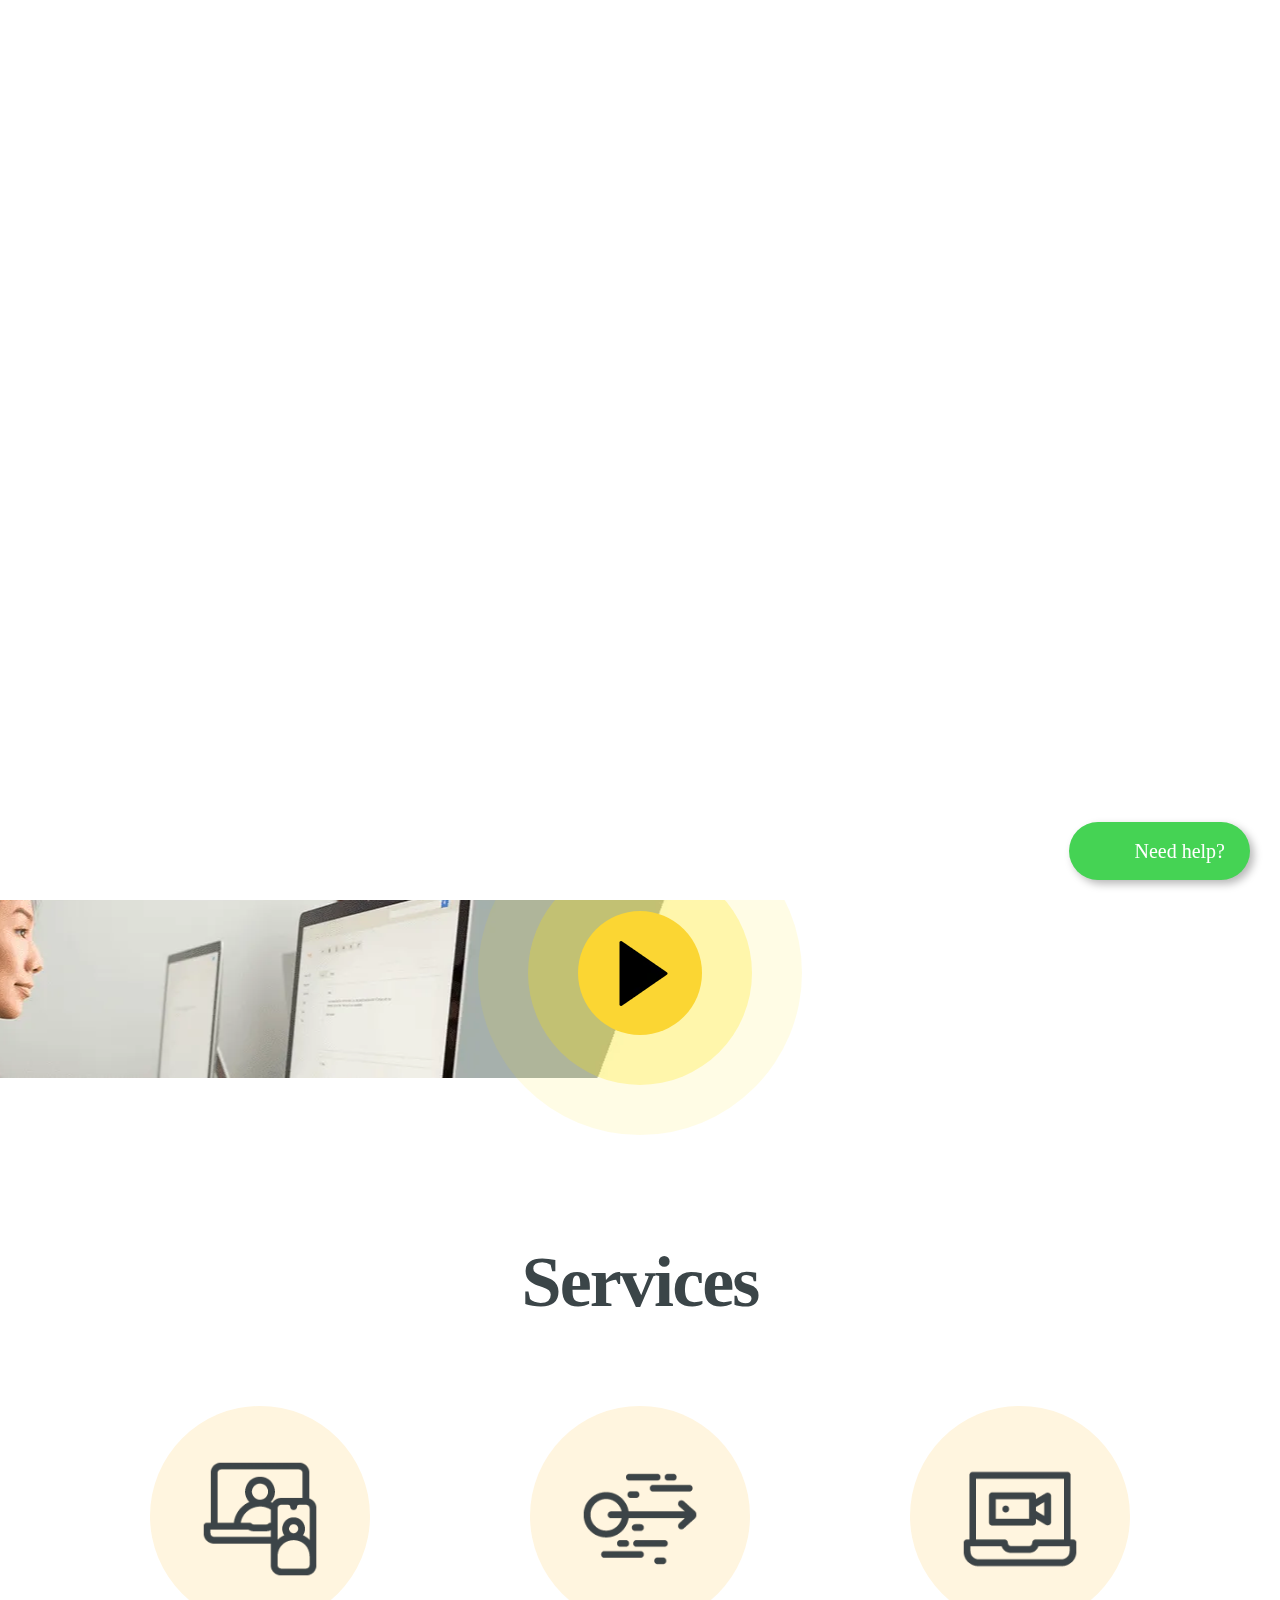
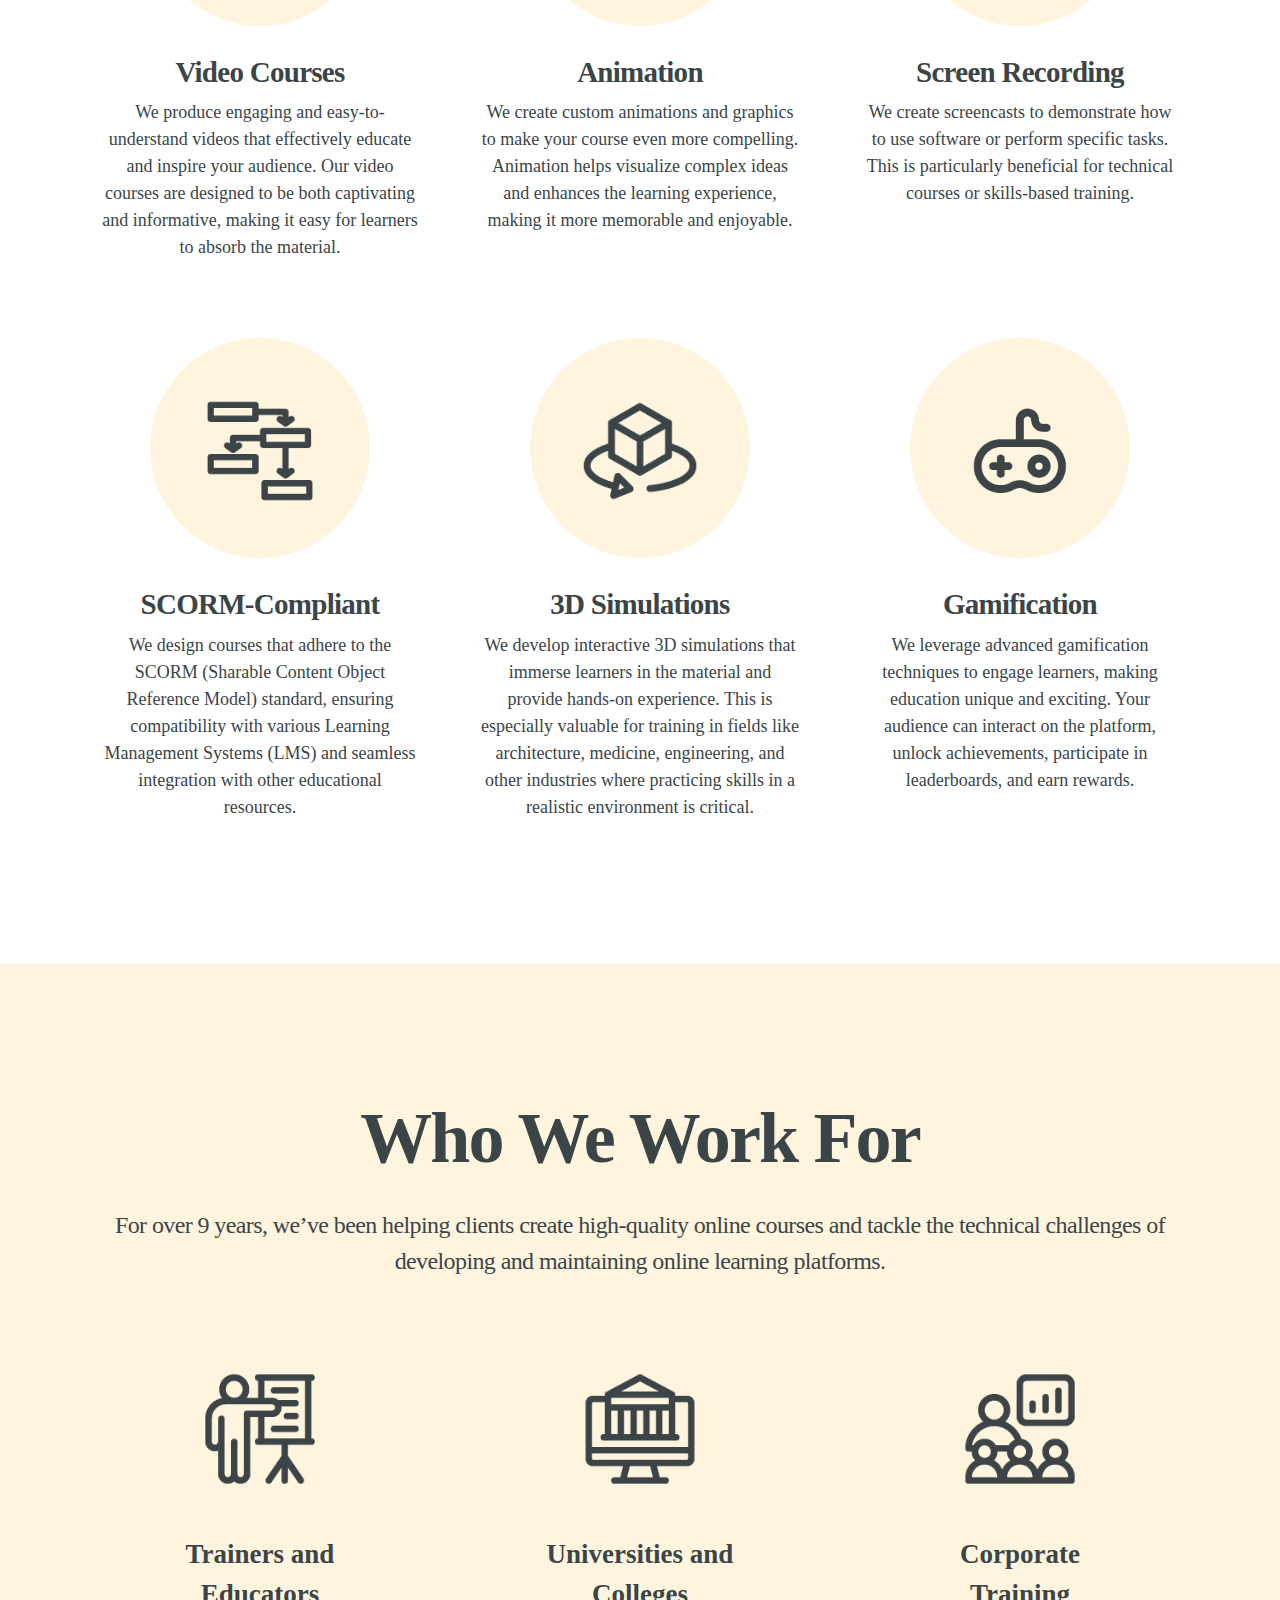
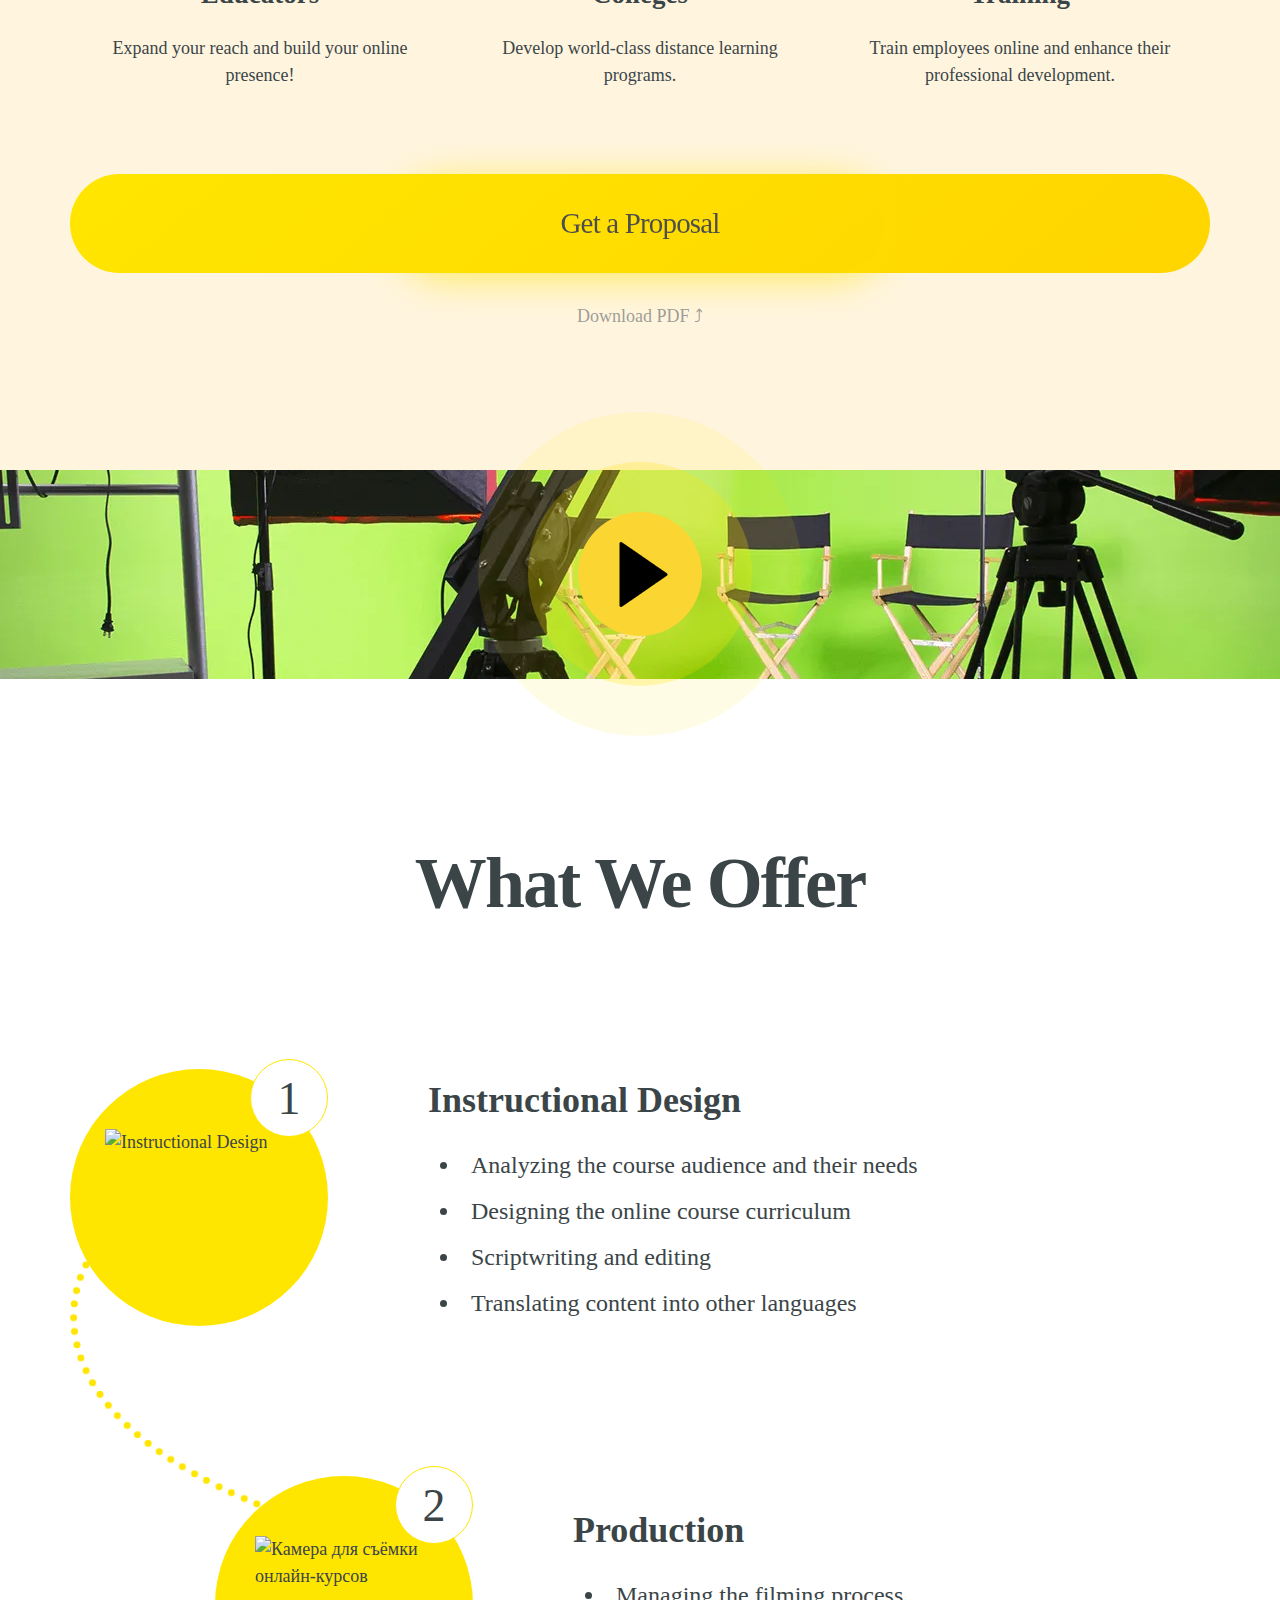
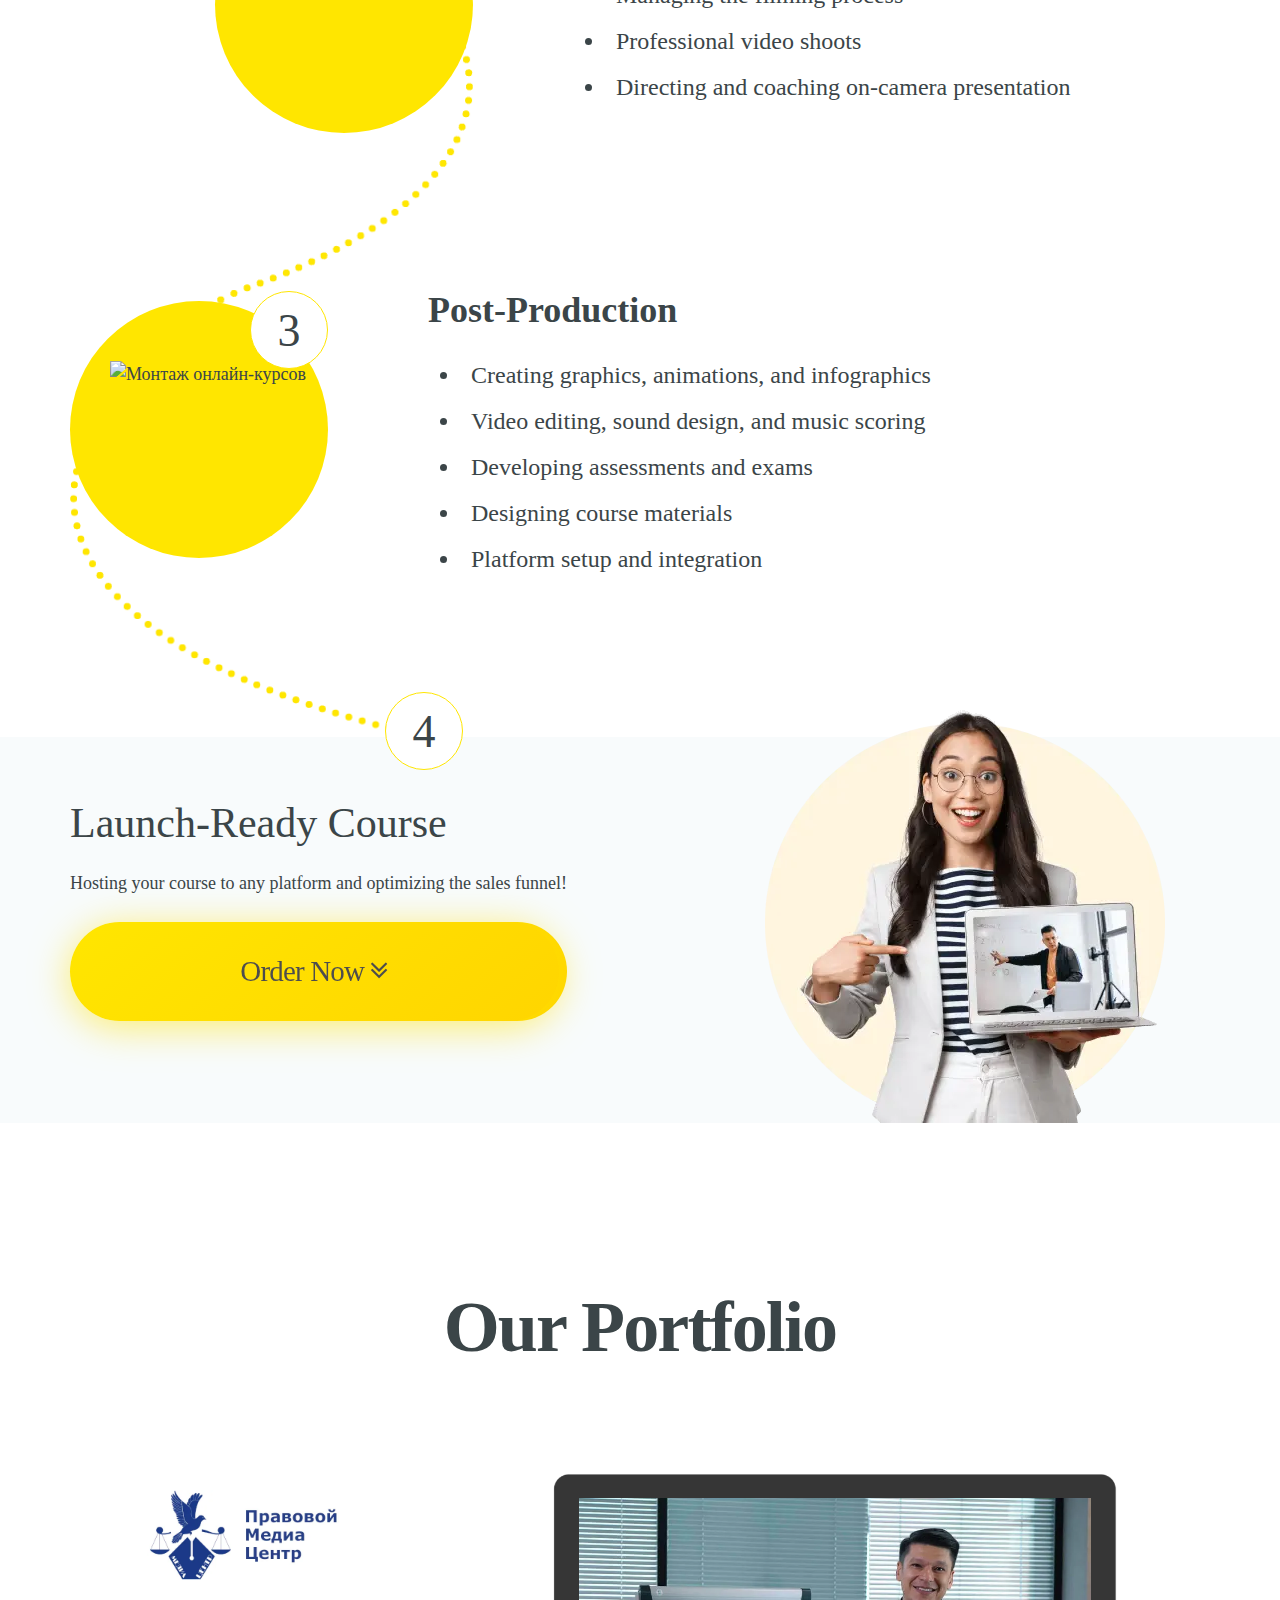
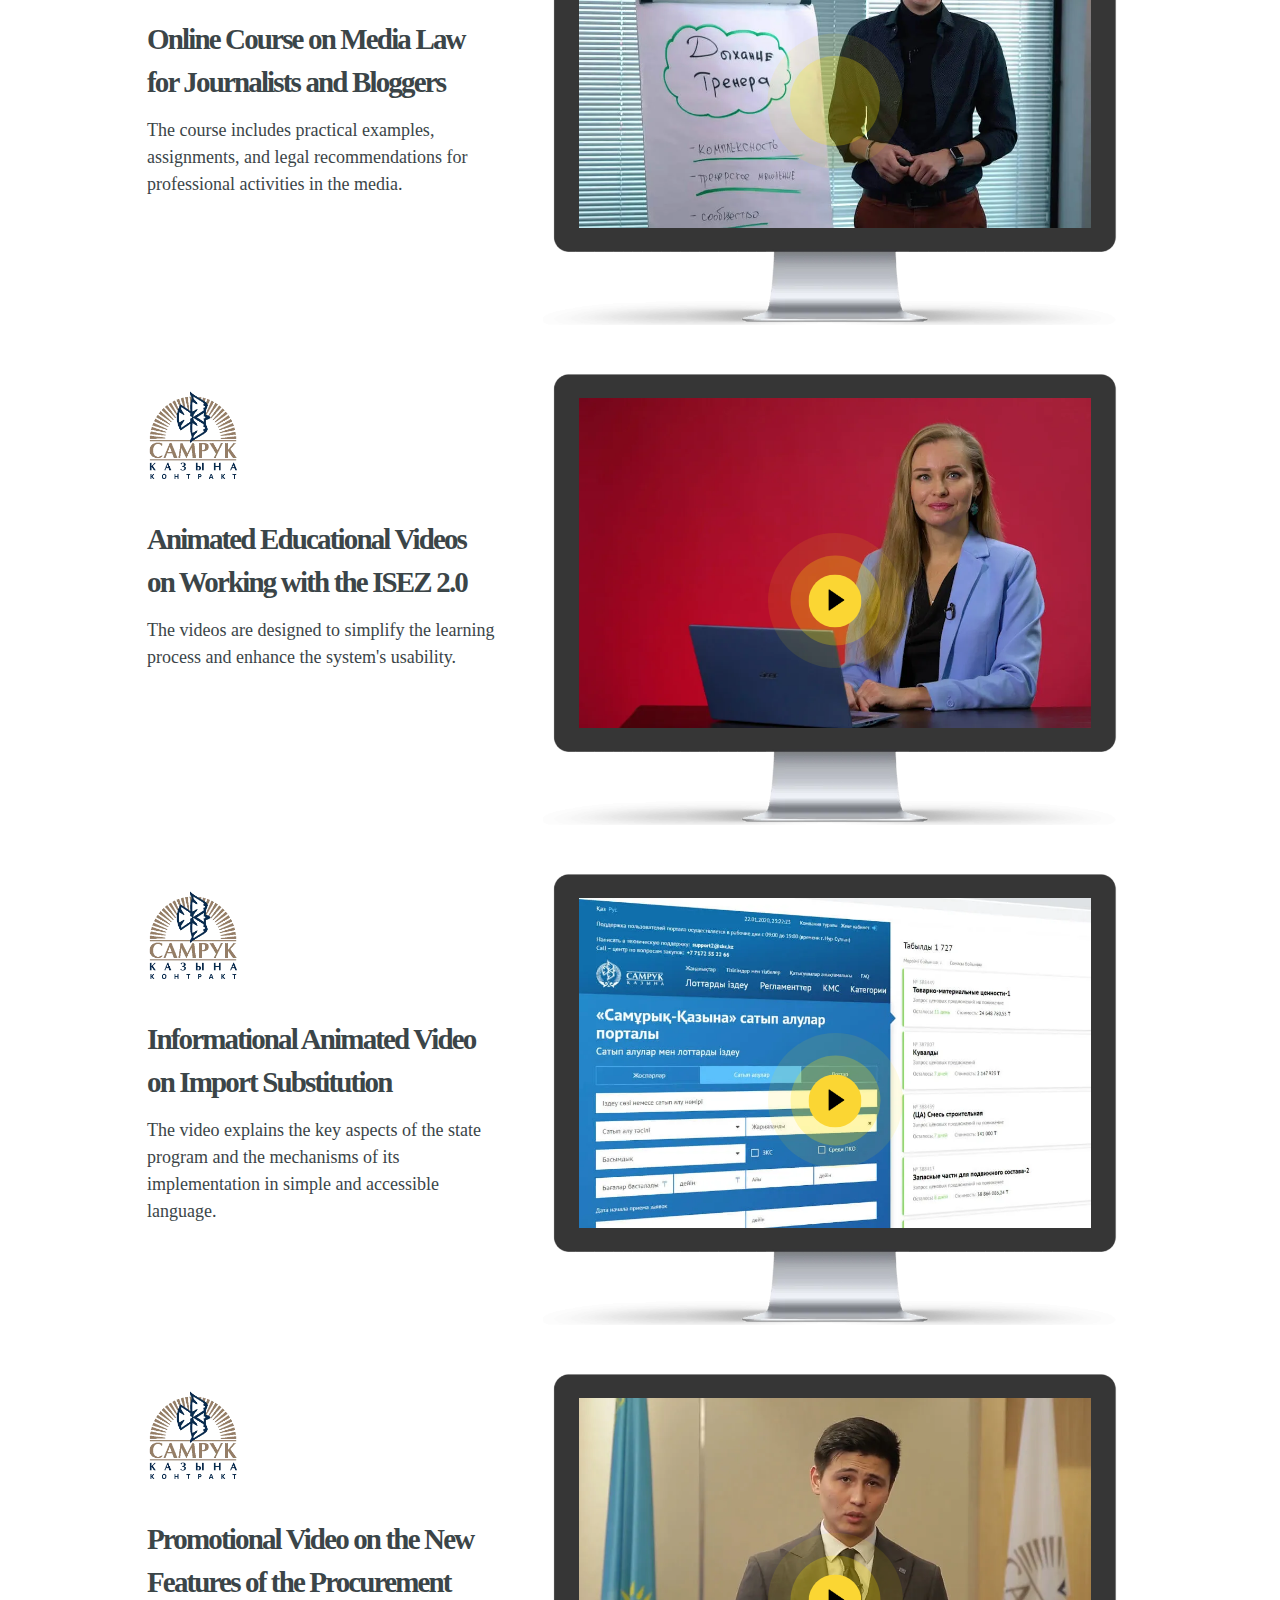
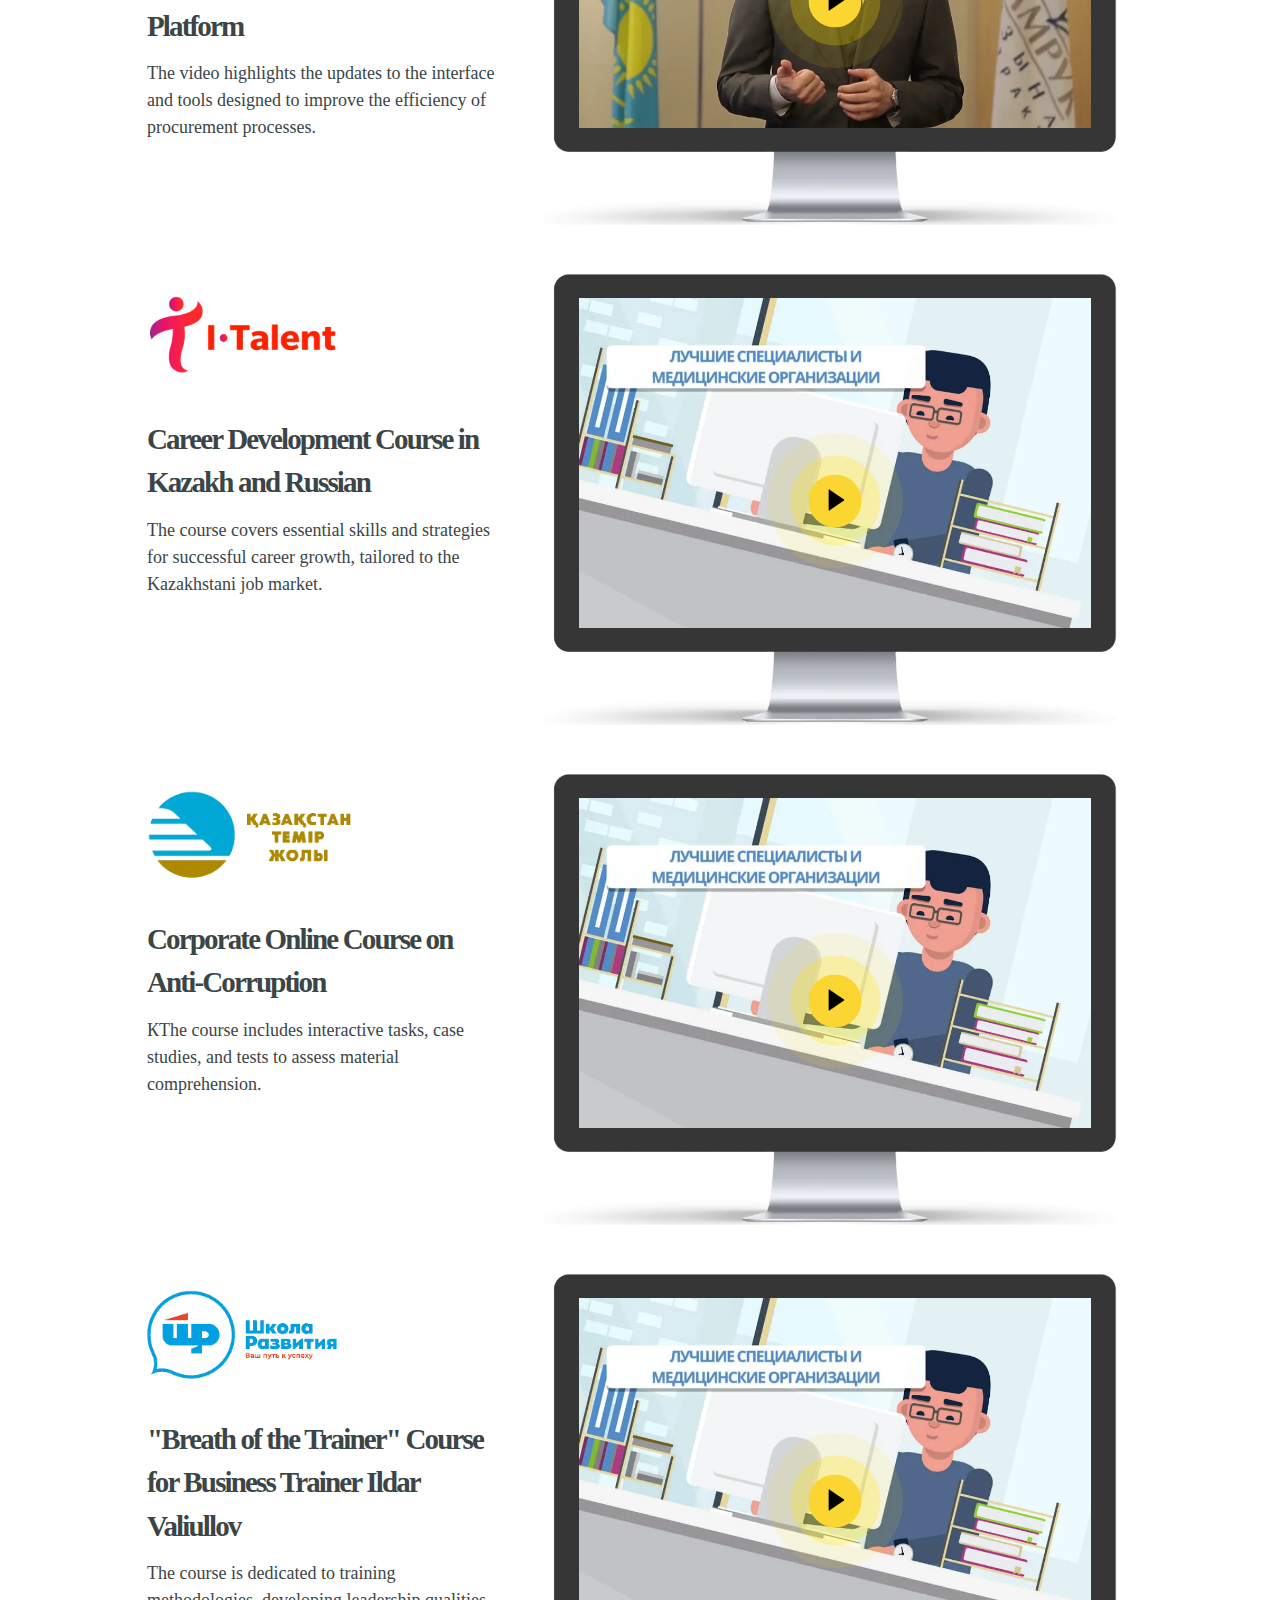
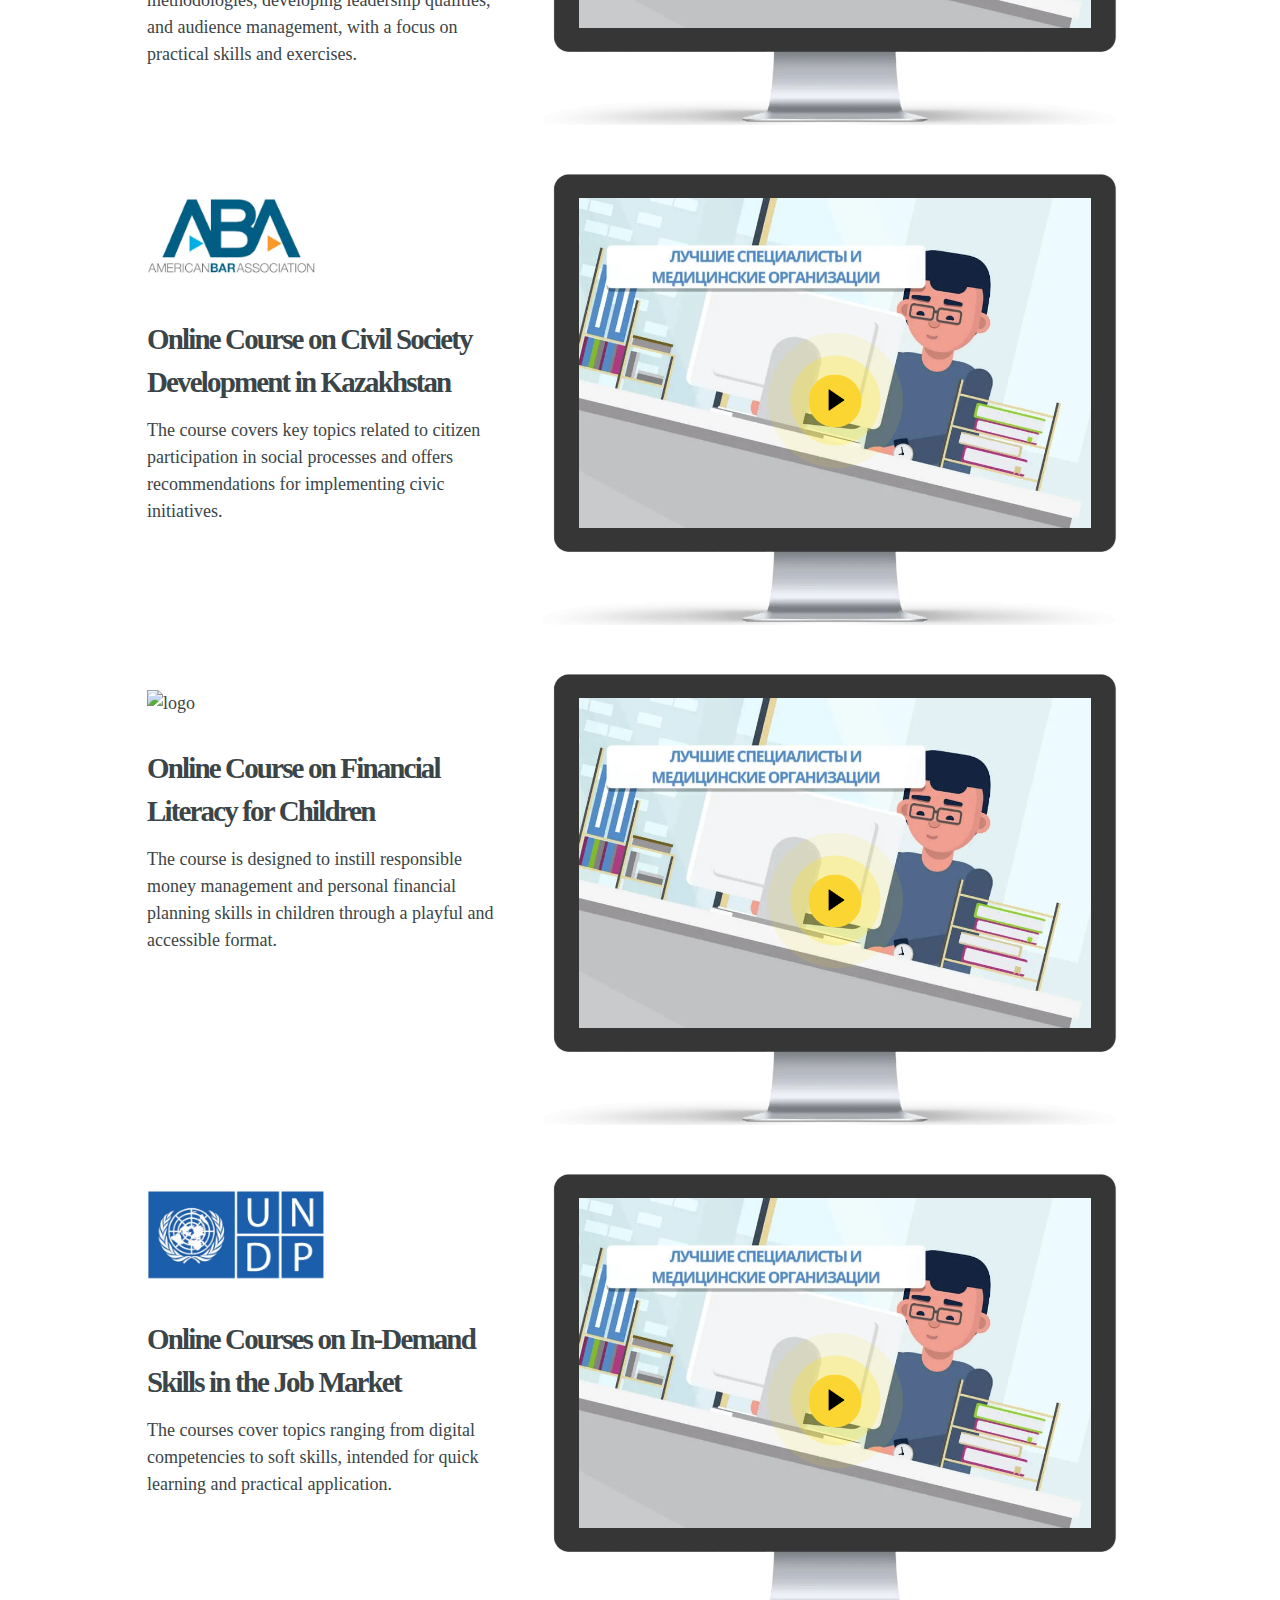
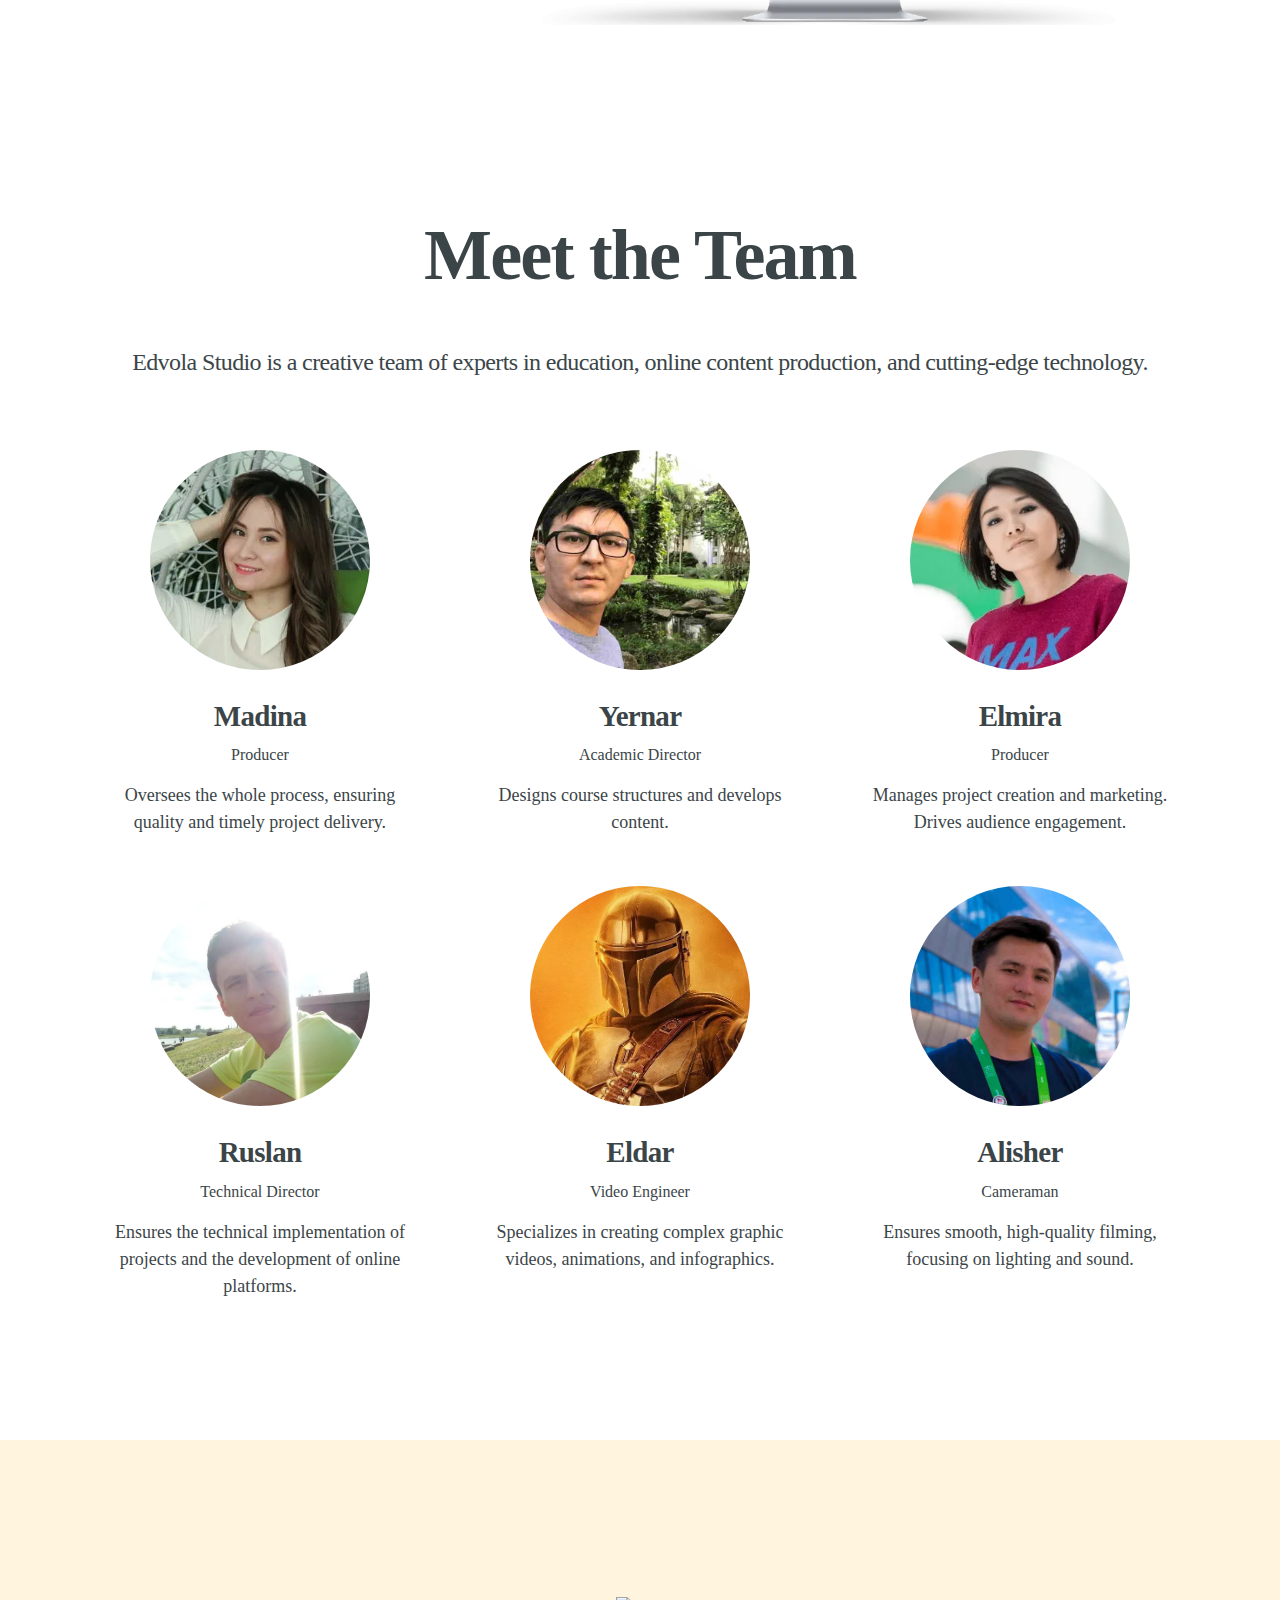
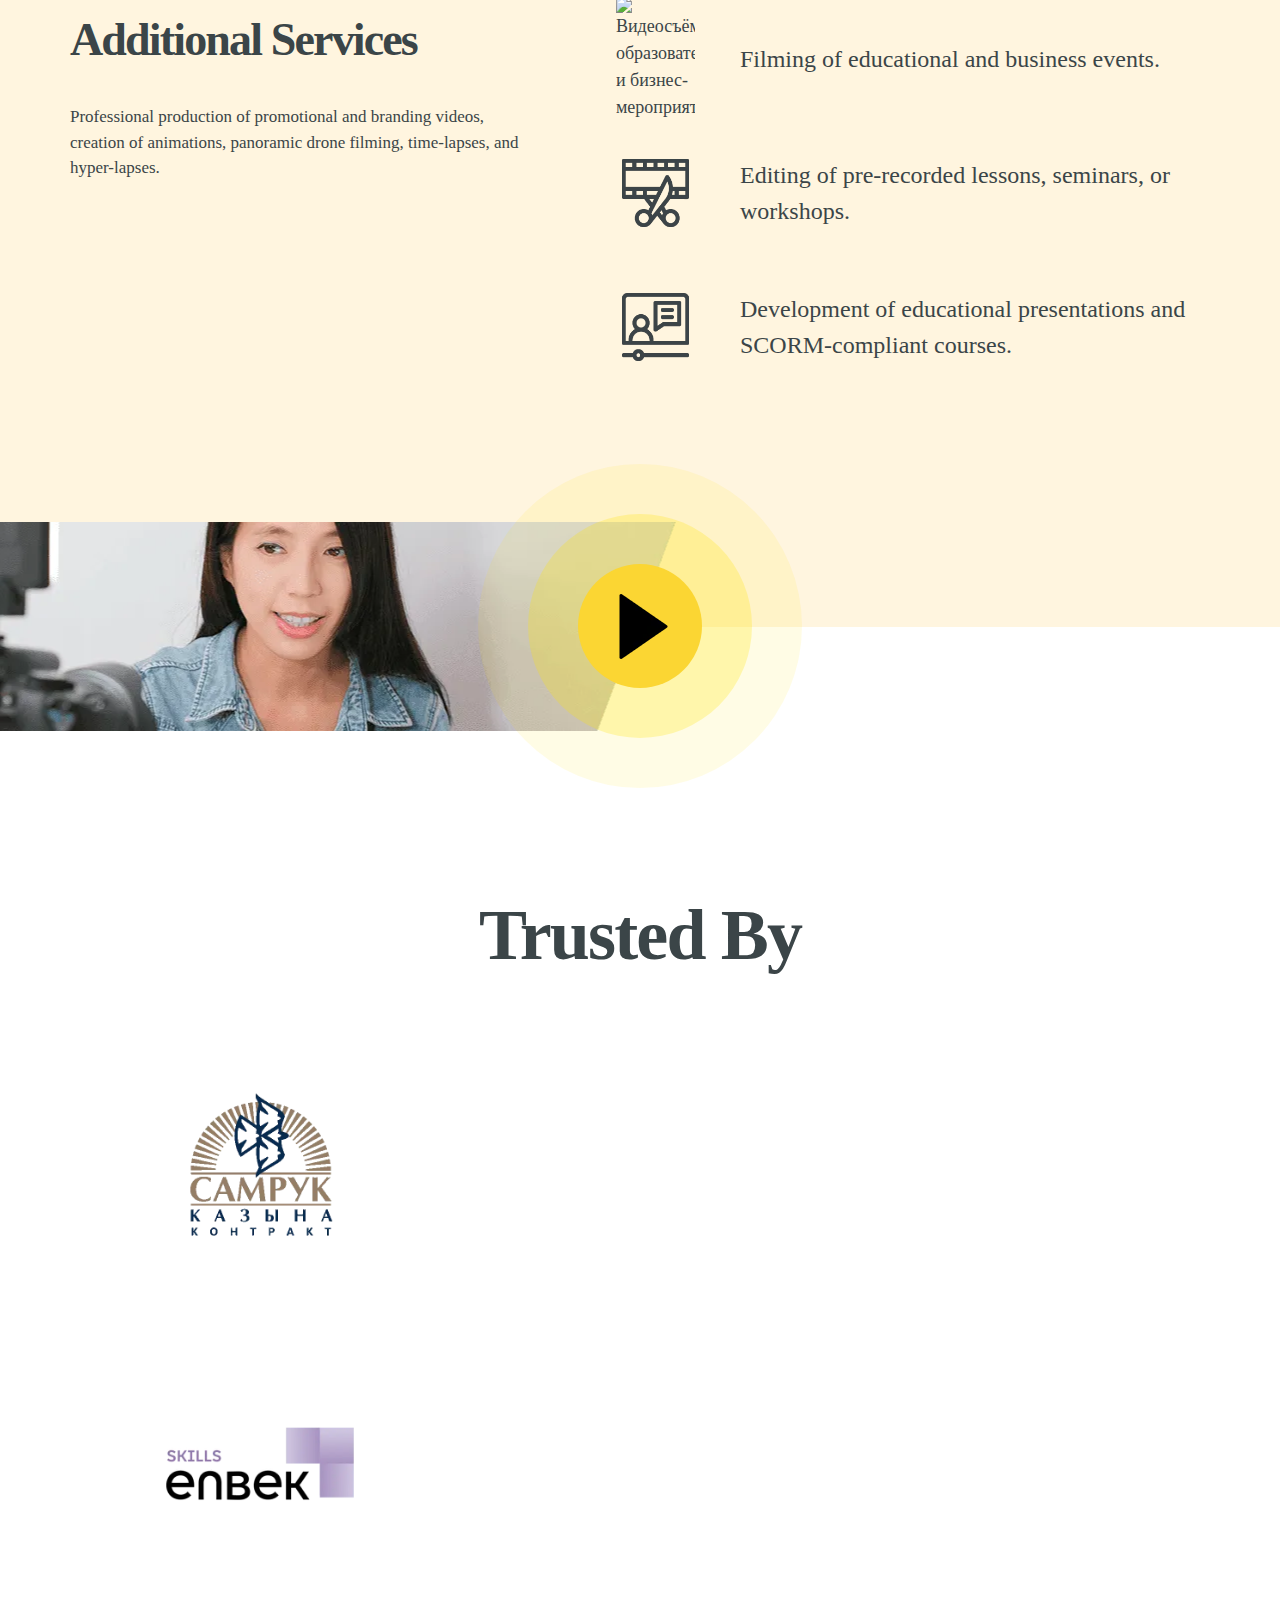
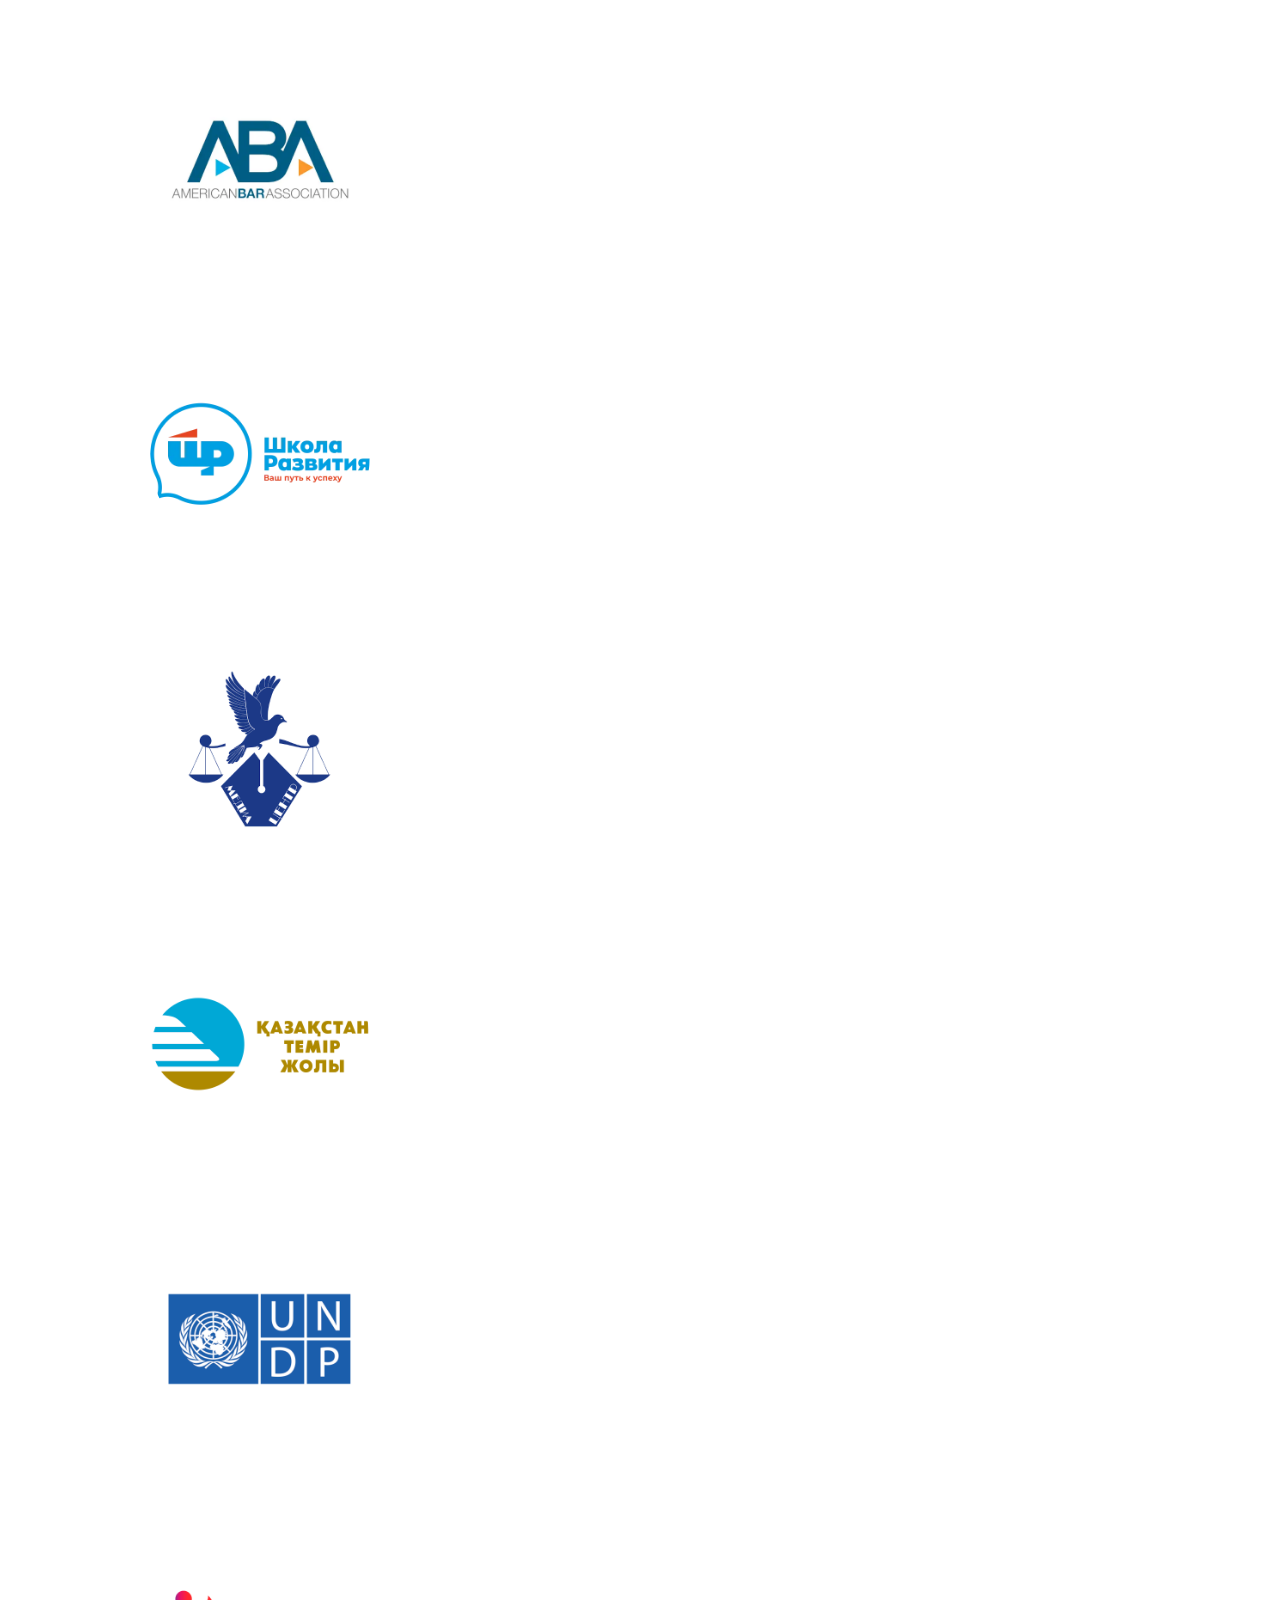
==== en.html @ fa93c35d "fix: add webp format" ====
<!DOCTYPE html>
<html lang="en" prefix="og: http://ogp.me/ns#">

<head>
	<meta charset="UTF-8">
	<title>Edvola Studio - Online Course Development in Almaty and Astana</title>
	<meta name="description"
		content="Creation of online courses in Almaty and Kazakhstan on a turnkey basis! Placement on an online platform, methodological support and promotion." />
	<meta name="keywords"
		content="edvola studio, online course, creation, development, shooting, online lesson, distance learning, education, training, online, studio, video studio, production, production, Astana, Almaty, Kazakhstan, professional, shooting, presentation, commercial, image video, animated video, panoramic shooting, quadcopter, timelapse, hyperlapse" />
	<meta name="viewport" content="width=device-width, initial-scale=1.0" />
	<meta name="robots" content="index" />
	<meta http-equiv="X-UA-Compatible" content="ie=edge" />
	<meta name='wmail-verification' content='c36003935270b198771eaf811973a9ca' />
	<meta name="yandex-verification" content="5c29f9a946fb4bcd" />
	<meta name="google-site-verification" content="rIiNWN-0kuwwgDt87HEohZi1XH-rWsmYx-LOCkGzPdY" />

	<meta property="og:title" content="Edvola Studio - Online Course Development in Almaty and Astana" />
	<meta property="og:type" content="website" />
	<meta property="og:url" content="https://edvola.studio" />
	<meta property="og:site_name" content="edvola.studio" />
	<meta property="og:image" content="https://edvola.studio/assets/images/video-one-full.webp" />
	<meta property="og:description"
		content="From an idea to a turnkey online course! Placement on online platforms, methodological and technical support. A strong team with more than 9 years of experience in online education." />

	<meta name="twitter:card" content="summary" />
	<meta name="twitter:site" content="https://edvola.studio" />
	<meta name="twitter:title" content="Edvola Studio - Online Course Development in Almaty and Astana" />
	<meta name="twitter:description"
		content="ОFrom an idea to a turnkey online course! Placement on online platforms, methodological and technical support. A strong team with more than 9 years of experience in online education." />
	<meta name="twitter:image" content="https://edvola.studio/assets/images/video-one-full.webp" />

	<link rel="canonical" href="https://edvola.studio/" />
	<link rel="alternate" href="http://edvola.studio/" />
	<link rel="alternate" href="https://edvola.studio/index.html/" />
	<link rel="alternate" href="http://edvola.studio/index.html/" />

	<link rel="icon" type="image/svg+xml" href="https://edvola.studio/favicon.svg">
	<link rel="icon" type="image/png" href="https://edvola.studio/favicon.png">
	<link rel="apple-touch-icon" sizes="180x180" href="/apple-touch-icon.png">
	<link rel="icon" type="image/png" sizes="32x32" href="/favicon-32x32.png">
	<link rel="icon" type="image/png" sizes="16x16" href="/favicon-16x16.png">
	<link rel="manifest" href="/site.webmanifest">
	<link rel="mask-icon" href="/safari-pinned-tab.svg" color="#5bbad5">
	<meta name="msapplication-TileColor" content="#da532c">
	<meta name="theme-color" content="#ffffff">

	<script async type="application/ld+json">
    {
    "@context": "https://schema.org/",
    "@type": "Organization",
    "name": "Edvola Studio",
    "aggregateRating": {
    "@type": "AggregateRating",
    "ratingValue": "4.9",
    "reviewCount": "37"
    }
    }	
    </script>

	<!-- Global site tag (gtag.js) - Google Analytics -->
	<script async src="https://www.googletagmanager.com/gtag/js?id=G-FF6HRSGMWG"></script>
	<script>
		window.dataLayer = window.dataLayer || [];
		function gtag() { dataLayer.push(arguments); }
		gtag('js', new Date());

		gtag('config', 'G-FF6HRSGMWG');
	</script>

	<!-- Yandex.Metrika counter -->
	<script type="text/javascript">
		(function (m, e, t, r, i, k, a) {
			m[i] = m[i] || function () { (m[i].a = m[i].a || []).push(arguments) };
			m[i].l = 1 * new Date(); k = e.createElement(t), a = e.getElementsByTagName(t)[0], k.async = 1, k.src = r, a.parentNode.insertBefore(k, a)
		})
			(window, document, "script", "https://mc.yandex.ru/metrika/tag.js", "ym");

		ym(87450455, "init", {
			clickmap: true,
			trackLinks: true,
			accurateTrackBounce: true,
			webvisor: true
		});
	</script>
	<noscript>
		<div><img src="https://mc.yandex.ru/watch/87450455" style="position:absolute; left:-9999px;" alt="" /></div>
	</noscript>
	<!-- /Yandex.Metrika counter -->

	<script>
		!function(){var i="analytics",analytics=window[i]=window[i]||[];if(!analytics.initialize)if(analytics.invoked)window.console&&console.error&&console.error("Segment snippet included twice.");else{analytics.invoked=!0;analytics.methods=["trackSubmit","trackClick","trackLink","trackForm","pageview","identify","reset","group","track","ready","alias","debug","page","screen","once","off","on","addSourceMiddleware","addIntegrationMiddleware","setAnonymousId","addDestinationMiddleware","register"];analytics.factory=function(e){return function(){if(window[i].initialized)return window[i][e].apply(window[i],arguments);var n=Array.prototype.slice.call(arguments);if(["track","screen","alias","group","page","identify"].indexOf(e)>-1){var c=document.querySelector("link[rel='canonical']");n.push({__t:"bpc",c:c&&c.getAttribute("href")||void 0,p:location.pathname,u:location.href,s:location.search,t:document.title,r:document.referrer})}n.unshift(e);analytics.push(n);return analytics}};for(var n=0;n<analytics.methods.length;n++){var key=analytics.methods[n];analytics[key]=analytics.factory(key)}analytics.load=function(key,n){var t=document.createElement("script");t.type="text/javascript";t.async=!0;t.setAttribute("data-global-segment-analytics-key",i);t.src="https://cdn.segment.com/analytics.js/v1/" + key + "/analytics.min.js";var r=document.getElementsByTagName("script")[0];r.parentNode.insertBefore(t,r);analytics._loadOptions=n};analytics._writeKey="dWbkOIhnwFLEUZGVHCrQsXZY5YH3AnKE";;analytics.SNIPPET_VERSION="5.2.0";
		analytics.load("dWbkOIhnwFLEUZGVHCrQsXZY5YH3AnKE");
		analytics.page();
		}}();
	</script>

	<!-- Font Awesome -->
	<link rel="stylesheet" href="https://cdnjs.cloudflare.com/ajax/libs/font-awesome/4.7.0/css/font-awesome.min.css">
	<!-- end Font Awesome -->
	<!-- CSS -->
	<link rel="stylesheet" href="assets/css/style.css?39">
	<!-- end CSS -->
	<!-- Remodal -->
	<link rel="stylesheet" href="assets/css/remodal.css">
	<link rel="stylesheet" href="assets/css/remodal-default-theme.css">
	<!-- end Remodal -->
	<!-- Popup -->
	<link rel="stylesheet" href="assets/css/popup.css">
	<link rel="stylesheet" href="assets/css/popup-default-theme.css">
	<!-- end Popup -->
	<!-- Fancybox 3 -->
	<link rel="stylesheet" href="assets/css/jquery.fancybox.min.css">
	<!-- end Fancybox 3 -->

</head>

<body>

	<!-- Preloader -->
	<div class="preloader"></div>
	<!-- end Preloader -->

	<!-- Home Section -->
	<div class="home__section">
		<!-- Header -->
		<header>
			<div class="container flex">
			<div class="left-header">
					<a href="/" title="Logo" class="page__logo">
						<img src="assets/images/logo.svg" alt="logo" title="Edvola Studio logo">
					</a>
					<div class="languages-mobile">
						<a href="#" class="languages-mobile__item languages-mobile__item-active">Eng</a>
					<div class="languages-mobile__other">
							<a href="kz.html" class="languages-mobile__item">Қаз</a>
							<a href="https://edvola.studio" class="languages-mobile__item">Рус</a>
					</div>
					</div>
			</div>
				<div class="right-header">
					<div class="languages">
						<a href="https://edvola.studio" class="languages__item">Рус</a>
						<a href="kz.html" class="languages__item">Қаз</a>
						<a href="en.html" class="languages__item languages__item-active">Eng</a>
					</div>
					<a href="tel:87751177551" title="Call" class="page__phone"><i class="fa fa-phone"
							aria-hidden="true"></i>
						+7 (775) 117 75 51</a>
				</div>
			</div>
		</header>
		<!-- end Header -->

		<!-- Content Home -->
		<div class="content__home">
			<div class="container">
				<h1>We <strong class="typewrite" data-period="600" data-type='[ "design", "create", "host", "promote" ]'>
						<span class="wrap"></span>
					</strong>
					<br>online courses in Kazakhstan
				</h1>
				<div class="content__items flex">
					<div class="item__list">
						<ul class="reset">
							<li>From concept to a fully completed course</li>
							<li><a href="https://edvola.com/ru/education" class="highlighted-text"
								target="blank">Platform</a>hosting</li>
							<li>Marketing and ongoing support</li>
						</ul>
					</div>
					<div class="item__form">
						<form class="order__form">
							<div class="input__el">
								<input type="tel" name="phone" placeholder="Your phone" required>
							</div>
							<div class="input__el yellow_wrapper">
								<button type="submit" class="order__btn">Get a free consultation
								</button>
							</div>
							<div class="input__el">
								It's free ⤴
							</div>
						</form>
					</div>
				</div>
			</div>
		</div>
		<!-- end Content Home -->
	</div>
	<!-- end Home Section -->

	<!-- Video Section -->
	<div class="video__section video__one">
		<a href="assets/images/video-one-full.webp" title="Watch video" class="play__ico"
			data-fancybox><span></span></a>
	</div>
	<!-- end Video Section -->


	<!-- Services Section -->
	<div class="services__section">
		<div class="container">
			<div class="title__section">
				<h2>Services</h2>
				<span></span>
			</div>
			<div class="services__items flex">
				<div class="item"><a href="#" title="Video Courses">
						<div class="item__ico">
							<img src="assets/images/virtual-event.webp" class="icons_services" alt="Video Courses"
								title="Video Courses">
						</div>

						<div class="item__content">
							<b>Video Courses</b>
							<p>We produce engaging and easy-to-understand videos that effectively educate and inspire your audience. Our video courses are designed to be both captivating and informative, making it easy for learners to absorb the material.</p>
						</div>
					</a></div>
				<div class="item"><a href="#" title="Animation">
						<div class="item__ico">
							<img src="assets/images/acceleration.webp" class="icons_services" alt="Animation" title="Animation">
						</div>
						<div class="item__content">
							<b>Animation</b>
							<p>We create custom animations and graphics to make your course even more compelling. Animation helps visualize complex ideas and enhances the learning experience, making it more memorable and enjoyable.</p>
						</div>
					</a></div>
				<div class="item"><a href="#" title="Screen Recording">
						<div class="item__ico">
							<img src="assets/images/screen.webp" class="icons_services" alt="Screen Recording"
								title="Screen Recording">
						</div>
						<div class="item__content">
							<b>Screen Recording</b>
							<p>We create screencasts to demonstrate how to use software or perform specific tasks. This is particularly beneficial for technical courses or skills-based training.</p>
						</div>
					</a></div>
			</div><br>
			<div class="services__items flex">
				<div class="item"><a href="#" title="SCORM-Compliant Courses">
						<!--href="#modal__team-1"-->
						<div class="item__ico">
							<img src="assets/images/plan.webp" class="icons_services" alt="SCORM-Compliant Courses" title="SCORM-Compliant Courses">
						</div>
						<div class="item__content">
							<b>SCORM-Compliant</b>
							<p>We design courses that adhere to the SCORM (Sharable Content Object Reference Model) standard, ensuring compatibility with various Learning Management Systems (LMS) and seamless integration with other educational resources.</p>
						</div>
					</a></div>
				<div class="item"><a href="#" title="3D Simulations">
						<div class="item__ico">
							<img src="assets/images/3d-view.webp" class="icons_services" alt="3D Simulations"
								title="3D Simulations">
						</div>
						<div class="item__content">
							<b>3D Simulations</b>
							<p>We develop interactive 3D simulations that immerse learners in the material and provide hands-on experience. This is especially valuable for training in fields like architecture, medicine, engineering, and other industries where practicing skills in a realistic environment is critical.</p>
						</div>
					</a></div>
				<div class="item"><a href="#" title="Gamification">
						<div class="item__ico">
							<img src="assets/images/gamification.webp" class="icons_services" alt="Gamification"
								title="Gamification">
						</div>
						<div class="item__content">
							<b>Gamification</b>
							<p>We leverage advanced gamification techniques to engage learners, making education unique and exciting. Your audience can interact on the platform, unlock achievements, participate in leaderboards, and earn rewards.</p>
						</div>
					</a></div>
			</div>
		</div>
	</div>
	<!-- end Services Section -->
	<br><br><br><br>
	<!-- About Section -->
	<div class="about__section">
		<div class="container">
			<div class="title__section sub__text">
				<h2>Who We Work For</h2>
				<span>For over 9 years, we’ve been helping clients create high-quality online courses and tackle the technical challenges of developing and maintaining online learning platforms.</span>
			</div>
			<div class="about__items flex">
				<div class="item">
					<div class="item__ico">
						<img src="assets/images/presentation (2).webp" class="icons" alt="Trainers and Educators"
							title="Trainers and Educators">
					</div>
					<div class="item__content">
						<b>Trainers and<br>Educators</b>
						<p>Expand your reach and build your online presence!</p>
					</div>
				</div>
				<div class="item">
					<div class="item__ico">
						<img src="assets/images/online-university.webp" class="icons" alt="Университеты и обучающие компании"
							title="Университеты и обучающие компании">
					</div>
					<div class="item__content">
						<b>Universities and<br>Colleges</b>
						<p>Develop world-class distance learning programs.</p>
					</div>
				</div>
				<div class="item">
					<div class="item__ico">
						<img src="assets/images/presentation (1).webp" class="icons" alt="Корпоративный сектор"
							title="Корпоративный сектор">
					</div>
					<div class="item__content">
						<b>Corporate<br>Training</b>
						<p>Train employees online and enhance their professional development.</p>
					</div>
				</div>
			</div>

			<div class="center__order">
				<div class="yellow_wrapper">
					<a href="#modal__order" title="Get a Proposal" class="order__btn link__button">Get a Proposal</a>
				</div>
			</div>

			<div class="input__el">
				Download PDF ⤴
			</div>
		</div>
	</div>
	<!-- end About Section -->

	<!-- Video Section -->
	<div class="video__section video__two">
		<a href="assets/images/video-two-full.webp" title="Watch video" class="play__ico"
			data-fancybox><span></span></a>
	</div>
	<!-- end Video Section -->

	<!-- Steps Section -->
	<div class="steps__section">
		<div class="container">
			<div class="title__section">
				<h2>What We Offer</h2><br>
			</div>
			<div class="steps__items">
				<div class="item flex">
					<div class="item__ico">
						<span>1</span>
						<img src="assets/images/image954.svg" alt="Instructional Design"
							title="Instructional Design">
					</div>
					<div class="item__content">
						<b>Instructional Design</b>
						<ul class="reset2">
							<li>Analyzing the course audience and their needs</li>
							<li>Designing the online course curriculum</li>
							<li>Scriptwriting and editing</li>
							<li>Translating content into other languages</li>
						</ul>
					</div>
				</div>
				<div class="item flex">
					<div class="item__ico">
						<span>2</span>
						<img src="assets/images/image1171.svg" alt="Камера для съёмки онлайн-курсов"
							title="Камера для съёмки онлайн-курсов">
					</div>
					<div class="item__content">
						<b>Production</b>
						<ul class="reset2">
							<li>Managing the filming process</li>
							<li>Professional video shoots</li>
							<li>Directing and coaching on-camera presentation</li>
						</ul>
					</div>
				</div>
				<div class="item flex">
					<div class="item__ico">
						<span>3</span>
						<img src="assets/images/image1173.svg" alt="Монтаж онлайн-курсов" title="Монтаж онлайн-курсов">
					</div>
					<div class="item__content">
						<b>Post-Production</b>
						<ul class="reset2">
							<li>Creating graphics, animations, and infographics</li>
							<li>Video editing, sound design, and music scoring</li>
							<li>Developing assessments and exams</li>
							<li>Designing course materials</li>
							<li>Platform setup and integration</li>
						</ul>
					</div>
				</div>
			</div>
		</div>
	</div>
	<!-- end Steps Section -->

	<!-- Offer Section -->
	<div class="offer__section">
		<div class="container">
			<div class="offer__items flex">
				<div class="item__text">
					<div class="round">4</div>
					<span>Launch-Ready Course</span>
					<small>Hosting your course to any platform and optimizing the sales funnel!</small>
					<div class="yellow_wrapper">
						<a href="#modal__order" title="Order" class="order__btn link__button">Order Now <i
								class="fa fa-angle-double-down" aria-hidden="true"></i></a>
					</div>
				</div>
				<div class="offer__items--img">
					<img src="./assets/images/ing-wumen-pc.webp" alt="img">
				</div>
				<!--<div class="item__video">
					<div class="item__bg" style='background: url("assets/images/screenshot_1.webp");background-size: cover;background-position: center;'>
						<a href="https://www.youtube.com/watch?v=qSv38IMriu4" title="Смотреть видео" class="play__ico small_" data-fancybox><span></span></a>
					</div>
				</div>-->
			</div>
		</div>
	</div>
	<!-- end Offer Section -->

	<!-- porfolio -->
	<div class="portfolio__section">
		<div class="container">
			<div class="title__section">
				<h2>Our Portfolio</h2>
			</div>
			<div class="portfolio__items">
				<div class="portfoli-items js-portfoli-items">
					<div class="portfoli-items__grid">
						<div class="portfoli-items__txt">
							<img src="./assets/images/portfolio-1.webp" class="portfolio__item" alt="logo">
							<h3 class="portfolio__item">Online Course on Media Law for Journalists and Bloggers</h3>
							<p>The course includes practical examples, assignments, and legal recommendations for professional activities in the media.</p>
						</div>
						<div class="portfoli-items__item">
							<div class="item__bg"
								style='background: url("assets/images/screenshot_1.webp");background-size: cover; background-position: center; height: 66%; width: 86%; margin-left: 7%;'>
								<a href="https://youtu.be/q4YOmsTgaUw" title="Watch video" class="play__ico small_"
									data-fancybox></a>
							</div>
						</div>
					</div>
					<div class="portfoli-items__grid">
						<div class="portfoli-items__txt">
							<img src="./assets/images/portfolio-2.webp" class="portfolio__item" alt="logo">
							<h3 class="portfolio__item">Animated Educational Videos on Working with the ISEZ 2.0</h3>
							<p>The videos are designed to simplify the learning process and enhance the system's usability.</p>
						</div>
						<div class="portfoli-items__item">
							<div class="item__bg"
								style='background: url("assets/images/screenshot_3.webp");background-size: cover; background-position: center; height: 66%; width: 86%; margin-left: 7%;'>
								<a href="https://youtu.be/AvsoNJUrDk4" title="Watch video" class="play__ico small_"
									data-fancybox><span></span></a>
							</div>
						</div>
					</div>
					<div class="portfoli-items__grid">
						<div class="portfoli-items__txt">
							<img src="./assets/images/portfolio-2.webp" class="portfolio__item" alt="logo">
							<h3 class="portfolio__item">Informational Animated Video on Import Substitution</h3>
							<p>The video explains the key aspects of the state program and the mechanisms of its implementation in simple and accessible language.
							</p>
						</div>
						<div class="portfoli-items__item">
							<div class="item__bg"
								style='background: url("assets/images/screenshot_4.webp");background-size: cover; background-position: center; height: 66%; width: 86%; margin-left: 7%;'>
								<a href="https://youtu.be/xmXlJWBUlIU" title="Watch video" class="play__ico small_"
									data-fancybox><span></span></a>
							</div>
						</div>
					</div>
					<div class="portfoli-items__grid">
						<div class="portfoli-items__txt">
							<img src="./assets/images/portfolio-2.webp" class="portfolio__item" alt="logo">
							<h3 class="portfolio__item">Promotional Video on the New Features of the Procurement Platform
							</h3>
							<p>The video highlights the updates to the interface and tools designed to improve the efficiency of procurement processes.</p>
						</div>
						<div class="portfoli-items__item">
							<div class="item__bg"
								style='background: url("assets/images/screenshot_5.webp");background-size: cover; background-position: center; height: 66%; width: 86%; margin-left: 7%;'>
								<a href="https://youtu.be/D6-4oQxqWRc" title="Watch video" class="play__ico small_"
									data-fancybox><span></span></a>
							</div>
						</div>
					</div>
					<div class="portfoli-items__grid">
						<div class="portfoli-items__txt">
							<img src="./assets/images/portfolio-5.webp" class="portfolio__item" alt="logo">
							<h3 class="portfolio__item">Career Development Course in Kazakh and Russian</h3>
							<p>The course covers essential skills and strategies for successful career growth, tailored to the Kazakhstani job market.</p>
						</div>
						<div class="portfoli-items__item">
							<div class="item__bg"
								style='background: url("assets/images/screenshot_7.webp");background-size: cover; background-position: center; height: 66%; width: 86%; margin-left: 7%;'>
								<a href="https://www.youtube.com/watch?v=W0S9uQ7obbE" title="Watch video"
									class="play__ico small_" data-fancybox><span></span></a>
							</div>
						</div>
					</div>
					<div class="portfoli-items__grid">
						<div class="portfoli-items__txt">
							<img src="./assets/images/portfolio-6.webp" class="portfolio__item" alt="logo">
							<h3 class="portfolio__item">Corporate Online Course on Anti-Corruption</h3>
							<p>КThe course includes interactive tasks, case studies, and tests to assess material comprehension.</p>
						</div>
						<div class="portfoli-items__item">
							<div class="item__bg"
								style='background: url("assets/images/screenshot_7.webp");background-size: cover; background-position: center; height: 66%; width: 86%; margin-left: 7%;'>
								<a href="https://www.youtube.com/watch?v=W0S9uQ7obbE" title="Watch video"
									class="play__ico small_" data-fancybox><span></span></a>
							</div>
						</div>
					</div>
					<div class="portfoli-items__grid">
						<div class="portfoli-items__txt">
							<img src="./assets/images/portfolio-7.webp" class="portfolio__item" alt="logo">
							<h3 class="portfolio__item">"Breath of the Trainer" Course for Business Trainer Ildar Valiullov</h3>
							<p>The course is dedicated to training methodologies, developing leadership qualities, and audience management, with a focus on practical skills and exercises.</p>
						</div>
						<div class="portfoli-items__item">
							<div class="item__bg"
								style='background: url("assets/images/screenshot_7.webp");background-size: cover; background-position: center; height: 66%; width: 86%; margin-left: 7%;'>
								<a href="https://www.youtube.com/watch?v=W0S9uQ7obbE" title="Watch video"
									class="play__ico small_" data-fancybox><span></span></a>
							</div>
						</div>
					</div>
					<div class="portfoli-items__grid">
						<div class="portfoli-items__txt">
							<img src="./assets/images/portfolio-8.webp" class="portfolio__item" alt="logo">
							<h3 class="portfolio__item">Online Course on Civil Society Development in Kazakhstan</h3>
							<p>The course covers key topics related to citizen participation in social processes and offers recommendations for implementing civic initiatives.</p>
						</div>
						<div class="portfoli-items__item">
							<div class="item__bg"
								style='background: url("assets/images/screenshot_7.webp");background-size: cover; background-position: center; height: 66%; width: 86%; margin-left: 7%;'>
								<a href="https://www.youtube.com/watch?v=W0S9uQ7obbE" title="Watch video"
									class="play__ico small_" data-fancybox><span></span></a>
							</div>
						</div>
					</div>
					<div class="portfoli-items__grid">
						<div class="portfoli-items__txt">
							<img src="./assets/images/portfoli_logo1.png" class="portfolio__item" alt="logo">
							<h3 class="portfolio__item">Online Course on Financial Literacy for Children</h3>
							<p>The course is designed to instill responsible money management and personal financial planning skills in children through a playful and accessible format.</p>
						</div>
						<div class="portfoli-items__item">
							<div class="item__bg"
								style='background: url("assets/images/screenshot_7.webp");background-size: cover; background-position: center; height: 66%; width: 86%; margin-left: 7%;'>
								<a href="https://www.youtube.com/watch?v=W0S9uQ7obbE" title="Watch video"
									class="play__ico small_" data-fancybox><span></span></a>
							</div>
						</div>
					</div>
					<div class="portfoli-items__grid">
						<div class="portfoli-items__txt">
							<img src="./assets/images/portfolio-10.webp" class="portfolio__item" alt="logo">
							<h3 class="portfolio__item">Online Courses on In-Demand Skills in the Job Market</h3>
							<p>The courses cover topics ranging from digital competencies to soft skills, intended for quick learning and practical application.</p>
						</div>
						<div class="portfoli-items__item">
							<div class="item__bg"
								style='background: url("assets/images/screenshot_7.webp");background-size: cover; background-position: center; height: 66%; width: 86%; margin-left: 7%;'>
								<a href="https://www.youtube.com/watch?v=W0S9uQ7obbE" title="Watch video"
									class="play__ico small_" data-fancybox><span></span></a>
							</div>
						</div>
					</div>
				</div>
			</div>
		</div>
	</div>
	<!-- end portfolio -->

	<!-- team Section -->
	<div class="team__section">
		<div class="container">
			<div class="title__section">
				<h2>Meet the Team</h2>
				<span>Edvola Studio is a creative team of experts in education, online content production, and cutting-edge technology.</span>
			</div>
			<div class="team__items flex">
				<div class="item"><a href="#" title="Мадина">
						<div class="item__ico"
							style='background: url("assets/images/team-2.webp");background-size: cover;background-position: center;'>
						</div>
						<div class="item__content">
							<b>Madina</b>
							<small>Producer</small>
							<p>Oversees the whole process, ensuring quality and timely project delivery.</p>
						</div>
					</a></div>
				<div class="item"><a href="#" title="Ернар">
						<div class="item__ico"
							style='background: url("assets/images/team-4.webp");background-size: cover;background-position: center;'>
						</div>
						<div class="item__content">
							<b>Yernar</b>
							<small>Academic Director</small>
							<p>Designs course structures and develops content.</p>
						</div>
					</a></div>
				<div class="item"><a href="#" title="Эльмира">
						<div class="item__ico"
							style='background: url("assets/images/team-3.webp");background-size: cover;background-position: center;'>
						</div>
						<div class="item__content">
							<b>Elmira</b>
							<small>Producer</small>
							<p>Manages project creation and marketing. Drives audience engagement.</p>
						</div>
					</a></div>
			</div>
			<div class="team__items flex">
				<div class="item"><a href="#" title="Руслан">
						<!--href="#modal__team-1"-->
						<div class="item__ico"
							style='background: url("assets/images/team-1.webp");background-size: cover;background-position: center;'>
						</div>
						<div class="item__content">
							<b>Ruslan</b>
							<small>Technical Director</small>
							<p>Ensures the technical implementation of projects and the development of online platforms.</p>
						</div>
					</a></div>
				<div class="item"><a href="#" title="Ксения">
						<div class="item__ico"
							style='background: url("assets/images/team-5.webp");background-size: cover;background-position: center;'>
						</div>
						<div class="item__content">
							<b>Eldar</b>
							<small>Video Engineer</small>
							<p>Specializes in creating complex graphic videos, animations, and infographics.</p>
						</div>
					</a></div>
				<div class="item"><a href="#" title="Алишер">
						<div class="item__ico"
							style='background: url("assets/images/team-6.webp");background-size: cover;background-position: center;'>
						</div>
						<div class="item__content">
							<b>Alisher</b>
							<small>Cameraman</small>
							<p>Ensures smooth, high-quality filming, focusing on lighting and sound.</p>
						</div>
					</a></div>
			</div>
		</div>
	</div>
	<!-- end team Section -->

	<!-- Services Section -->
	<div class="additional__section">
		<div class="container">
			<div class="additional__items flex">
				<div class="item__content">
					<h2>Additional Services</h2>
					<p>Professional production of promotional and branding videos, creation of animations, panoramic drone filming, time-lapses, and hyper-lapses.</p>
				</div>
				<div class="item__content__list">
					<div class="item flex">
						<div class="item__ico">
							<img src="assets/images/video-camera.png" class="icons"
								alt="Видеосъёмка образовательных и бизнес-мероприятий"
								title="Видеосъёмка образовательных и бизнес-мероприятий">
						</div>
						<div class="item__content_">Filming of educational and business events.</div>
					</div>
					<div class="item flex">
						<div class="item__ico">
							<img src="assets/images/video-editing.webp" class="icons"
								alt="Монтаж уже отснятых курсов, семинаров или тренингов"
								title="Монтаж курсов, семинаров, тренингов">
						</div>
						<div class="item__content_">Editing of pre-recorded lessons, seminars, or workshops.</div>
					</div>
					<div class="item flex">
						<div class="item__ico">
							<img src="assets/images/interview.webp" class="icons" alt="Съёмка и монтаж любой видеопродукции"
								title="Съёмка и монтаж любой видеопродукции">
						</div>
						<div class="item__content_">Development of educational presentations and SCORM-compliant courses.</div>
					</div>
				</div>
			</div>
		</div>
	</div>
	<!-- end Services Section -->

	<!-- Video Section -->
	<div class="video__section video__four">
		<a href="assets/images/video-four-full.webp" title="Заставка" class="play__ico" data-fancybox><span></span></a>
	</div>
	<!-- end Video Section -->

	<!-- Clients Section -->
	<div class="clients__section clients__section_com">
		<div class="container">
			<div class="title__section">
				<h2>Trusted By</h2>
			</div>
			<div class="clients__items">
				<div class="slider-clients js-slider-clients">
					<div class="item">
						<div class="item__ico"
							style='background: url("assets/images/clients-1.webp");background-size: cover;background-position: center;'>
						</div>
					</div>
					<div class="item">
						<div class="item__ico"
							style='background: url("assets/images/clients-2.webp");background-size: cover;background-position: center;'>
						</div>
					</div>
					<div class="item">
						<div class="item__ico"
							style='background: url("assets/images/clients-3.webp");background-size: cover;background-position: center;'>
						</div>
					</div>
					<div class="item">
						<div class="item__ico"
							style='background: url("assets/images/clients-4.webp");background-size: cover;background-position: center;'>
						</div>
					</div>
					<div class="item">
						<div class="item__ico"
							style='background: url("assets/images/clients-5.webp");background-size: cover;background-position: center;'>
						</div>
					</div>
					<div class="item">
						<div class="item__ico"
							style='background: url("assets/images/clients-6.webp");background-size: cover;background-position: center;'>
						</div>
					</div>
					<div class="item">
						<div class="item__ico"
							style='background: url("assets/images/clients-7.webp");background-size: cover;background-position: center;'>
						</div>
					</div>
					<div class="item">
						<div class="item__ico"
							style='background: url("assets/images/clients-8.webp");background-size: cover;background-position: center;'>
						</div>
					</div>
				</div>
			</div>
		</div>
	</div>
	<!-- end Clients Section -->

	<!-- reviews -->
	<section class="reviews">
		<div class="reviews__container">
			<div class="title__section">
				<h2>What Our Clients Say</h2>
			</div>
			<div class="reviews__items">
				<div class="slider-reviews js-slider-reviews">
					<div class="reviews__item">
						<div class="reviews__body">
							<div class="reviews__stars">
								<img src="assets/images/star.svg" alt="star">
								<img src="assets/images/star.svg" alt="star">
								<img src="assets/images/star.svg" alt="star">
								<img src="assets/images/star.svg" alt="star">
								<img src="assets/images/star.svg" alt="star">
							</div>
							<div class="reviews__text-review">
								<p>"Working with Edvola Studio was a fantastic experience! They helped me create and launch my first online course on financial literacy for kids. The entire process, from course development to promotion, was handled with the highest level of professionalism. The results exceeded my expectations! I highly recommend Edvola Studio to anyone looking to create a top-notch online course."</p>
							</div>
						</div>
						<div class="reviews__user">
							<div class="reviews__photo">
								<img src="assets/images/photo-reviews-1.webp" alt="user" loading="lazy">
							</div>
							<div class="reviews__name-position">
								<div class="reviews__name">
									<span>Ekaterina Manashova</span>
								</div>
								<div class="reviews__position">
									<span>Financial Consultant</span>
								</div>
							</div>
						</div>
					</div>
					<div class="reviews__item">
						<div class="reviews__body">
							<div class="reviews__stars">
								<img src="assets/images/star.svg" alt="star">
								<img src="assets/images/star.svg" alt="star">
								<img src="assets/images/star.svg" alt="star">
								<img src="assets/images/star.svg" alt="star">
								<img src="assets/images/star.svg" alt="star">
							</div>
							<div class="reviews__text-review">
								<p>"Our company had been searching for a partner to develop online courses, and we’re so glad we chose Edvola Studio. They helped us create several media law courses that have been incredibly popular with our audience. Madina’s professional approach and attention to our needs were particularly impressive."</p>
							</div>
						</div>
						<div class="reviews__user">
							<div class="reviews__photo">
								<img src="assets/images/photo-reviews-2.webp" alt="user" loading="lazy">
							</div>
							<div class="reviews__name-position">
								<div class="reviews__name">
									<span>Diana Okremova</span>
								</div>
								<div class="reviews__position">
									<span>Director, Legal Media Center</span>
								</div>
							</div>
						</div>
					</div>
					<div class="reviews__item">
						<div class="reviews__body">
							<div class="reviews__stars">
								<img src="assets/images/star.svg" alt="star">
								<img src="assets/images/star.svg" alt="star">
								<img src="assets/images/star.svg" alt="star">
								<img src="assets/images/star.svg" alt="star">
								<img src="assets/images/star.svg" alt="star">
							</div>
							<div class="reviews__text-review">
								<p>"I had dreamed of creating an online course for a long time but didn’t know where to start. Edvola Studio guided me through every step of the process and helped me launch my career development course in both Kazakh and Russian. They made the entire process seamless and supported me at every stage."</p>
							</div>
						</div>
						<div class="reviews__user">
							<div class="reviews__photo">
								<img src="assets/images/photo-reviews-3.webp" alt="user" loading="lazy">
							</div>
							<div class="reviews__name-position">
								<div class="reviews__name">
									<span>Zulfiya Sembayeva</span>
								</div>
								<div class="reviews__position">
									<span>HR Business Partner, Career Consultant</span>
								</div>
							</div>
						</div>
						
					</div>
					<div class="reviews__item">
						<div class="reviews__body">
							<div class="reviews__stars">
								<img src="assets/images/star.svg" alt="star">
								<img src="assets/images/star.svg" alt="star">
								<img src="assets/images/star.svg" alt="star">
								<img src="assets/images/star.svg" alt="star">
								<img src="assets/images/star.svg" alt="star">
							</div>
							<div class="reviews__text-review">
								<p>"We decided to create internal training courses for suppliers and users of the ISAZ 2.0 procurement platform, and Edvola Studio provided a perfect solution. The videos were not only informative but also significantly reduced the number of support requests. Thank you for the high-quality work!"</p>
							</div>
						</div>
						<div class="reviews__user">
							<div class="reviews__photo">
								<img src="assets/images/photo-reviews-4.webp" alt="user" loading="lazy">
							</div>
							<div class="reviews__name-position">
								<div class="reviews__name">
									<span>Kamila T.</span>
								</div>
								<div class="reviews__position">
									<span>Project Manager, "Samruk-Kazyna Contract"</span>
								</div>
							</div>
						</div>
						
					</div>
					<div class="reviews__item">
						<div class="reviews__body">
							<div class="reviews__stars">
								<img src="assets/images/star.svg" alt="star">
								<img src="assets/images/star.svg" alt="star">
								<img src="assets/images/star.svg" alt="star">
								<img src="assets/images/star.svg" alt="star">
								<img src="assets/images/star.svg" alt="star">
							</div>
							<div class="reviews__text-review">
								<p>"Building an online school seemed daunting, but Edvola Studio made it easy! They took care of all the technical aspects and helped create a course and platform that students across the country are now using. The platform is user-friendly and flexible, and the team is always ready to assist. Thank you for your professionalism and outstanding customer service!"</p>
							</div>
						</div>
						<div class="reviews__user">
							<div class="reviews__photo">
								<img src="assets/images/yellow.webp" alt="user" loading="lazy">
							</div>
							<div class="reviews__name-position">
								<div class="reviews__name">
									<span>Roza Khusainova</span>
								</div>
								<div class="reviews__position">
									<span>Founder of an Online School for Beginner Accountants</span>
								</div>
							</div>
						</div>
						
					</div>
				</div>
			</div>
		</div>
	</section>
	<!-- reviews-end -->

	<!-- faq -->
	<div class="faq">
		<div class="faq__container">
			<div class="title__section">
				<h2>FAQ</h2>
			</div>
			<div class="accordion-faq">
					<div class="accordion-faq__body active">
						<div data-tab="tab-1" class="accordion-faq__question">
							<p>What is Edvola Studio?</p>
						</div>
						<div id="tab-1" class="accordion-faq__answet">
							<p>Edvola Studio is a Kazakhstan-based company specializing in the creation and marketing of online courses. For over 9 years, we’ve been helping clients create high-quality online courses and address the technical challenges of developing and maintaining online learning platforms. With us, you can easily develop your online course, attract learners, and generate revenue.</p>
						</div>
					</div>
					<div class="accordion-faq__body">
						<div data-tab="tab-2" class="accordion-faq__question">
							<p>How do I create a turnkey online course?</p>
						</div>
						<div id="tab-2" class="accordion-faq__answet">
							<p>Creating a turnkey online course involves every step from content development to launch and marketing. We offer a comprehensive solution: we help with course planning, video production, platform setup, and learner acquisition.</p>
						</div>
					</div>
					<div class="accordion-faq__body">
						<div data-tab="tab-3" class="accordion-faq__question">
							<p>What are the benefits of custom online course development?</p>
						</div>
						<div id="tab-3" class="accordion-faq__answet">
							<p>Custom online course development allows you to quickly and professionally create a unique product tailored to your audience’s needs. We consider every aspect of your subject matter, from content creation to technical platform setup and marketing, to create a course that’s engaging and valuable to your clients.</p>
						</div>
					</div>
					<div class="accordion-faq__body">
						<div data-tab="tab-4" class="accordion-faq__question">
							<p>How much does it cost to create an online course?</p>
						</div>
						<div id="tab-4" class="accordion-faq__answet">
							<p>The cost of creating an online course depends on many factors, including the scope and complexity of the content, the platform, and additional services like marketing. We provide personalized cost estimates for each project. Contact us for a free consultation.</p>
						</div>
					</div>
					<div class="accordion-faq__body">
						<div data-tab="tab-5" class="accordion-faq__question">
							<p>Can you develop an online course from scratch?</p>
						</div>
						<div id="tab-5" class="accordion-faq__answet">
							<p>Yes, we offer full-service online course development from scratch. Our team will guide you through the entire process, from planning to launch, ensuring a high-quality result and successful learner engagement.</p>
						</div>
					</div>
					<div class="accordion-faq__body">
						<div data-tab="tab-6" class="accordion-faq__question">
							<p>How do I choose a platform for online courses in Kazakhstan?</p>
						</div>
						<div id="tab-6" class="accordion-faq__answet">
							<p>When choosing a platform for online courses in Kazakhstan, consider factors like ease of use, tools for creating interactive content, support for various learning formats, and integration with other services. We can recommend the best solutions for your project.</p>
						</div>
					</div>
					<div class="accordion-faq__body">
						<div data-tab="tab-7" class="accordion-faq__question">
							<p>How do I market online courses in Almaty and Kazakhstan?</p>
						</div>
						<div id="tab-7" class="accordion-faq__answet">
							<p>Marketing online courses in Almaty and Kazakhstan involves leveraging various tools like paid advertising, SEO, social media, and affiliate programs. We’ll help you develop an effective marketing strategy to attract as many learners as possible.</p>
						</div>
					</div>
			</div>
		</div>
	</div>
	<!-- faq-end -->

	<!-- Message Section -->
	<div class="message__section">
		<div class="container">
			<div class="title__section">
				<h2>Got Questions?</h2>
			</div>
			<div class="message__items flex">
				<div class="item__info">
					<p>Call us, and we’ll be happy to answer any questions you have:</p>
					<a href="tel:87751177551" title="Call" class="page__phone"><i class="fa fa-phone"
							aria-hidden="true"></i> +7 (775) 117 75 51</a>
				</div>
				<div class="item__form">
					<form class="order__form">
						<div class="input__el">
							<input type="tel" name="phone" placeholder="Your phone" required>
						</div>
						<div class="input__el yellow_wrapper">
							<button type="submit" class="order__btn">Ask a Question</button>
						</div>
					</form>
				</div>
			</div>
		</div>
	</div>
	<!-- end Message Section -->

	<!-- Sub footer -->
	<div class="sub__footer">
		<div class="container flex">
			<a href="/" class="page__logo" title="Logo">
				<img src="assets/images/logo.svg" alt="logo" title="Edvola Studio logo">

			</a>
			<a href="tel:87751177551" title="Call" class="page__phone"><i class="fa fa-phone" aria-hidden="true"></i>
				+7
				(775) 117 75 51</a>
		</div>
	</div>
	<!-- end Sub footer -->

	<!-- Footer -->
	<footer>
		<div class="container flex">
			<span><div id="currentYear" style="display:inline"></div> © All rights reserved. <a href="#modal__privacy" title="Privacy Policy">Privacy Policy</a></span>
			<ul class="socials flex">
				<li><a class="youtube" href="https://www.youtube.com/channel/UChOv5AD-MmDSF6fxu7h-_-w" title="Youtube"
						rel="nofollow" target="blank"><i class="fa fa-youtube" color="red" aria-hidden="true"></i></a></li>
				<li><a class="instagram" href="https://instagram.com/edvola.studio" title="Instagram" rel="nofollow"
						target="blank"><i class="fa fa-instagram" aria-hidden="true"></i></a></li>
				<li><a class="facebook" href="https://facebook.com/edvola.studio" title="Facebook" rel="nofollow"
						target="blank"><i class="fa fa-facebook" aria-hidden="true"></i></a></li>
				<li><a class="envelope" href="mailto:info@edvola.studio" title="info@edvola.studio"><i
							class="fa fa-envelope" aria-hidden="true"></i></a></li>
			</ul>
		</div>
	</footer>
	<!-- end Footer -->

	<!-- Modals -->
	<div class="remodal" data-remodal-id="modal__order">
		<button data-remodal-action="close" class="remodal-close"></button>
		<div class="modal__header">
			<h4>Submit a Request</h4>
			<p>Fill out the form and click "Send." We’ll get back to you as soon as possible.</p>
		</div>
		<div class="modal__content">
			<form class="order__form">
				<div class="input__el">
					<input type="tel" name="Phone" placeholder="Your phone" required>
				</div>
				<div class="input__el">
					<input type="text" name="Name" placeholder="Your name" required>
				</div>
				<div class="input__el yellow_wrapper">
					<button type="submit" class="order__btn">Submit</button>
				</div>
			</form>
		</div>
	</div>

	<div class="remodal modal__result" data-remodal-id="modal__result">
		<button data-remodal-action="close" class="remodal-close"></button>
		<div class="modal__header">
			<h4>Thank you!</h4>
			<p>Your request has been successfully submitted.</p>
		</div>
	</div>

	<div class="remodal" data-remodal-id="modal__team-1">
		<button data-remodal-action="close" class="remodal-close"></button>
		<div class="modal__header">
			<div class="item__ico"
				style='background: url("assets/images/team-1.webp");background-size: cover;background-position: center;'>
			</div>
			<div class="modal__header">
				<h4>Руслан Абраев</h4>
				<p>Креативный директор</p>
				<p>BSS in Public administration, KIMEP University</p>
			</div>
		</div>
		<div class="modal__content">
			<div class="info">
				<p class="info">#</p>
				<p class="info">#</p>
				<p class="info">#</p><br>
				<p class="info">Предыдущий опыт:</p>
				<ul>
					<li>Начальник отдела финансового анализа и бюджетирования, финансовый аналитик KazGUU University;</li>
					<li>Советник ректора, руководитель центра дистанционных образовательных технологий KITA Online;</li>
					<li>Проектный менеджер департамента международных сопоставительных исследований АО
						«Информационно-аналитический центр» МОН РК, Национальный координатор Международного исследования
						компьютерной и информационной грамотности школьников IEA ICILS-2018 в Республике Казахстан.</li>
				</ul>
			</div>
		</div>
	</div>

	<div class="remodal" data-remodal-id="modal__team-2">
		<button data-remodal-action="close" class="remodal-close"></button>
		<div class="modal__header">
			<div class="item__ico"
				style='background: url("assets/images/team-2.webp");background-size: cover;background-position: center;'>
			</div>
			<div class="modal__header">
				<h4>Мадина Абраева</h4>
				<p>Продюсер</p>
				<p>Bachelor of international law, KazGUU University</p>
			</div>
		</div>
		<div class="modal__content">
			<div class="info">
				<p class="info">Журналист и исполнительный продюсер телевизионных проектов: "Агросектор", "Большие города"
					(Хабар24), "Экспедиция25" (Хабар), "Зеленая экономика" (Хабар24), "EXPO-life" (Kazakh-TV), Astana - new
					home
					(Kazakh-TV), "Бір туынды тарихы" (Хабар).</p>
				<ul>
					<li>Организация съемочного процесса, подготовка локаций и работы съемочной группы, а также постановочных
						съемок;</li>
					<li>Интервьюирование на русском, казахском и английском языках;</li>
					<li>Написание сценариев и стенд-апов для телевизионных программ;</li>
					<li>Ведение полного процесса производства программ до выхода в эфир.</li>
				</ul>
			</div>
		</div>
	</div>

	<div class="remodal" data-remodal-id="modal__team-3">
		<button data-remodal-action="close" class="remodal-close"></button>
		<div class="modal__header">
			<div class="item__ico"
				style='background: url("assets/images/team-3.webp");background-size: cover;background-position: center;'>
			</div>
			<div class="modal__header">
				<h4>#</h4>
				<p>Академический директор</p>
				<p>MSc in Educational Leadership and Policy Analysis, University of Wisconsin-Madison</p>
			</div>
		</div>
		<div class="modal__content">
			<div class="info">
				<p class="info">Head of the Department of Educational and Professional Programs, “Educational Excellence
					Center”, Autonomous Educational Organization “Nazarbayev University”.</p>
				<br>
				<p class="info">Предыдущий опыт:</p>
				<ul>
					<li>Senior Project Manager at Textbook development support department, “Centre for Educational
						Programmes”
						(CEP) Autonomous Educational Organization “Nazarbayev Intellectual Schools”;</li>
					<li>Languages Coordinator and English Teacher, “NIS of Chemistry and Biology in Pavlodar” Autonomous
						Educational Organization “Nazarbayev Intellectual Schools”.</li>
				</ul>
			</div>
		</div>
	</div>

	<div class="remodal" data-remodal-id="modal__team-4">
		<button data-remodal-action="close" class="remodal-close"></button>
		<div class="modal__header">
			<div class="item__ico"
				style='background: url("assets/images/team-4.webp");background-size: cover;background-position: center;'>
			</div>
			<div class="modal__header">
				<h4>#</h4>
				<p>#</p>
			</div>
		</div>
		<div class="modal__content">
			<div>#
			</div>
		</div>
	</div>

	<div class="remodal" data-remodal-id="modal__team-5">
		<button data-remodal-action="close" class="remodal-close"></button>
		<div class="modal__header">
			<div class="item__ico"
				style='background: url("assets/images/team-5.webp");background-size: cover;background-position: center;'>
			</div>
			<div class="modal__header">
				<h4>Ксения Ругно</h4>
				<p>Видеоинженер</p>
			</div>
		</div>
		<div class="modal__content">
			<div class="info">
				<p class="info">
					Ключевые навыки: Adobe After Effect, Adobe Photoshop, Adobe Premier Pro, Adobe Illustrator, Final Cut,
					анимация, обработка видео, видеомонтаж.</p>
				<ul>
					<li>Преподаватель видеомонтажа и motion графики, Компьютерная Академия ШАГ;</li>
					<li>Видеоинженер/motion дизайнер, Казахская Инженерно-Техническая Академия;</li>
					<li>Видеоинженер/дизайнер, Рекламная студия "L-production".</li>
				</ul>
			</div>
		</div><br>
		<div class="modal__header">
			<p><a href="https://youtube.com/channel/UCqHBYbXWUI6oTiwJmGGzRrw/videos" title="Портфолио" rel="nofollow"
					target="blank">Портфолио</a></p>
		</div>
	</div>

	<div class="remodal" data-remodal-id="modal__team-6">
		<button data-remodal-action="close" class="remodal-close"></button>
		<div class="modal__header">
			<div class="item__ico"
				style='background: url("assets/images/team-6.webp");background-size: cover;background-position: center;'>
			</div>
			<div class="modal__header">
				<h4>Алишер Досов</h4>
				<p>Оператор</p>
			</div>
		</div>
		<div class="modal__content">
			<div class="info">
				<p class="info">Съемка сюжетов для телепрограмм "Зеленая Экономика", "Транспорт и Логистика", "Блог в
					помощь",
					"Стол Переговоров", "Транзитный Казахстан" (Хабар24), "EXPO-life" (Kazakh-TV), "Пойми меня" (НТК), "Дауа"
					(Казахстан), "Сынак" (Ел Арна), "Құра-бұра" (Балапан) и другие. </p>
				<ul>
					<li>Телеоператор еженедельных телепрограмм, документальных фильмов, новостных сюжетов, рекламы, концертов
						и
						массовых мероприятий;</li>
					<li>Работа со светом, звуком, съемка на квадрокоптер, репортажные, постановочные, студийные и современные
						техники съёмки.</li>
				</ul>
			</div>
		</div>
	</div>

	<div class="remodal" data-remodal-id="modal__privacy">
		<button data-remodal-action="close" class="remodal-close"></button>
		<div class="modal__header">
			<h4>Политика конфиденциальности</h4>
		</div>
		<div class="modal__content">
			<h6><b>Правила пользования сайтом</b></h6>
			<h6>Лица, которые получают доступ к Web-странице ТОО «Edvola Studio», расположенной по адресу: <a
					href="https://edvola.studio" title="Edvola Studio" target="blank">https://edvola.studio</a>,
				автоматически
				соглашаются с нижеследующими правилами пользования. Данные правила пользования могут быть изменены в любое
				время
				без предварительного извещения; изменения вступают в силу непосредственно после их публикации по адресу: <a
					href="https://edvola.studio#modal__privacy" title="Политика конфиденциальности">https://edvola.studio</a>
			</h6>
			<h6><b>Содержание</b></h6>
			<h6>Содержание данного web-сайта предоставляет общую информацию о коммерческой деятельности ТОО «Edvola
				Studio».
				Информация, предоставленная на данном web-сайте, не является офертой для пользователя до заключения
				соответствующего договора.</h6>
			<h6>Соответствующая информация на данном web-сайте ТОО «Edvola Studio» может быть изменена, дополнена или
				удалена
				без предварительного извещения.</h6>
			<h6><b>Компания:</b></h6>
			<h6>Товарищество с ограниченной ответственностью "Edvola Studio"</h6>
			<h6>БИН 131140014379</h6>
			<h6><b>Сбор, обработка и хранение персональных данных</b></h6>
			<h6>Компания ТОО «Edvola Studio» придает особое значение защите персональных данных. При получении доступа
				пользователя к web-сайту персональные данные пользователя могут быть зарегистрированы, обработаны и
				сохранены
				только в том случае, если это необходимо для установления контакта, которого добивается пользователь.
				Персональные данные пользователей сохраняются и обрабатываются строго конфиденциально и не передаются
				третьим
				лицам.</h6>
			<h6>Мы обращаем внимание пользователя на то, что при передаче не кодированной информации, данные в открытой
				сети
				могут быть прочитаны, изменены или уничтожены третьими лицами. По этой причине, передача данных от или на
				web-сайт ТОО «Edvola Studio» производится пользователем на свой страх и риск.</h6>
			<h6><b>Нематериальные ценности и другие права</b></h6>
			<h6>Общее содержание и структура данного web-сайта, в особенности, используемые на странице названия, логотипы,
				фотографии, дизайн, тексты и другие материалы, защищены авторским правом, охраной товарного знака и другими
				правами и принадлежат ТОО «Edvola Studio», за исключением прав третьих лиц, которые были предоставлены ТОО
				«Edvola Studio» для создания данного web-сайта.</h6>
			<h6>Любое копирование, общественное или коммерческое использование содержания данного web-сайта допустимо
				только
				при наличии предварительного письменного согласия ТОО «Edvola Studio».</h6>
			<h6><b>Исключение ответственности</b></h6>
			<h6>Наша компания стремится сделать содержание этого сайта надежным и достоверным, однако могут встречаться
				неточности. В силу этого использование сайта происходит на ваш собственный риск. Любая ответственность за
				возможный ущерб, возникший в результате использования данного сайта, в особенности на основании неточной
				информации, технических проблем или неудачной попытки доступа, исключена.</h6>
			<h5>12 марта 2022 года</h5>
		</div>
	</div>
	<div class="popup" data-popup="popup">
		<div class="popup__wrapper">
				<div class="popup__content">
					<div class="popup__close"></div>
					<div class="popup__title">
						<p>Welcome!</p>
					</div>
					<div class="popup__subtitle">
						<p>Join us on social media!</p>
					</div>
					<div class="popup__paragraph">
						<p>We post interesting and useful content on creating and promoting online courses, as well as showcasing our work – subscribe now!</p>
					</div>
					<ul class="popup__socials socials flex">
						<li><a class="youtube" href="https://www.youtube.com/channel/UChOv5AD-MmDSF6fxu7h-_-w" title="Youtube" rel="nofollow" target="blank"><i class="fa fa-youtube" color="red" aria-hidden="true"></i></a></li>
						<li><a class="instagram" href="https://instagram.com/edvola.studio" title="Instagram" rel="nofollow" target="blank"><i class="fa fa-instagram" aria-hidden="true"></i></a></li>
						<li><a class="facebook" href="https://facebook.com/edvola.studio" title="Facebook" rel="nofollow" target="blank"><i class="fa fa-facebook" aria-hidden="true"></i></a></li>
						<li><a class="envelope" href="mailto:info@edvola.studio" title="info@edvola.studio"><i class="fa fa-envelope" aria-hidden="true"></i></a></li>
					</ul>
				</div>
		</div>
	</div>
	<!-- end Modals -->

	<script defer src="https://ajax.googleapis.com/ajax/libs/jquery/3.3.1/jquery.min.js"></script>
	<script defer src="assets/js/remodal.min.js"></script>
	<script defer src="assets/js/jquery.maskedinput.min.js"></script>
	<script defer src="assets/js/jquery.fancybox.min.js"></script>
	<script defer src="assets/js/script.js"></script>
	<script defer src="assets/js/slick.min.js"></script>
	<script defer src="assets/js/main.js"></script>

	<script>
		document.addEventListener('DOMContentLoaded', function() {
		 var currentYear = new Date().getFullYear();
		 document.getElementById('currentYear').textContent = currentYear;
		});
	</script>

	<!-- WhatsHelp -->
<a href="#" class="whatsapp-help"> Need help?</a>
	<!-- WhatsHelp-end -->
</body>

</html>
---- assets/css/style.css ----
html {
  line-height: 1.15;
  -webkit-text-size-adjust: 100%;
}
body {
  margin: 0;
}
h1 {
  font-size: 2em;
  margin: 0.67em 0;
}
hr {
  -webkit-box-sizing: content-box;
  box-sizing: content-box;
  height: 0;
  overflow: visible;
}
pre {
  font-family: monospace, monospace;
  font-size: 1em;
}
a {
  background-color: transparent;
}
abbr[title] {
  border-bottom: none;
  text-decoration: underline;
  -webkit-text-decoration: underline dotted;
  text-decoration: underline dotted;
}
b,
strong {
  font-weight: bolder;
}
code,
kbd,
samp {
  font-family: monospace, monospace;
  font-size: 1em;
}
small {
  font-size: 80%;
}
sub,
sup {
  font-size: 75%;
  line-height: 0;
  position: relative;
  vertical-align: baseline;
}
sub {
  bottom: -0.25em;
}
sup {
  top: -0.5em;
}
img {
  border-style: none;
}
button,
input,
optgroup,
select,
textarea {
  font-family: inherit;
  font-size: 100%;
  line-height: 1.15;
  margin: 0;
}
button,
input {
  overflow: visible;
}
button,
select {
  text-transform: none;
}
button,
[type="button"],
[type="reset"],
[type="submit"] {
-webkit-appearance: button;
}
button::-moz-focus-inner,
[type="button"]::-moz-focus-inner,
[type="reset"]::-moz-focus-inner,
[type="submit"]::-moz-focus-inner {
  border-style: none;
  padding: 0;
}
button:-moz-focusring,
[type="button"]:-moz-focusring,
[type="reset"]:-moz-focusring,
[type="submit"]:-moz-focusring {
  outline: 1px dotted ButtonText;
}
fieldset {
  padding: 0.35em 0.75em 0.625em;
}
legend {
  -webkit-box-sizing: border-box;
  box-sizing: border-box;
  color: inherit;
  display: table;
  max-width: 100%;
  padding: 0;
  white-space: normal;
}
progress {
  vertical-align: baseline;
}
textarea {
  overflow: auto;
}
[type="checkbox"],
[type="radio"] {
  -webkit-box-sizing: border-box;
  box-sizing: border-box;
  padding: 0;
}
[type="number"]::-webkit-inner-spin-button,
[type="number"]::-webkit-outer-spin-button {
  height: auto;
}
[type="search"] {
  -webkit-appearance: textfield;
  outline-offset: -2px;
}
[type="search"]::-webkit-search-decoration {
  -webkit-appearance: none;
}
::-webkit-file-upload-button {
  -webkit-appearance: button;
  font: inherit;
}
details {
  display: block;
}
summary {
  display: list-item;
}
template {
  display: none;
}
[hidden] {
  display: none;
}
@font-face {
  font-family: "Gotham";
  src: url("../fonts/Gotham-Medium.ttf") format("ttf"), url("../fonts/Gotham-Medium.ttf") format("ttf");
  font-display: swap;
  font-weight: 500;
  font-style: normal;
}
@font-face {
  font-family: "Gotham";
  src: url("../fonts/Gotham-Light.ttf") format("ttf"), url("../fonts/Gotham-Light.ttf") format("ttf");
  font-display: swap;
  font-weight: 300;
  font-style: normal;
}
@font-face {
  font-family: "Gotham";
  src: url("../fonts/Gotham-Black.ttf") format("ttf"), url("../fonts/Gotham-Black.ttf") format("ttf");
  font-display: swap;
  font-weight: 900;
  font-style: normal;
}
@font-face {
  font-family: "Gotham";
  src: url("../fonts/Gotham-Bold.ttf") format("ttf"), url("../fonts/Gotham-Bold.ttf") format("ttf");
  font-display: swap;
  font-weight: bold;
  font-style: normal;
}
@font-face {
  font-family: "Gotham";
  src: url("../fonts/Gotham-Medium.ttf") format("ttf"), url("../fonts/Gotham-Medium.ttf") format("ttf");
  font-display: swap;
  font-weight: normal;
  font-style: normal;
}
body {
  font-family: "Gotham";
  color: #3b4548;
  line-height: 1.5;
  font-size: 18px;
}
@media only screen and (max-width: 980px) {
  body {
    font-size: 16px;
  }
}
* {
  outline: none;
}
:active,
:hover,
:focus {
  outline: 0;
  outline-offset: 0;
}
img {
  max-width: 100%;
}
img.icons {
  max-width: 80%;
}
img.icons:hover {
  max-width: 83%;
}
img.icons_services {
  max-width: 80%;
  padding-top: 25px;
}
img.icons_services:hover {
  max-width: 83%;
  padding-top: 20px;
}
img.portfolio__item {
  max-height: 90px;
  margin-bottom: 30px;
}
h3.portfolio__item {
  margin-bottom: 12px;
}
p {
  margin: 0 0 15px 0;
}
p:last-child {
  margin-bottom: 0;
}
h1,
h2,
h3,
h4,
h5,
h6 {
  color: #3b4548;
  letter-spacing: -1.85px;
  margin: 0 0 35px 0;
}
h1:last-child,
h2:last-child,
h3:last-child,
h4:last-child,
h5:last-child,
h6:last-child {
  margin-bottom: 0;
}
h1 {
  font-size: 74px;
  font-weight: 700;
  line-height: 100px;
}
@media only screen and (max-width: 980px) {
  h1 {
    font-size: 54px;
    line-height: 1.3;
  }
}
@media only screen and (max-width: 700px) {
  h1 {
    font-size: 38px;
  }
}
@media only screen and (max-width: 350px) {
  h1 {
    font-size: 32px;
  }
}
h2 {
  font-size: 46px;
  font-weight: 700;
}
@media only screen and (max-width: 980px) {
  h2 {
    font-size: 32px;
  }
}
h3 {
  font-size: 29px;
}
h4 {
  font-size: 26px;
}
h5 {
  font-size: 24px;
}
h6 {
  font-size: 22px;
}
a {
  display: inline-block;
  text-decoration: none;
  color: inherit;
  -webkit-transition: all 0.3s;
  -o-transition: all 0.3s;
  transition: all 0.3s;
}
a:hover {
  -webkit-transition: all 0.3s;
  -o-transition: all 0.3s;
  transition: all 0.3s;
  border-color: transparent;
}
a.highlighted-text {
  background-image: url('[data-uri]');
  background-position: 0% 40%;
  padding-left: 20px;
  padding-right: 30px;
  padding-top: 6px;
  background-repeat: no-repeat;
  background-size: cover;
  -webkit-transition: all 0.3s;
}
a.highlighted-text:hover {
  font-weight: 500;
  background-image: url('[data-uri]');
  background-position: 0% 40%;
  padding-left: 20px;
  padding-right: 30px;
  padding-top: 6px;
  background-repeat: no-repeat;
  background-size: cover;
  -webkit-transition: all 0.3s;
}
a.toogle__btn {
  display: none;
  position: absolute;
  right: 15px;
  top: 25px;
  width: 29px;
  height: 20px;
}
@media only screen and (max-width: 350px) {
  a.toogle__btn {
    top: 20px;
  }
}
a.toogle__btn span {
  position: absolute;
  display: block;
  width: 100%;
  height: 2px;
  background: #fbd633;
  left: 0;
}
a.toogle__btn span:nth-child(1) {
  top: 0;
  -webkit-transition: all 0.3s;
  -o-transition: all 0.3s;
  transition: all 0.3s;
}
a.toogle__btn span:nth-child(2) {
  top: 50%;
  -webkit-transform: translate(0, -50%);
  -ms-transform: translate(0, -50%);
  transform: translate(0, -50%);
  -webkit-transition: all 0.3s;
  -o-transition: all 0.3s;
  transition: all 0.3s;
}
a.toogle__btn span:nth-child(3) {
  bottom: 0;
  -webkit-transition: all 0.3s;
  -o-transition: all 0.3s;
  transition: all 0.3s;
}
a.toogle__btn.active span:nth-child(1) {
  -webkit-transition: all 0.3s;
  -o-transition: all 0.3s;
  transition: all 0.3s;
  top: 50%;
  -webkit-transform: translate(0, -50%) rotate(-45deg);
  -ms-transform: translate(0, -50%) rotate(-45deg);
  transform: translate(0, -50%) rotate(-45deg);
}
a.toogle__btn.active span:nth-child(2) {
  -webkit-transition: all 0.3s;
  -o-transition: all 0.3s;
  transition: all 0.3s;
  opacity: 0;
}
a.toogle__btn.active span:nth-child(3) {
  -webkit-transition: all 0.3s;
  -o-transition: all 0.3s;
  transition: all 0.3s;
  bottom: inherit;
  top: 50%;
  -webkit-transform: translate(0, -50%) rotate(45deg);
  -ms-transform: translate(0, -50%) rotate(45deg);
  transform: translate(0, -50%) rotate(45deg);
}
@media only screen and (max-width: 980px) {
  a.toogle__btn {
    display: block;
  }
}
b,
strong {
  font-weight: 700;
}
small {
  font-size: 14px;
}
.container {
  max-width: 1170px;
  margin: 0 auto;
  -webkit-box-sizing: border-box;
  box-sizing: border-box;
  padding: 0 15px;
}
.flex {
  display: -webkit-box;
  display: -webkit-flex;
  display: -ms-flexbox;
  display: flex;
  -webkit-box-align: start;
  -webkit-align-items: flex-start;
  -ms-flex-align: start;
  align-items: flex-start;
  -webkit-flex-wrap: wrap;
  -ms-flex-wrap: wrap;
  flex-wrap: wrap;
}
ul.reset {
  margin: 0;
  padding: 0;
  list-style-image: url(../images/icon-check-list.svg);
  margin-left: 33px;
}
ul.socials {
  margin: 0;
  padding: 0;
  list-style-type: none;
  list-style-image: none;
}
.socials.reset {
  list-style-type: none;
  list-style-image: none;
}
ul.reset li,
ul.reset2 li {
  padding-left: 10px;
}
ul.reset2 {
  margin: 0;
  padding: 0;
  list-style-image: url(../images/icon-check-list.svg);
  margin-left: 33px;
}
.slick-slider {
  position: relative;
}
.slick-track {
  display: flex;
}
.slick-list {
  overflow: hidden;
}
.slick-arrow {
  width: 50px;
  height: 50px;
  position: absolute;
  font-size: 0;
  top: 40%;
  transform: translateY(-50%);
  border: none;
  outline: none;
  cursor: pointer;
  z-index: 1000;
  transition: 0.4s;
}
.slick-arrow:hover {
  width: 60px;
  height: 60px;
  position: absolute;
  font-size: 0;
  top: 40%;
  transform: translateY(-50%);
  border: none;
  outline: none;
  cursor: pointer;
  z-index: 1000;
  transition: 0.4s;
}
.slick-prev {
  left: 0;
  background: url(../images/icon-arrow-left.svg) center/contain no-repeat;
}
.slick-next {
  right: 0;
  background: url(../images/icon-arrow-right.svg) center/contain no-repeat;
}
.slick-dots {
  display: flex;
  align-items: center;
  justify-content: center;
  margin: 0;
  padding: 0;
}
.slick-dots li {
  list-style-type: none;
  margin: 0 8px;
  display: flex;
}
.slick-dots button {
  width: 24px;
  height: 24px;
  border-radius: 50%;
  background: rgba(59, 69, 72, 0.5);
  font-size: 0;
  border: none;
  outline: none;
  cursor: pointer;
  transition: 0.4s;
}
.slick-dots .slick-active button {
  background: #3b4548;
}
@media only screen and (max-width: 700px) {
  ul.reset2 {
    list-style-type: none;
  }
}
@media only screen and (max-width: 500px) {
  ul.reset2 {
    list-style-type: none;
  }
}
.page__logo {
  display: -webkit-inline-box;
  display: -webkit-inline-flex;
  display: -ms-inline-flexbox;
  display: inline-flex;
  -webkit-box-align: center;
  -webkit-align-items: center;
  -ms-flex-align: center;
  align-items: center;
  -webkit-box-sizing: border-box;
  box-sizing: border-box;
  font-weight: 300;
  letter-spacing: -0.45px;
}
.page__logo img {
  margin-right: 20px;
}
.page__logo b {
  display: block;
  width: 100%;
}
@media (max-width: 767px) {
	.left-header {
		display: flex;
		justify-content: space-between;
		width: 100%;
		padding: 0 10px 0 0;
	}
}
.right-header {
	display: flex;
	column-gap: 40px;
}
@media (max-width: 767px) {
	.right-header {
		column-gap: 10px;
	}
}
/*languages*/
/*PC*/
.languages {
	display: flex;
	align-items: center;
	gap: 10px;
}
@media (max-width: 767px) {
	.languages {
		gap: 5px;
	}
}
@media (max-width: 700px) {
	.languages {
		display: none;
	}
}
.languages__item,
.languages-mobile__item {
	display: inline-block;
	padding: 7px 11px;
	font-weight: 400;
	font-size: 16px;
	line-height: 1.35;
	color: #3b4548;
	transition: all 0.4s ease-in-out;
	background-color: transparent;
	outline: 1px solid transparent;
}
@media (max-width: 767px) {
	.languages__item {
		padding: 5px 8px;
	}
}
@media (hover: hover) and (pointer: fine) {
	.languages__item:hover {
		transition: all 0.4s ease-in-out;
		background-color: transparent;
		outline: 1px solid #ffd500;
		border-radius: 5000px;
	}
}

.languages__item-active,
.languages-mobile__item-active {
	background-color: #FFF5DF;
	border-radius: 16px;
}

/*mobile*/
.languages-mobile {
	display: none;
}
@media (max-width: 700px) {
	.languages-mobile {
		display: flex;
		justify-content: center;
		flex-direction: column;
		position: relative;
	}
}
.languages-mobile__item {
	
	
}
.languages-mobile__item-active {
	display: block;
}
.languages-mobile__other {
position: absolute;
top: 60px;
left: 0;
visibility: hidden;
opacity: 0;
transition: all 0.3s ease-in-out;
}
.languages-mobile__other-active {
visibility: visible;
opacity: 1;
}
/*languages-end*/
.page__phone {
  letter-spacing: -0.72px;
  font-weight: 300;
  font-size: 29px;
  white-space: nowrap;
}
@media only screen and (max-width: 980px) {
  .page__phone {
    font-size: 24px;
  }
}
@media only screen and (max-width: 700px) {
  .page__phone {
    font-size: 20px;
  }
}
.page__phone:hover {
  opacity: 0.8;
}
.page__phone i {
  color: #fbd633;
  font-size: 36px;
  position: relative;
  top: 2px;
  margin-right: 5px;
}
@media only screen and (max-width: 700px) {
  .page__phone i {
    font-size: 20px;
  }
}
header {
  padding: 35px 0;
}
@media only screen and (max-width: 700px) {
  header {
    padding: 0 0;
  }
}
header .container {
  -webkit-box-pack: justify;
  -webkit-justify-content: space-between;
  -ms-flex-pack: justify;
  justify-content: space-between;
  -webkit-box-align: center;
  -webkit-align-items: center;
  -ms-flex-align: center;
  align-items: center;
  -webkit-flex-wrap: nowrap;
  -ms-flex-wrap: nowrap;
  flex-wrap: nowrap;
}
@media only screen and (max-width: 700px) {
  header .container {
    -webkit-box-orient: vertical;
    -webkit-box-direction: normal;
    -webkit-flex-direction: column;
    -ms-flex-direction: column;
    flex-direction: column;
    -webkit-box-align: start;
    -webkit-align-items: flex-start;
    -ms-flex-align: start;
    align-items: flex-start;
    padding: 0;
  }
}
@media only screen and (max-width: 700px) {
  header .container .page__logo {
    padding: 15px;
    -webkit-box-sizing: border-box;
    box-sizing: border-box;
    max-width: 100%;
    width: 100%;
  }
}
@media only screen and (max-width: 700px) {
  header .container .page__phone {
    max-width: 100%;
    background: none;
    font-weight: 400;
    padding-top: 15px;
    padding-bottom: 15px;
    padding-left: 15px;
  }
  header .container .page__phone i {
    color: inherit;
    font-size: 26px;
  }
}
.order__btn{
  background-image: -webkit-linear-gradient(130deg, #ffd500 0%, #ffe600 100%);
  background-image: -o-linear-gradient(130deg, #ffd500 0%, #ffe600 100%);
  background-image: linear-gradient(-40deg, #ffd500 0%, #ffe600 100%);
  text-align: center;
  min-height: 99px;
  font-size: 29px;
  letter-spacing: -0.84px;
  color: #3b4548;
  -webkit-border-radius: 90px;
  border-radius: 90px;
  border: none;
  -webkit-box-shadow: 0 6px 38px rgba(255, 226, 0, 0.57);
  box-shadow: 0 6px 38px rgba(255, 226, 0, 0.57);
  font-weight: 500;
  cursor: pointer;
  -webkit-transition: all ease 0.3s;
  -o-transition: all ease 0.3s;
  transition: all ease 0.3s;
  background: linear-gradient(to right, #4d4d4d 0, white 10%, #4d4d4d 20%);
  -webkit-background-clip: text;
  -webkit-text-fill-color: transparent;
  animation: shine 3s infinite linear;
  animation-fill-mode: forwards;
  -webkit-text-size-adjust: none;
  text-decoration: none;
  white-space: nowrap;
}
.yellow_wrapper{
  background-image: -webkit-linear-gradient(130deg, #ffd500 0%, #ffe600 100%);
  background-image: -o-linear-gradient(130deg, #ffd500 0%, #ffe600 100%);
  background-image: linear-gradient(-40deg, #ffd500 0%, #ffe600 100%);
  -webkit-border-radius: 90px;
  border-radius: 90px;
  max-width: auto;
}
.yellow_wrapper:not(:last-child){
margin-bottom: 30px;
}
.center__order:not(:last-child){
margin-bottom: 30px;
}
@keyframes shine{
  0%{background-position: 0;}
  60%{background-position: 180px;}
  100%{background-position: 360px;}
  }

.order__btn:hover {
  font-size: 30px;
  font-weight: 600;
  letter-spacing: -0.84px;
  color: #3b4548;
  -webkit-transition: all ease 0.3s;
  -o-transition: all ease 0.3s;
  transition: all ease 0.3s;
  opacity: 0.9;
  -webkit-box-shadow: 0 6px 38px rgba(255, 226, 0, 0.27);
  box-shadow: 0 6px 38px rgba(255, 226, 0, 0.27);
}
@media only screen and (max-width: 700px) {
  .order__btn {
    font-size: 20px;
    min-height: 70px;
  }
  .order__btn:hover {
    font-size: 21px;
    min-height: 70px;
    font-weight: 600;
  }
}
.order__btn.link__button {
  line-height: 99px;
  max-width: 489px;
  width: 100%;
}
@media only screen and (max-width: 700px) {
  .order__btn.link__button {
    min-height: 70px;
    line-height: 70px;
  }
}
.input__el {
  margin-bottom: 30px;
  text-align: center;
  color: #888888d4;
}

.input__timer {
  margin-bottom: 30px;
  text-align: center;
  color: #888888d4;
}

.input__el:last-child {
  margin-bottom: 0;
}
input,
textarea {
  font-family: inherit;
  max-width: 100%;
  width: 100%;
  min-height: 99px;
  background: #fff;
  border: 1px solid #fbd633;
  -webkit-border-radius: 90px;
  border-radius: 90px;
  -webkit-box-sizing: border-box;
  box-sizing: border-box;
  font-size: 29px;
  text-align: center;
}
@media only screen and (max-width: 700px) {
  input,
  textarea {
    font-size: 20px;
    min-height: 70px;
  }
}
form.order__form input,
form.order__form button {
  width: 100%;
}
.play__ico2 {
  position: absolute;
  pointer-events: none;
  left: 50%;
  top: 50%;
  -webkit-transform: translate(-50%, -50%);
  -ms-transform: translate(-50%, -50%);
  transform: translate(-50%, -50%);
}
.play__ico2.small_:hover:before {
  width: 80px;
  height: 80px;
}
.play__ico2.small_:hover:after {
  width: 100px;
  height: 100px;
}
.play__ico2.small_ span {
  width: 53px;
  height: 53px;
  -webkit-background-size: 30% 30%;
  background-size: 30%;
  margin: 0 !important;
}
.play__ico2.small_:before {
  width: 90px;
  height: 90px;
}
.play__ico2.small_:after {
  width: 135px;
  height: 135px;
}
.play__ico2 span {
  display: block;
  width: 124px;
  height: 124px;
  -webkit-border-radius: 50%;
  border-radius: 50%;
  background: url("../images/play-button.webp") #fbd633;
  background-position: 55% 50%;
  background-repeat: no-repeat;
  position: relative;
  z-index: 2;
}
.play__ico2:hover:before {
  -webkit-transition: all ease 0.3s;
  -o-transition: all ease 0.3s;
  transition: all ease 0.3s;
  width: 180px;
  height: 180px;
}
.play__ico2:hover:after {
  -webkit-transition: all ease 0.3s;
  -o-transition: all ease 0.3s;
  transition: all ease 0.3s;
  width: 200px;
  height: 200px;
}
.play__ico2:before,
.play__ico2:after {
  content: "";
  position: absolute;
  left: 50%;
  top: 50%;
  -webkit-transform: translate(-50%, -50%);
  -ms-transform: translate(-50%, -50%);
  transform: translate(-50%, -50%);
  -webkit-border-radius: 50%;
  border-radius: 50%;
  background-color: #ffe600;
  opacity: 0.25;
  -webkit-transition: all ease 0.3s;
  -o-transition: all ease 0.3s;
  transition: all ease 0.3s;
}
.play__ico2:before {
  width: 224px;
  height: 224px;
}
.play__ico2:after {
  width: 324px;
  height: 324px;
  opacity: 0.1;
}
@media only screen and (max-width: 500px) {
  .play__ico2:after {
    width: 290px;
    height: 290px;
  }
}
.play__ico {
  position: absolute;
  left: 50%;
  top: 50%;
  -webkit-transform: translate(-50%, -50%);
  -ms-transform: translate(-50%, -50%);
  transform: translate(-50%, -50%);
}
.play__ico.small_:hover:before {
  width: 80px;
  height: 80px;
}
.play__ico.small_:hover:after {
  width: 100px;
  height: 100px;
}
.play__ico.small_ span {
  width: 53px;
  height: 53px;
  -webkit-background-size: 30% 30%;
  background-size: 30%;
  margin: 0 !important;
}
.play__ico.small_:before {
  width: 90px;
  height: 90px;
}
.play__ico.small_:after {
  width: 135px;
  height: 135px;
}
.play__ico span {
  display: block;
  width: 124px;
  height: 124px;
  -webkit-border-radius: 50%;
  border-radius: 50%;
  background: url("../images/play-button.webp") #fbd633;
  background-position: 55% 50%;
  background-repeat: no-repeat;
  position: relative;
  z-index: 2;
}
.play__ico:hover:before {
  -webkit-transition: all ease 0.3s;
  -o-transition: all ease 0.3s;
  transition: all ease 0.3s;
  width: 180px;
  height: 180px;
}
.play__ico:hover:after {
  -webkit-transition: all ease 0.3s;
  -o-transition: all ease 0.3s;
  transition: all ease 0.3s;
  width: 200px;
  height: 200px;
}
.play__ico:before,
.play__ico:after {
  content: "";
  position: absolute;
  left: 50%;
  top: 50%;
  -webkit-transform: translate(-50%, -50%);
  -ms-transform: translate(-50%, -50%);
  transform: translate(-50%, -50%);
  -webkit-border-radius: 50%;
  border-radius: 50%;
  background-color: #ffe600;
  opacity: 0.25;
  -webkit-transition: all ease 0.3s;
  -o-transition: all ease 0.3s;
  transition: all ease 0.3s;
}
.play__ico:before {
  width: 224px;
  height: 224px;
}
.play__ico:after {
  width: 324px;
  height: 324px;
  opacity: 0.1;
}
@media only screen and (max-width: 500px) {
  .play__ico:after {
    width: 290px;
    height: 290px;
  }
}
.title__section {
  text-align: center;
  margin-bottom: 70px;
}
.title__section ol {
  text-align: left;
  margin-bottom: 70px;
}
@media only screen and (max-width: 700px) {
  .title__section {
    margin-bottom: 50px;
  }
}
@media only screen and (max-width: 500px) {
  .title__section {
    margin-bottom: 25px;
  }
}
.title__section.sub__text h2 {
  margin-bottom: 15px;
}
@media only screen and (max-width: 500px) {
  .title__section.sub__text h2 {
    margin-bottom: 35px;
  }
}
.title__section h2 {
  font-size: 72px;
  margin-top: 0px;
}
@media only screen and (max-width: 980px) {
  .title__section h2 {
    font-size: 40px;
  }
}
@media only screen and (max-width: 500px) {
  .title__section h2 {
    font-size: 32px;
    margin-bottom: 50px;
    margin-top: 0px;
  }
}
.title__section span {
  display: block;
  letter-spacing: -0.6px;
  font-size: 24px;
}
@media only screen and (max-width: 980px) {
  .title__section span {
    font-size: 18px;
  }
}
@media only screen and (max-width: 700px) {
  .title__section span br {
    display: none;
  }
}
@media only screen and (max-width: 500px) {
  .title__section span {
    font-size: 16px;
  }
}
.center__order {
  text-align: center;
  align-items: center;
}
ul.socials li {
  margin-right: 15px;
}
ul.socials li:last-child {
  margin-right: 0;
}
ul.socials li a {
  width: 55px;
  height: 55px;
  background:  grey;
  line-height: 55px;
  text-align: center;
  color: #fff;
  -webkit-border-radius: 50%;
  border-radius: 50%;
  font-size: 22px;
}
ul.socials li a.youtube {
  background: #c4302b;
}
ul.socials li a.youtube:hover {
  background: #ba1a14;
}
ul.socials li a.instagram {
  background: radial-gradient(circle at 30% 107%, #fdf497 0%, #fdf497 5%, #fd5949 45%,#d6249f 60%,#285AEB 90%);
}
ul.socials li a.instagram:hover {
  background: radial-gradient(circle at 30% 90%, #fdf497 0%, #fdf497 3%, #fd5949 40%,#d6249f 50%,#285AEB 80%);
}
ul.socials li a.facebook {
  background: #4267B2;
}
ul.socials li a.facebook:hover {
  background: #4b55ac;
}
ul.socials li a.vk {
  background: #4a76a8;
}
ul.socials li a.vk:hover {
  background: #5783b5;
}
ul.socials li a.envelope {
  background: #006df0;
}
ul.socials li a.envelope:hover {
  background: #0b7aff;
}
.preloader {
  position: absolute;
  top: 0;
  left: 0;
  width: 100%;
  height: 100%;
  z-index: 9999;
  background-image: url("../images/preloader.gif");
  background-repeat: no-repeat;
  background-color: #fff;
  background-position: center;
  -webkit-background-size: 65px 65px;
  background-size: 65px;
}
.home__section {
  background: url("../images/home-bg.webp");
  background-repeat: no-repeat;
  background-position: center top;
  -webkit-background-size: cover;
  background-size: cover;
}
@media only screen and (max-width: 980px) {
  .home__section {
    background-position: right top;
  }
}
.home__section .content__home {
  padding: 45px 0 270px 0;
}
@media only screen and (max-width: 700px) {
  .home__section .content__home {
    padding: 35px 0 270px 0;
  }
  .slick-dots button {
    width: 12px;
    height: 12px;
  }
  .team__section {
    padding: 60px 0 40px 0 !important;
  }
  .services__section {
    padding: 60px 0 0px 0 !important;
  }
  .portfolio__section {
    padding: 60px 0 40px 0 !important;
  }
  .clients__section {
    padding: 60px 0 40px 0 !important;
  }
  .message__section {
    padding: 30px 0 30px 0 !important;
  }
  .home__section .content__home {
    padding: 35px 0 190px 0;
  }
  .steps__section {
    padding: 60px 0!important;
  }
  .about__section {
    margin-top: 0!important;
  }
  .video__section.video__two {
    margin-bottom: 0!important;
  }
}
.home__section h1 {
  margin-bottom: 60px;
}
@media only screen and (max-width: 980px) {
  .home__section h1 {
    margin-bottom: 30px;
  }
}
@media only screen and (max-width: 700px) {
  .home__section h1 {
    margin-bottom: 20px;
  }
}
.home__section .content__items {
  -webkit-box-pack: justify;
  -webkit-justify-content: space-between;
  -ms-flex-pack: justify;
  justify-content: space-between;
  -webkit-flex-wrap: nowrap;
  -ms-flex-wrap: nowrap;
  flex-wrap: nowrap;
}
@media only screen and (max-width: 980px) {
  .home__section .content__items {
    -webkit-box-orient: vertical;
    -webkit-box-direction: normal;
    -webkit-flex-direction: column;
    -ms-flex-direction: column;
    flex-direction: column;
  }
}
.home__section .content__items .item__list {
  max-width: 610px;
  width: 100%;
}
@media only screen and (max-width: 980px) {
  .home__section .content__items .item__list {
    max-width: 100%;
    margin-bottom: 30px;
  }
}
@media only screen and (max-width: 700px) {
  .home__section .content__items .item__list {
    margin-bottom: 35px;
  }
}
.home__section .content__items .item__list ul li {
  font-size: 28px;
  margin-bottom: 15px;
}
@media only screen and (max-width: 700px) {
  .home__section .content__items .item__list ul li {
    font-size: 22px;
  }
}
@media only screen and (max-width: 350px) {
  .home__section .content__items .item__list ul li {
    font-size: 18px;
  }
}
.home__section .content__items .item__list ul li:last-child {
  margin-bottom: 0;
}
.home__section .content__items .item__form {
  max-width: 480px;
  width: 100%;
}
@media only screen and (max-width: 980px) {
  .home__section .content__items .item__form {
    max-width: 100%;
    width: 100%;
  }
}
.about__section {
  padding: 120px 0 140px 0;
  background-color: #fff5df;
  margin-top: -105px;
}
@media only screen and (max-width: 500px) {
  .about__section {
    padding: 70px 0 100px 0;
  }
}
.about__section .about__items {
  margin-bottom: 85px;
}
.about__section .about__items .item {
  max-width: 33.33333%;
  width: 100%;
  text-align: center;
  padding: 0 15px;
  -webkit-box-sizing: border-box;
  box-sizing: border-box;
}
@media screen and (max-width: 800px) {
  .about__section .about__items .item {
    max-width: 100%;
    margin-bottom: 35px;
  }
  .about__section .about__items .item:last-child {
    margin-bottom: 0;
  }
}
@media only screen and (max-width: 500px) {
  .about__section .about__items .item {
    margin-bottom: 25px;
  }
  .about__section .about__items .item:last-child {
    margin-bottom: 0;
  }
}
.about__section .about__items .item .item__ico {
  display: -webkit-box;
  display: -webkit-flex;
  display: -ms-flexbox;
  display: flex;
  -webkit-box-align: center;
  -webkit-align-items: center;
  -ms-flex-align: center;
  align-items: center;
  -webkit-box-pack: center;
  -webkit-justify-content: center;
  -ms-flex-pack: center;
  justify-content: center;
  background: none;
  -webkit-border-radius: 50%;
  border-radius: 50%;
  width: 160px;
  height: 160px;
  margin: 0 auto 25px auto;
}
.about__section .about__items .item .item__content b {
  font-size: 27px;
  display: block;
  margin-bottom: 20px;
}
@media only screen and (max-width: 1170px) {
  .about__section .about__items .item .item__content b {
    font-size: 22px;
  }
}
.steps__section {
  padding: 80px 0 160px 0;
  overflow: hidden;
}
@media only screen and (max-width: 1170px) {
  .steps__section {
    padding: 120px 0;
  }
}
@media only screen and (max-width: 700px) {
  .steps__section {
    overflow: hidden;
  }
}
.steps__section .steps__items .item {
  -webkit-box-align: center;
  -webkit-align-items: center;
  -ms-flex-align: center;
  align-items: center;
  margin-bottom: 150px;
  -webkit-box-sizing: border-box;
  box-sizing: border-box;
  -webkit-flex-wrap: nowrap;
  -ms-flex-wrap: nowrap;
  flex-wrap: nowrap;
}
@media only screen and (max-width: 1170px) {
  .steps__section .steps__items .item {
    margin-bottom: 50px;
  }
  .steps__section .steps__items .item:last-child {
    margin-bottom: 0;
  }
}
@media only screen and (max-width: 700px) {
  .steps__section .steps__items .item {
    -webkit-box-orient: vertical;
    -webkit-box-direction: normal;
    -webkit-flex-direction: column;
    -ms-flex-direction: column;
    flex-direction: column;
  }
}
.steps__section .steps__items .item:last-child {
  margin-bottom: 0;
}
.steps__section .steps__items .item:nth-child(1) .item__ico:after {
  width: 391px;
  height: 306px;
  background: url("../images/about-step-after-1.webp");
  background-repeat: no-repeat;
  -webkit-background-size: 100% 100%;
  background-size: 100% 100%;
  top: 75%;
  left: 0;
}
.steps__section .steps__items .item:nth-child(1) .item__ico img {
  top: 60px;
  left: 35px;
}
.steps__section .steps__items .item:nth-child(2) {
  padding-left: 145px;
}
@media only screen and (max-width: 1170px) {
  .steps__section .steps__items .item:nth-child(2) {
    padding-left: 0;
  }
}
.steps__section .steps__items .item:nth-child(2) .item__ico:after {
  width: 391px;
  height: 306px;
  background: url("../images/about-step-after-2.webp");
  background-repeat: no-repeat;
  -webkit-background-size: 100% 100%;
  background-size: 100% 100%;
  top: 60%;
  right: 0;
}
.steps__section .steps__items .item:nth-child(2) .item__ico img {
  top: 60px;
  left: 40px;
}
.steps__section .steps__items .item:nth-child(3) .item__ico:after {
  width: 391px;
  height: 306px;
  background: url("../images/about-step-after-3.webp");
  background-repeat: no-repeat;
  -webkit-background-size: 100% 100%;
  background-size: 100% 100%;
  top: 55%;
  left: 0;
}
.steps__section .steps__items .item:nth-child(3) .item__ico img {
  top: 60px;
  left: 40px;
}
.steps__section .steps__items .item__ico {
  width: 258px;
  min-width: 258px;
  height: 257px;
  background-color: #ffe600;
  position: relative;
  margin-right: 100px;
  -webkit-border-radius: 50%;
  border-radius: 50%;
}
@media only screen and (max-width: 980px) {
  .steps__section .steps__items .item__ico {
    margin-right: 50px;
  }
}
@media only screen and (max-width: 700px) {
  .steps__section .steps__items .item__ico {
    margin-right: 0;
    margin-bottom: 50px;
  }
}
.steps__section .steps__items .item__ico:after {
  content: "";
  position: absolute;
  z-index: -1;
}
@media only screen and (max-width: 1170px) {
  .steps__section .steps__items .item__ico:after {
    display: none;
  }
}
.steps__section .steps__items .item__ico img {
  position: absolute;
  left: 0;
  top: 0;
  max-width: inherit;
}
@media only screen and (max-width: 1170px) {
  .steps__section .steps__items .item__ico img {
    max-width: 95%;
    left: 50% !important;
    top: 50% !important;
    -webkit-transform: translate(-50%, -50%);
    -ms-transform: translate(-50%, -50%);
    transform: translate(-50%, -50%);
  }
}
.steps__section .steps__items .item__ico span {
  width: 78px;
  height: 78px;
  border: 1px solid #ffe600;
  background-color: #ffffff;
  display: block;
  position: absolute;
  right: 0px;
  top: -10px;
  line-height: 78px;
  text-align: center;
  font-size: 46px;
  -webkit-border-radius: 50%;
  border-radius: 50%;
  z-index: 2;
}
.steps__section .steps__items .item__content {
  max-width: 630px;
}
@media only screen and (max-width: 700px) {
  .steps__section .steps__items .item__content {
    max-width: 100%;
    width: 100%;
    text-align: center;
  }
  .steps__section .steps__items .item__content ul li {
    text-align: left;
  }
  .services__section {
    padding-top: 60px!important;
  }
  .video__section {
    padding-top: 0px;
    padding-bottom: 40px;
  }
}
.steps__section .steps__items .item__content b {
  display: block;
  font-size: 36px;
  margin-bottom: 20px;
}
@media only screen and (max-width: 500px) {
  .steps__section .steps__items .item__content b {
    font-size: 26px;
    margin-bottom: 15px;
  }
}
.steps__section .steps__items .item__content ul li {
  font-size: 24px;
  margin-bottom: 10px;
}
@media only screen and (max-width: 500px) {
  .steps__section .steps__items .item__content ul li {
    font-size: 18px;
  }
}
@media only screen and (max-width: 350px) {
  .steps__section .steps__items .item__content ul li {
    font-size: 16px;
  }
}
.steps__section .steps__items .item__content ul li:last-child {
  margin-bottom: 0;
}
.offer__section {
  background: #f8fbfc;
  padding: 55px 0 0;
  height: 386px;
}
@media only screen and (max-width: 1170px) {
  .offer__section {
    height: inherit;
    text-align: center;
  }
}
.offer__section .container {
  position: relative;
}
.offer__section .container .item__video {
  width: 544px;
  height: 477px;
  background: url("../images/iMac.png");
  position: absolute;
  right: 15px;
  top: 50%;
  -webkit-transform: translate(0, -50%);
  -ms-transform: translate(0, -50%);
  transform: translate(0, -50%);
}
@media only screen and (max-width: 1170px) {
  .offer__section .container .item__video {
    position: relative;
    -webkit-transform: none;
    -ms-transform: none;
    transform: none;
    margin: 45px auto 0 auto;
  }
}
@media only screen and (max-width: 700px) {
  .offer__section .container .item__video {
    width: 380px;
    -webkit-background-size: cover;
    background-size: cover;
    height: 333px;
    right: 0;
  }
}
@media only screen and (max-width: 500px) {
  .offer__section .container .item__video {
    margin: 145px auto 0 auto;
    width: 300px;
    height: 261px;
  }
}
@media only screen and (max-width: 350px) {
  .offer__section .container .item__video {
    width: 288px;
    height: 253px;
  }
}
.offer__section .container .item__video .item__bg {
  position: absolute;
  width: 504px;
  height: 287px;
  left: 18px;
  top: 20px;
}
@media only screen and (max-width: 700px) {
  .offer__section .container .item__video .item__bg {
    width: 340px;
    height: 200px;
  }
  .team__section_com .title__section h2{
    margin-bottom: 0;
  }

  .team__section_com .team__items .item {
    padding: 0 10px 0px!important;
  }

  .team__section_com .team__items .item .item__ico:first-child {
    margin-top: 0!important;
  }

  .team__section_com .team__items .item .item__ico {
    height: 180px!important;
  }
  .services__section_com .title__section h2{
    margin-bottom: 0;
  }

  .services__section_com .services__items .item {
    padding: 0 10px 0px!important;
  }

  .services__section_com .services__items .item .item__ico:first-child {
    margin-top: 0!important;
  }

  .services__section_com .services__items .item .item__ico {
    height: 180px!important;
  }
  .portfolio__section_com .title__section h2{
    margin-bottom: 0;
  }

  .portfolio__section_com .portfolio__items .item {
    padding: 0 10px 0px!important;
  }

  .portfolio__section_com .portfolio__items .item .item__ico:first-child {
    margin-top: 0!important;
  }

  .portfolio__section_com .portfolio__items .item .item__ico {
    height: 180px!important;
  }
  .clients__section_com .title__section h2{
    margin-bottom: 0;
  }

  .clients__section_com .clients__items .item {
    padding: 0 10px 0px!important;
  }

  .clients__section_com .clients__items .item .item__ico:first-child {
    margin-top: 0!important;
  }

  .clients__section_com .clients__items .item .item__ico {
    height: 180px!important;
  }
}
@media only screen and (max-width: 500px) {
  .offer__section .container .item__video .item__bg {
    width: 278px;
    left: 10px;
    top: 10px;
    height: 165px;
  }
}
@media only screen and (max-width: 350px) {
  .offer__section .container .item__video .item__bg {
    width: 265px;
    height: 160px;
  }
}
.offer__section .offer__items {
  max-width: 500px;
}

.portfoli-items__grid{
  display: grid;
  grid-template-areas: 'left left right right right right';
  padding-left: 2%;
  padding-right: 2%;
}

.portfoli-items__txt{
  grid-area: left;
  max-width: 450px;
  padding-top: 10%;

  box-sizing: border-box;
}

.portfoli-items__item {
  grid-area: right;
  background: url(../images/pc.webp) center/contain no-repeat !important;
  /* height: 770px;
  width: 1000px; */
  background-size: 2%;
  
  padding: 0%;
  position: relative;
  width: 596px;
  height: 500px;
}

.portfoli-items .item__bg {
  position: center;
  margin-top: 8%;
  
  
}

.portfoli-items .slick-dots {
  margin-top: 50px;
}

.portfoli-items__dot{
  height: 16px;
  width: 16px;
  background-color: #FFDC00;
  border-radius: 50%;
  display: inline-block;
}

.offer__items--img {
  position: absolute;
  right: 60px;
  top: -116px;
}
@media only screen and (max-width: 980px){
  h3.portfolio__item {
    font-size: 22px;
}}
@media only screen and (max-width: 1170px) {
  .offer__section .offer__items {
    max-width: 100%;
    width: 100%;
  }
  .offer__items--img {
    position: relative;
    top: 0px;
    margin: 0 auto;
    right: 0;
  }
  .offer__section {
    padding-bottom: 0px;
  }
}
@media only screen and (max-width: 1170px) {
  .offer__section .offer__items .item__text {
    max-width: 100%;
    width: 100%;
  }
}
.offer__section .offer__items .round {
  position: absolute;
  left: 330px;
  top: -100px;
  width: 78px;
  height: 78px;
  border: 1px solid #ffe600;
  background-color: #ffffff;
  display: block;
  line-height: 78px;
  text-align: center;
  font-size: 46px;
  -webkit-border-radius: 50%;
  border-radius: 50%;
  z-index: 2;
}
@media only screen and (max-width: 1170px) {
  .offer__section .offer__items .round {
    display: none;
  }
}
.offer__section .offer__items a.order__btn {
  position: relative;
  z-index: 2;
  top: 0px;
}
/*.offer__section .offer__items a.order__btn:after {
  content: "";
  width: 159px;
  height: 159px;
   background: url("../images/gift.svg"); 
  position: absolute;
  right: 90%;
  top: 0%;
}*/
@media only screen and (max-width: 500px) {
  .offer__section .offer__items a.order__btn:after {
    right: inherit;
    left: 50%;
    top: 190%;
    -webkit-transform: translate(-50%, 0);
    -ms-transform: translate(-50%, 0);
    transform: translate(-50%, 0);
  }
  /* .offer__items--img {
    margin-top: 120px;
  } */
}
.offer__section .offer__items b,
.offer__section .offer__items span {
  display: block;
}
.offer__section .offer__items b {
  font-weight: 400;
  font-size: 29px;
}
@media only screen and (max-width: 500px) {
  .offer__section .offer__items b {
    font-size: 26px;
  }
}
@media only screen and (max-width: 350px) {
  .offer__section .offer__items b {
    font-size: 24px;
  }
}
.offer__section .offer__items span {
  font-size: 42px;
  margin-bottom: 15px;
}
@media only screen and (max-width: 500px) {
  .offer__section .offer__items span {
    font-size: 36px;
  }
}
@media only screen and (max-width: 350px) {
  .offer__section .offer__items span {
    font-size: 32px;
  }
}
.offer__section .offer__items small {
  font-size: 18px;
  display: block;
  margin-bottom: 25px;
}
@media only screen and (max-width: 500px) {
  .offer__section .offer__items small {
    font-size: 16px;
  }
}
.team__section {
  padding: 90px 0 90px 0;
}
.services__section {
  padding: 150px 0 90px 0;
}
.portfolio__section {
  padding: 150px 0 60px 0;
}
.clients__section {
  padding: 150px 0 60px 0;
}
@media only screen and (max-width: 1170px) {
  .team__section {
    padding: 75px 0 100px 0;
  }
  .portfolio__section {
    padding: 75px 0 100px 0;
  }
  .services__section {
    padding: 75px 0 100px 0;
  }
  .clients__section {
    padding: 75px 0 100px 0;
  }
}
.team__section .team__items .item {
  max-width: 33.3333%;
  width: 100%;
  text-align: center;
  -webkit-box-sizing: border-box;
  box-sizing: border-box;
  padding: 0 30px 50px;
}
.services__section .services__items .item {
  max-width: 33.3333%;
  width: 100%;
  text-align: center;
  -webkit-box-sizing: border-box;
  box-sizing: border-box;
  padding: 0 30px 50px;
}
.portfolio__section .portfolio__items .item {
  max-width: 33.3333%;
  width: 100%;
  text-align: center;
  -webkit-box-sizing: border-box;
  box-sizing: border-box;
  padding: 0 30px 50px;
}
.clients__section .clients__items .item {
  max-width: 33.3333%;
  width: 100%;
  text-align: center;
  -webkit-box-sizing: border-box;
  box-sizing: border-box;
  padding: 0 30px 50px;
}
@media screen and (max-width: 800px) {
  .team__section .team__items .item {
    max-width: 100%;
    width: 100%;
  }
  .team__section .team__items .item:last-child {
    margin-bottom: 0;
  }
  .services__section .services__items .item {
    max-width: 100%;
    width: 100%;
  }
  .services__section .services__items .item:last-child {
    margin-bottom: 0;
  }
  .portfolio__section .portfolio__items .item {
    max-width: 100%;
    width: 100%;
  }
  .portfolio__section .portfolio__items .item:last-child {
    margin-bottom: 0;
  }
  .clients_section .clients__items .item {
    max-width: 100%;
    width: 100%;
  }
  .clients__section .clients__items .item:last-child {
    margin-bottom: 0;
  }
}
@media screen and (max-width: 800px) {
  .portfolio__section .portfolio__items .item .item__ico:first-child {
    margin-top: 30px;
  }
}
.team__section .team__items .item .item__ico {
  width: 220px;
  height: 220px;
  background-color: #f8fbfc;
  -webkit-border-radius: 50%;
  border-radius: 50%;
  margin: 0 auto 25px auto;
}
.services__section .services__items .item .item__ico {
  width: 220px;
  height: 220px;
  background-color: #fff5df;
  -webkit-border-radius: 50%;
  border-radius: 50%;
  margin: 0 auto 25px auto;
  -webkit-transition: background 1s; /* For Safari 3.0 to 6.0 */
  transition: background 1s; /* For modern browsers */
}
.services__section .services__items .item .item__ico:hover {
  width: 220px;
  height: 220px;
  background-color: #ffe600;
  -webkit-border-radius: 50%;
  border-radius: 50%;
  margin: 0 auto 25px auto;
  -webkit-transition: background 1s; /* For Safari 3.0 to 6.0 */
  transition: background 1s; /* For modern browsers */
}
.portfolio__section .portfolio__items .item .item__ico {
  width: 220px;
  height: 220px;
  background-color: #f8fbfc;
  -webkit-border-radius: 50%;
  border-radius: 50%;
  margin: 0 auto 25px auto;
}
.clients__section .clients__items .item .item__ico {
  width: 220px;
  height: 220px;
  background-color: #f8fbfc;
  -webkit-border-radius: 50%;
  border-radius: 50%;
  margin: 0 auto 25px auto;
}
.remodal div .item__ico {
  width: 200px;
  height: 200px;
  background-color: #f8fbfc;
  -webkit-border-radius: 50%;
  border-radius: 50%;
  margin: 25px auto 20px auto;
}
.popup div .item__ico {
  width: 200px;
  height: 200px;
  background-color: #f8fbfc;
  -webkit-border-radius: 50%;
  border-radius: 50%;
  margin: 25px auto 20px auto;
}
.team__section .team__items .item .item__content b,
.team__section .team__items .item .item__content small {
  display: block;
}
.portfolio__section .portfolio__items .item .item__content b,
.portfolio__section .portfolio__items .item .item__content small {
  display: block;
}
.services__section .services__items .item .item__content b,
.services__section .services__items .item .item__content small {
  display: block;
}
.clients__section .clients__items .item .item__content b,
.clients__section .clients__items .item .item__content small {
  display: block;
}
.team__section .team__items .item .item__content b {
  letter-spacing: -0.72px;
  font-size: 29px;
  margin-bottom: 5px;
}
.portfolio__section .portfolio__items .item .item__content b {
  letter-spacing: -0.72px;
  font-size: 29px;
  margin-bottom: 5px;
}
.services__section .services__items .item .item__content b {
  letter-spacing: -0.72px;
  font-size: 29px;
  margin-bottom: 5px;
}
.clients__section .clients__items .item .item__content b {
  letter-spacing: -0.72px;
  font-size: 29px;
  margin-bottom: 5px;
}
@media only screen and (max-width: 980px) {
  .team__section .team__items .item .item__content b {
    font-size: 22px;
  }
  .services__section .services__items .item .item__content b {
    font-size: 22px;
  }
  .portfolio__section .portfolio__items .item .item__content b {
    font-size: 22px;
  }
  .clients__section .clients__items .item .item__content b {
    font-size: 22px;
  }
}
.team__section .team__items .item .item__content small {
  font-size: 16px;
  margin-bottom: 15px;
}
.team__section .team__items .item .item__content ul.socials {
  -webkit-box-pack: center;
  -webkit-justify-content: center;
  -ms-flex-pack: center;
  justify-content: center;
}
.portfolio__section .portfolio__items .item .item__content small {
  font-size: 16px;
  margin-bottom: 15px;
}
.portfolio__section .portfolio__items .item .item__content ul.socials {
  -webkit-box-pack: center;
  -webkit-justify-content: center;
  -ms-flex-pack: center;
  justify-content: center;
}
.services__section .services__items .item .item__content small {
  font-size: 16px;
  margin-bottom: 15px;
}
.services__section .services__items .item .item__content ul.socials {
  -webkit-box-pack: center;
  -webkit-justify-content: center;
  -ms-flex-pack: center;
  justify-content: center;
}
.clients__section .clients__items .item .item__content small {
  font-size: 16px;
  margin-bottom: 15px;
}
.clients__section .clients__items .item .item__content ul.socials {
  -webkit-box-pack: center;
  -webkit-justify-content: center;
  -ms-flex-pack: center;
  justify-content: center;
}
.additional__section {
  padding: 170px 0 250px 0;
  background: #fff5df;
}
@media screen and (max-width: 800px) {
  .additional__section {
    padding: 100px 0 170px 0;
  }
}
@media only screen and (max-width: 500px) {
  .additional__section {
    padding: 90px 0 175px 0;
  }
}
.additional__section .services__items {
  -webkit-box-pack: justify;
  -webkit-justify-content: space-between;
  -ms-flex-pack: justify;
  justify-content: space-between;
}
@media screen and (max-width: 800px) {
  .additional__section .services__items {
    -webkit-box-orient: vertical;
    -webkit-box-direction: normal;
    -webkit-flex-direction: column;
    -ms-flex-direction: column;
    flex-direction: column;
  }
}
.additional__section .additional__items .item__content {
  max-width: 40%;
  width: 100%;
  margin-right: 80px;
}
@media only screen and (max-width: 1180px) {
  .additional__section .additional__items .item__content {
    max-width: 40%;
    padding-bottom: 35px;
  }
}
@media screen and (max-width: 800px) {
  .additional__section .additional__items .item__content {
    max-width: 100%;
    margin-bottom: 35px;
    margin-right: none;
  }
}
.additional__section .additional__items .item__content h2 {
  line-height: 1.3;
}
.additional__section .additional__items .item__content p {
  font-size: 17px;
}
.additional__section .additional__items .item__content__list {
  max-width: 600px;
  width: 80%;
}
@media only screen and (max-width: 1180px) {
  .additional__section .additional__items .item__content__list {
    max-width: 55%;
  }
}
@media screen and (max-width: 800px) {
  .additional__section .additional__items .item__content__list {
    max-width: 100%;
  }
}
.additional__section .additional__items .item__content__list .item {
  -webkit-flex-wrap: nowrap;
  -ms-flex-wrap: nowrap;
  flex-wrap: nowrap;
  -webkit-box-align: center;
  -webkit-align-items: center;
  -ms-flex-align: center;
  align-items: center;
  margin-bottom: 35px;
}
.additional__section .additional__items .item__content__list .item:last-child {
  margin-bottom: 0;
}
.additional__section .additional__items .item__content__list .item .item__ico {
  display: -webkit-box;
  display: -webkit-flex;
  display: -ms-flexbox;
  display: flex;
  -webkit-box-align: center;
  -webkit-align-items: center;
  -ms-flex-align: center;
  align-items: center;
  -webkit-box-pack: center;
  -webkit-justify-content: center;
  -ms-flex-pack: center;
  justify-content: center;
  width: 99px;
  min-width: 99px;
  height: 99px;
  border: none;
  margin-right: 35px;
  -webkit-border-radius: 50%;
  border-radius: 50%;
}
@media only screen and (max-width: 500px) {
  .additional__section .additional__items .item__content__list .item .item__ico {
    margin-right: 15px;
  }
}
.additional__section .additional__items .item__content__list .item .item__content_ {
  font-size: 24px;
}
@media only screen and (max-width: 500px) {
  .additional__section .additional__items .item__content__list .item .item__content_ {
    font-size: 18px;
  }
}
.video__section {
  min-height: 209px;
  position: relative;
}
.video__section.video__one {
  background: url("../images/video-one-bg.webp");
  background-repeat: no-repeat;
  background-position: center;
  z-index: 2;
  margin-top: -105px;
}
@media only screen and (max-width: 800px) {
  .video__section.video__one {
  background: none;
  background-repeat: no-repeat;
  background-position: center;
  z-index: 2;
  margin-top: -105px;
  }
}
.video__section.video__two {
  position: relative;
  z-index: 2;
  background: url("../images/video-two-bg.webp");
  background-repeat: no-repeat;
  background-position: center;
  margin-bottom: 70px;
}
.video__section.video__tree {
  position: relative;
  z-index: 2;
  background: url("../images/video-tree-bg.webp");
  background-repeat: no-repeat;
  background-position: center;
}
.video__section.video__four {
  background: url("../images/video-four-bg.webp");
  background-repeat: no-repeat;
  background-position: center;
  z-index: 2;
  margin-top: -105px;
}
.message__section {
  padding: 90px 0px 120px 0px;
}
@media only screen and (max-width: 980px) {
  .message__section {
    padding: 120px 0 75px 0;
  }
}
@media only screen and (max-width: 500px) {
  .message__section {
    padding: 100px 0 50px 0;
  }
}
.message__section .message__items {
  -webkit-justify-content: space-around;
  -ms-flex-pack: distribute;
  justify-content: space-around;
  -webkit-box-align: center;
  -webkit-align-items: center;
  -ms-flex-align: center;
  align-items: center;
}
.message__section .message__items .item__info {
  max-width: 450px;
  width: 100%;
  text-align: center;
  position: relative;
  top: -30px;
}
@media only screen and (max-width: 980px) {
  .message__section .message__items .item__info {
    top: 0;
    margin-bottom: 25px;
  }
}
.message__section .message__items .item__form {
  max-width: 489px;
  width: 100%;
}
.sub__footer {
  background-color: #f8fbfc;
  padding: 45px 0;
}
@media screen and (max-width: 600px) {
  .sub__footer {
    display: none;
  }
}
.sub__footer .container {
  -webkit-box-pack: justify;
  -webkit-justify-content: space-between;
  -ms-flex-pack: justify;
  justify-content: space-between;
  -webkit-box-align: center;
  -webkit-align-items: center;
  -ms-flex-align: center;
  align-items: center;
}
footer {
  padding: 45px 0;
  position: relative;
  background-color: #fff;
}
@media (max-width: 1757px) {
	footer {
		z-index: 99999;
	 }
}
@media screen and (max-width: 600px) {
  footer {
    background-color: #f8fbfc;
  }
}
@media only screen and (max-width: 500px) {
  footer {
    padding: 25px 0;
  }
}
footer .container {
  -webkit-box-pack: justify;
  -webkit-justify-content: space-between;
  -ms-flex-pack: justify;
  justify-content: space-between;
  -webkit-box-align: center;
  -webkit-align-items: center;
  -ms-flex-align: center;
  align-items: center;
}
@media only screen and (max-width: 980px) {
  footer .container {
    -webkit-box-orient: vertical;
    -webkit-box-direction: normal;
    -webkit-flex-direction: column;
    -ms-flex-direction: column;
    flex-direction: column;
  }
}
footer .container span {
  display: block;
}
@media only screen and (max-width: 980px) {
  footer .container span {
    margin-bottom: 15px;
    text-align: center;
  }
}
footer .container span a:hover {
  text-decoration: underline;
}
.remodal {
  max-width: 550px;
  padding: 55px;
}
.popup {
  max-width: 550px;
  padding: 55px;
}
@media only screen and (max-width: 500px) {
  .remodal {
    padding: 25px;
  }
}
/* @media only screen and (max-width: 500px) {
  .popup {
    padding: 25px;
  }
} */
.remodal .remodal-close {
  left: inherit;
  right: 0;
}
.remodal .modal__header {
  margin-bottom: 35px;
}
.remodal .modal__header:last-child {
  margin-bottom: 0;
}
.remodal .modal__header h4 {
  font-size: 36px;
  margin-bottom: 10px;
}
@media only screen and (max-width: 500px) {
  .remodal .modal__header h4 {
    font-size: 26px;
  }
}
@media only screen and (max-width: 500px) {
  .remodal .modal__header p {
    font-size: 14px;
  }
  .remodal .modal__header p br {
    display: none;
  }
}
.remodal .modal__content .order__form {
  max-width: 400px;
  margin: 0 auto;
}
.remodal .modal__content input,
.remodal .modal__content button {
  font-size: 24px;
}
@media only screen and (max-width: 500px) {
  .remodal .modal__content input,
  .remodal .modal__content button {
    font-size: 18px;
  }
}
/* .popup .popup-close {
  left: inherit;
  right: 0;
} */
.popup .modal__header {
  margin-bottom: 35px;
}
.popup .modal__header:last-child {
  margin-bottom: 0;
}
.popup .modal__header h4 {
  font-size: 36px;
  margin-bottom: 10px;
}
/* @media only screen and (max-width: 500px) {
  .popup .modal__header h4 {
    font-size: 26px;
  }
} */
/* @media only screen and (max-width: 500px) {
  .popup .modal__header p {
    font-size: 14px;
  }
  .popup .modal__header p br {
    display: none;
  }
} */
.popup .modal__content .order__form {
  max-width: 400px;
  margin: 0 auto;
}
.popup .modal__content input,
.popup .modal__content button {
  font-size: 24px;
}
/* @media only screen and (max-width: 500px) {
  .popup .modal__content input,
  .popup .modal__content button {
    font-size: 18px;
  }
} */

*,
*:before,
*:after{
    padding: 0;
    margin: 0;
    box-sizing: border-box;
}


	.portfoli-items__grid {
		padding-left:77px;
		padding-right:77px;
	}
	.portfoli-items__txt {
		padding-right:40px;
	}



@media only screen and (max-width: 900px) {
	.portfoli-items__grid {
		grid-template-areas:initial;
		grid-template-columns: 1fr 2fr;
		padding:0;
		gap:40px;
	}
	.portfoli-items__txt {
		padding-right:0;
	}
	.portfoli-items__item {
		width:100%;
	}
	.portfoli-items .item__bg {
		background-size: 100% auto !important;
		background-repeat: no-repeat !important;
		margin-top:19%;
	}
	
	.portfoli-items__item {
		grid-area:initial;
		height:auto;
	}
	.portfoli-items .item__bg {
		margin-top: 0;
		height: 0 !important;
		padding: 100% 0 0;
		background-size:100% auto !important;
		background-position: 50% 35%!Important;
		
		margin: 0;
	}
	.portfoli-items__txt {
		grid-area:initial;
	}
	.portfoli-items__item {
		grid-area:initial;
		height:auto;
	}
}

@media only screen and (max-width: 699px) {
	.portfoli-items__item {
		display: flex;
		align-items: center;
	}
	.portfoli-items .item__bg {
		margin-top: 0;
		height: 0 !important;
		padding: 76% 0 0;
		background-size: 100% auto !important;
		background-position: 50% 20%!Important;
		margin: 0;
	}
}

@media only screen and (max-width: 480px) {
	.portfoli-items__grid {
		grid-template-areas:initial;
		grid-template-columns: 1fr;
		padding:0;
		gap:0;
	}
	.portfoli-items__txt {
		grid-area:initial;
		order:1
	}
	.portfoli-items__item {
		grid-area:initial;
		height:auto;
	}
	.portfoli-items .item__bg {
		margin-top: 0;
		height: 0 !important;
		padding: 70% 0 0;
		background-size: 94% auto !important;
		background-position: 50% 15%!Important;
		width:86%!important;
	}
	
}


/* reviews */
.reviews {
	padding :128px 0px 60px;
	background-color: #f8fbfc;
}
.reviews__container {
	max-width: 884px;
	margin: 0px auto;
}
.title__section {
}
.reviews__items {
}
.slider-reviews {
}
.js-slider-reviews {
}
.reviews__item {
	padding: 0px 10px 60px;
}
.reviews__body {
	border-radius: 10px;
	position: relative;
	background-color: #fff;
	padding :32px;
}
.reviews__body::before {
content: "";

position: absolute;
bottom: -26px;
left: 50%;
transform: translate(50%, 0%);
    border: 12px solid transparent;
    border-top: 15px solid #fff;
}
.reviews__body:not(:last-child){
margin-bottom: 36px;
}
.reviews__stars {
	margin-bottom: 16px;
}
.reviews__stars img {
	width: 25px;
	height: 25px;
}
.reviews__stars img:not(:last-child){
	margin-right: 5px;
	}
.reviews__text-review {
}
.reviews__user {
	display: flex;
	align-items: center;
	justify-content: center;
	column-gap: 16px;
}
.reviews__user:not(:last-child){
	margin-bottom: 36px;
	}
.reviews__photo {
	align-self: flex-start;
	flex: 0 0 56px;
	height: 56px;
	
}
.reviews__photo img {
	border-radius: 50%;
	width: 100%;
	height: 100%;
	object-fit: cover;
}
.reviews__name-position{

}
.reviews__name {
	font-weight: 700;
}
.reviews__position {
}



@media (max-width: 991px) {
	.reviews {
		padding :78px 0px 41px;
	}
	.reviews__item {
		padding: 0px 10px 40px;
	}
	.reviews__body {
		padding :22px;
	}
}

@media (max-width: 500px) {
	.reviews {
		padding :48px 0px 31px;
	}
	.reviews__body {
		padding :15px;
	}
}
/* reviews-end */

/*accordion*/
.faq {
	padding :128px 0px 60px 0px;
}
.faq__container {
	max-width: 1170px;
	margin: 0px auto;
	padding: 0px 15px;
}
.accordion-faq {
}
.accordion-faq__card {

}

.accordion-faq__body {
	font-size: 29px;
	line-height: 1.48276;
	letter-spacing: -0.03em;
	color: #3b4548;
	padding :29px 28px 30px;
	background: #f8fbfc;
	border-radius: 30px;
}
.accordion-faq__body:not(:last-child){
	margin-bottom: 44px;
}

.accordion-faq__question {
	transition: all 0.4s ease-in-out;
	font-weight: 700;
	position: relative;
	padding-left: 88px;
	cursor: pointer;
	font-size: 24px;
	margin: 0;
}

.accordion-faq__question::before {
content: "";
width: 53px;
height: 53px;
background: url('../images/accordion/question.svg') 0 0 / cover no-repeat;
position: absolute;
top: 50%;
left: 0;
transform: translate(0%, -50%);
}
.accordion-faq__body .accordion-faq__question.active{
	margin-bottom: 30px;
}

.accordion-faq__answet {
	font-weight: 400;
	transition: all 0.4s ease-in-out;
	max-height: 0;
	overflow: hidden;
	padding-left: 88px;
	font-size: 18px;
}


@media (max-width: 991px) {
	.faq__container {
		padding: 0px 10px;
	}
	.accordion-faq__body {
		border-radius: 20px;
		
	}
	.accordion-faq__body:not(:last-child){
		margin-bottom: 34px;
	}
	.accordion-faq__body {
	font-size: 25px;
	padding :25px;
	}
	.accordion-faq__question{
		padding-left: 60px;
		font-size: 18px;
	}
	.accordion-faq__question::before {
		content: "";
		width: 43px;
		height: 43px;
		}
		.accordion-faq__body .accordion-faq__question.active {
			margin-bottom: 24px;
		}
	.accordion-faq__answet {
		padding-left: 60px;
		font-size: 16px;
	}
}
@media (max-width: 500px) {
	.accordion-faq__body:not(:last-child){
		margin-bottom: 25px;
	}
	.accordion-faq__body {
	font-size: 20px;
	line-height: 1.5;
	padding :15px;
	}
	
	.accordion-faq__question{
		padding-left: 45px;
	}
	.accordion-faq__question::before {
		content: "";
		width: 33px;
		height: 33px;
		}
	.accordion-faq__answet {
		padding-left: 45px;
	}
}
/*accordion-end*/


body.lock {
	overflow: hidden;
	touch-action: none;
}
.popup {
	position: fixed;
	width: 100%;
	max-width: 100%;
	height: 100%;
	background-color: #0000009f;
	top: 0;
	left: 0;
	z-index: 99999;
	opacity: 0;
	visibility: hidden;
	transition: all 0.5s ease-in-out;
	overflow-x: hidden;
	padding: 0;
}
.popup__open {
	opacity: 1;
	visibility: visible;
}
.popup__wrapper {
	min-height: 100%;
	display: flex;
	align-items: center;
	justify-content: center;
	padding: 30px 10px;
}
.popup__content {
	position: relative;
	background: #ffffff;
	border-radius: 30px;
	padding: 80px 160px 40px;
	max-width: 816px;
}
@media (max-width: 991px) {
	.popup__content {
		padding: 80px 90px 40px;
	}
}
@media (max-width: 767px) {
	.popup__content {
		border-radius: 20px;
		padding: 60px 20px 40px;
	}
}
.popup__close {
	width: 25px;
	height: 25px;
	cursor: pointer;
	position: absolute;
	top: 30px;
	right: 30px;
}
@media (max-width: 767px) {
	.popup__close {
		top: 15px;
		right: 15px;
	}
}
.popup__close::before,
.popup__close::after {
content: "";
width: 30px;
height: 2px;
background: #3b4548;
position: absolute;
top: 11px;
left: -2px;
}
.popup__close::before {
	transform: rotate(135deg);
}
.popup__close::after {
transform: rotate(45deg);
}
.popup__title {
	font-weight: 700;
	font-size: 46px;
	line-height: 0.93478;
	letter-spacing: -0.02em;
	text-align: center;
	color: #3b4548;
	margin-bottom: 45px;
}
@media (max-width: 767px) {
	.popup__title {
		font-size: 40px;
		margin-bottom: 30px;
	}
}
.popup__title p{
	position: relative;
	display: inline-block;
	padding-left: 60px;
}
@media (max-width: 767px) {
	.popup__title p{
		padding-left: 40px;
	}
}
.popup__title p::before {
content: "";
width: 39px;
height: 40px;
background: url('../images/popup/icon-hi.svg') 0 0 / contain no-repeat;
position: absolute;
top: 0;
left: 0;
}
@media (max-width: 767px) {
	.popup__title p::before {
		width: 31px;
		height: 31px;
		}
}
.popup__subtitle {
	font-weight: 500;
	font-size: 29px;
	line-height: 1.48276;
	letter-spacing: -0.03em;
	text-align: center;
	color: #3b4548;
	max-width: 484px;
	margin: 0 auto 30px;
}
@media (max-width: 767px) {
	.popup__subtitle {
		font-size: 23px;
		line-height: 1.2;
		margin: 0 auto 25px;
	}
}
.popup__paragraph {
	font-weight: 400;
	font-size: 18px;
	line-height: 1.55556;
	letter-spacing: -0.04em;
	text-align: center;
	color: #3b4548;
	max-width: 484px;
	margin: 0 auto 60px;
}
@media (max-width: 767px) {
	.popup__paragraph {
		font-size: 18px;
		line-height: 1.3;
		margin: 0 auto 40px;
	}
}
.popup__socials {
	justify-content: center;
}

/*WhatsHelp*/
.whatsapp-help {
	position: fixed;
	bottom: 20px;
	right: 30px;
	z-index: 99992;
	display: inline-block;
	padding: 14px 25px 14px 65px;
	background-color: #45D354;
	border-radius: 40px;
	font-size: 20px;
	color: #fff;
	box-shadow: 4px 4px 8px #b8b8b8;
	animation: whatsapphelp 10s infinite ease-in-out;
	
}
@keyframes whatsapphelp {
	0% {
		transform: scale(1);
	}
	46% {
		transform: scale(1);
	}
	50% {
		transform: scale(1.1);
	}
	54% {
		transform: scale(0.9);
	}
	60% {
		transform: scale(1);
	}
	100% {
		transform: scale(1);
	}
}
.whatsapp-help::before {
content: "";
width: 32px;
height: 32px;
background: url('../images/whatsapp/whatsapp.svg') 0 0 / cover no-repeat;
position: absolute;
top: 50%;
left: 26px;
transform: translate(0,-48%);
}

@media (max-width: 991px) {
	.whatsapp-help {
		bottom: 20px;
		right: 10px;
		padding: 12px 15px 12px 48px;
		font-size: 18px;
	}
	.whatsapp-help::before {
		width: 23px;
		height: 23px;
		left: 20px;
		transform: translate(0,-50%);
		}
}
@media (max-width: 500px) {
	.whatsapp-help {
		bottom: 20px;
		right: 20px;
		padding: 10px 15px 10px 40px;
		font-size: 16px;
	}
	.whatsapp-help::before {
		width: 20px;
		height: 20px;
		left: 16px;
		}
}
/*WhatsHelp-end*/

.socials {
}
.flex {
}
.youtube {
}
.fa {
}
.fa-youtube {
}
.instagram {
}
.fa-instagram {
}
.facebook {
}
.fa-facebook {
}
.envelope {
}
.fa-envelope {
}
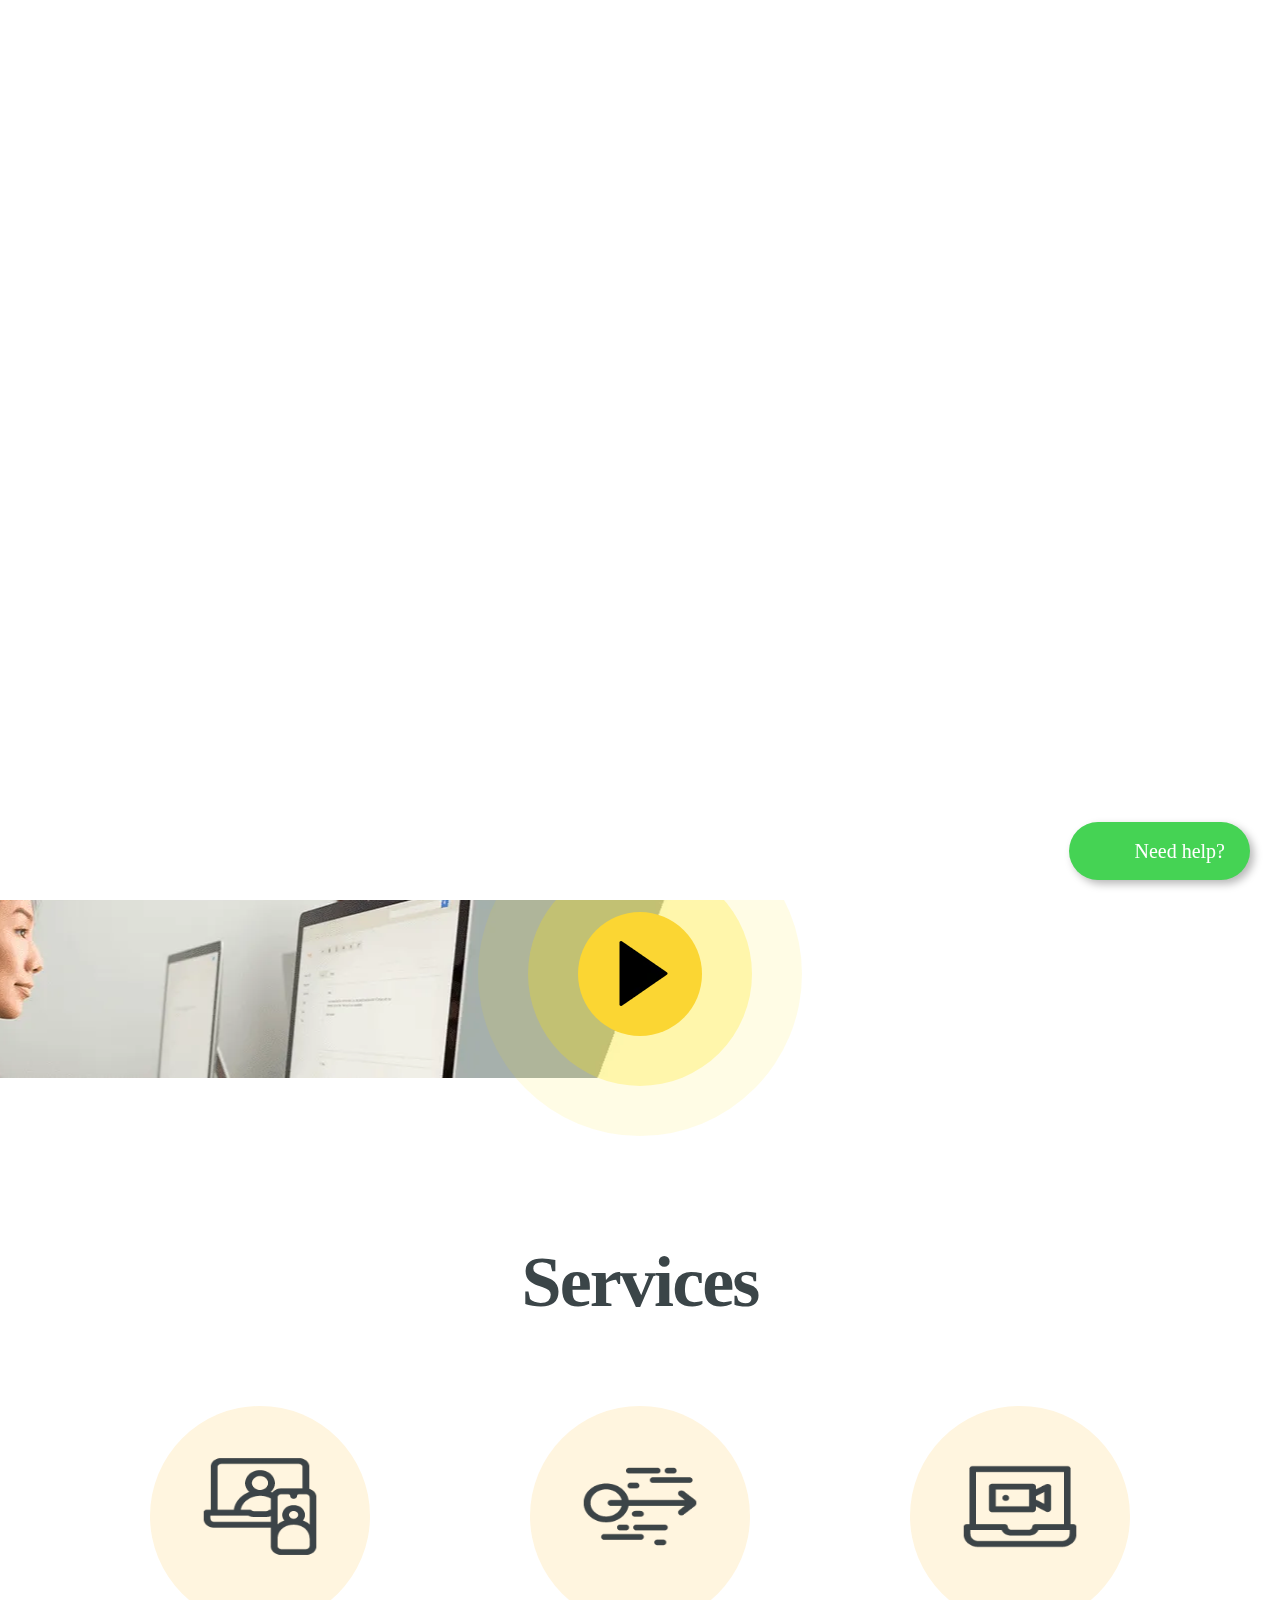
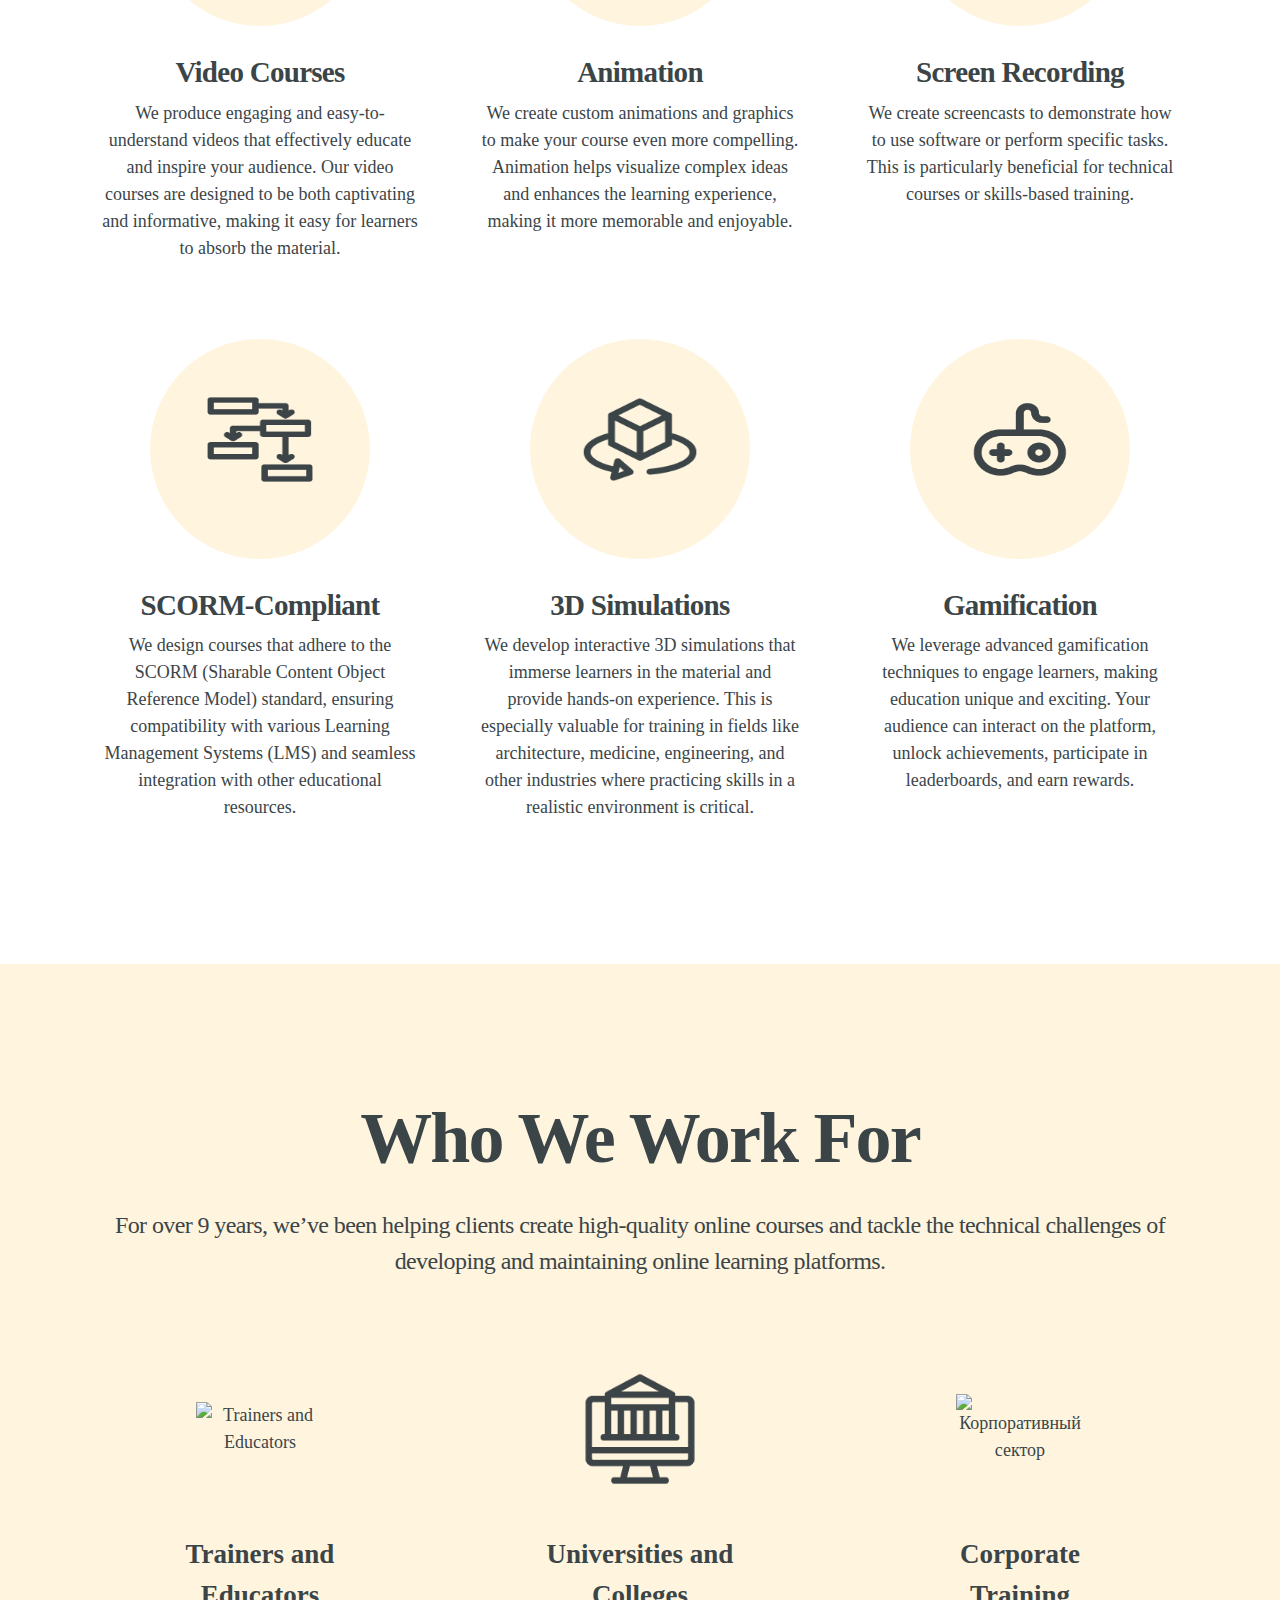
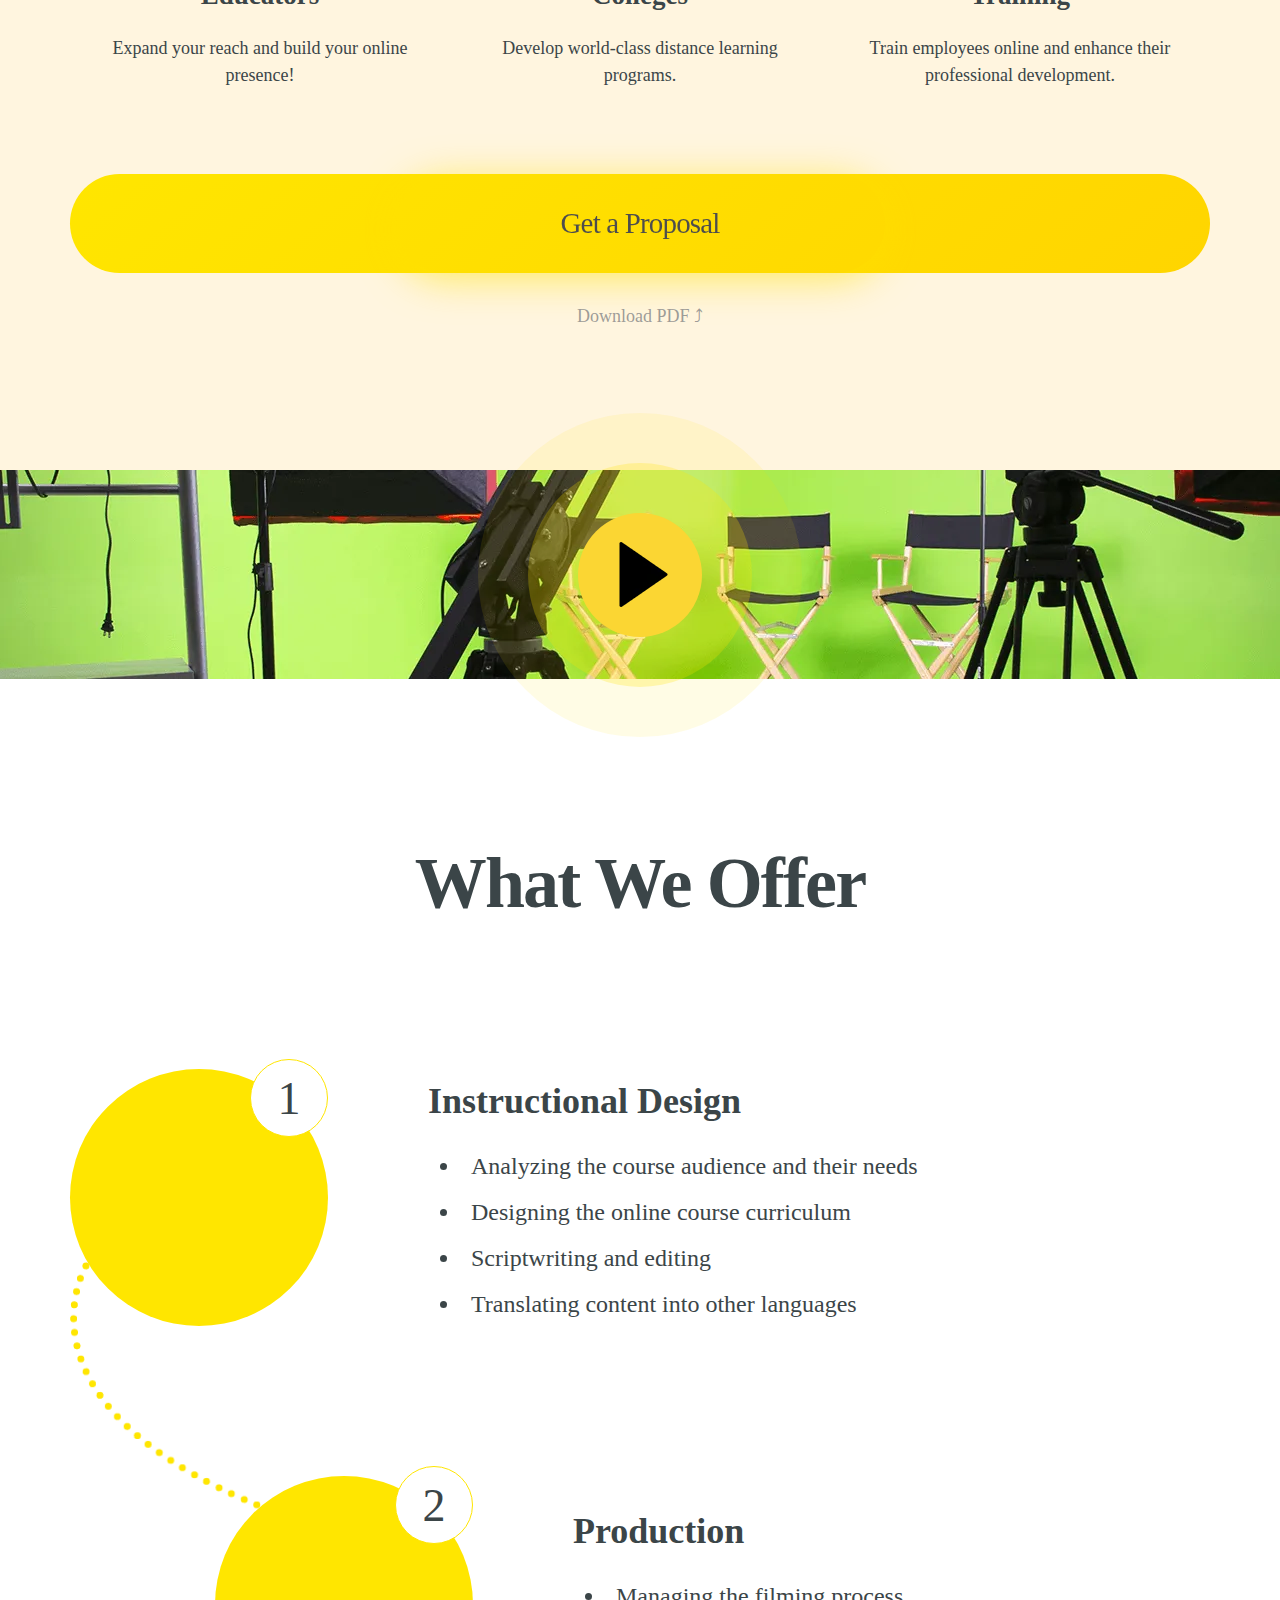
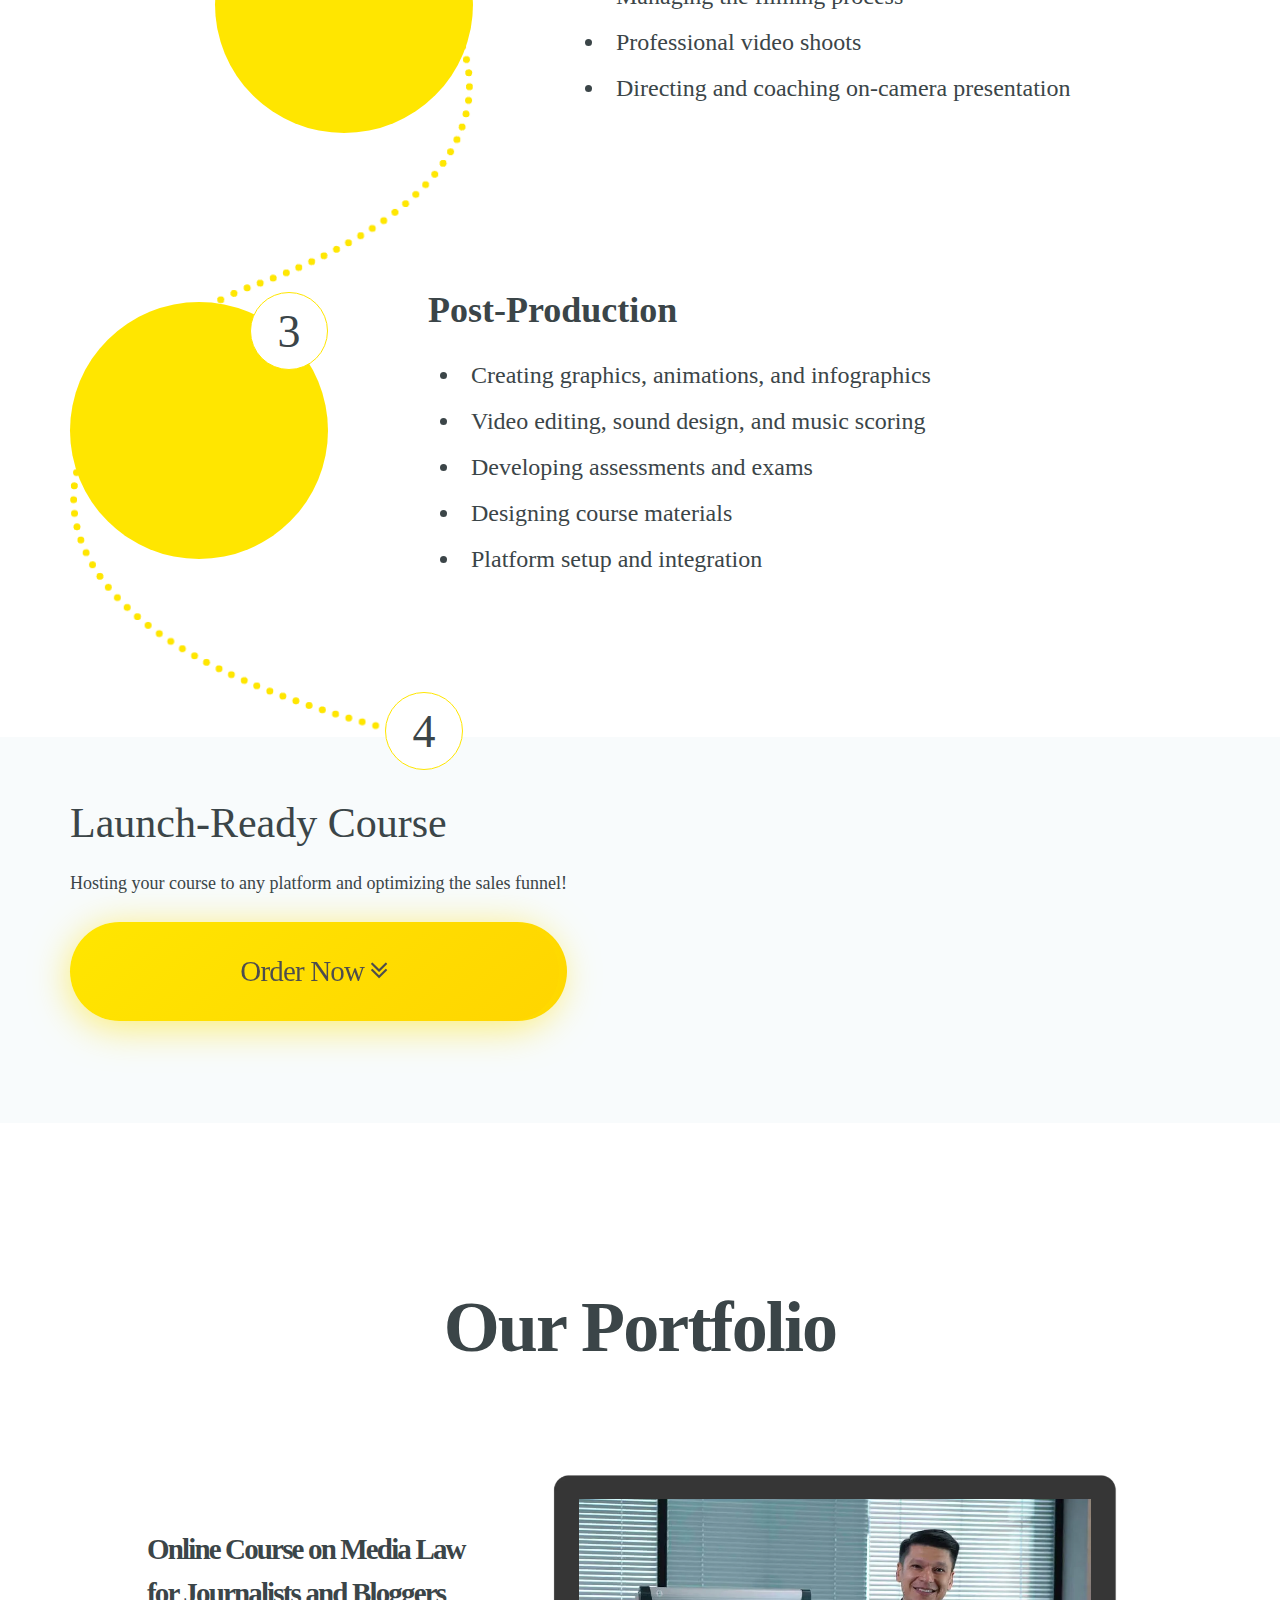
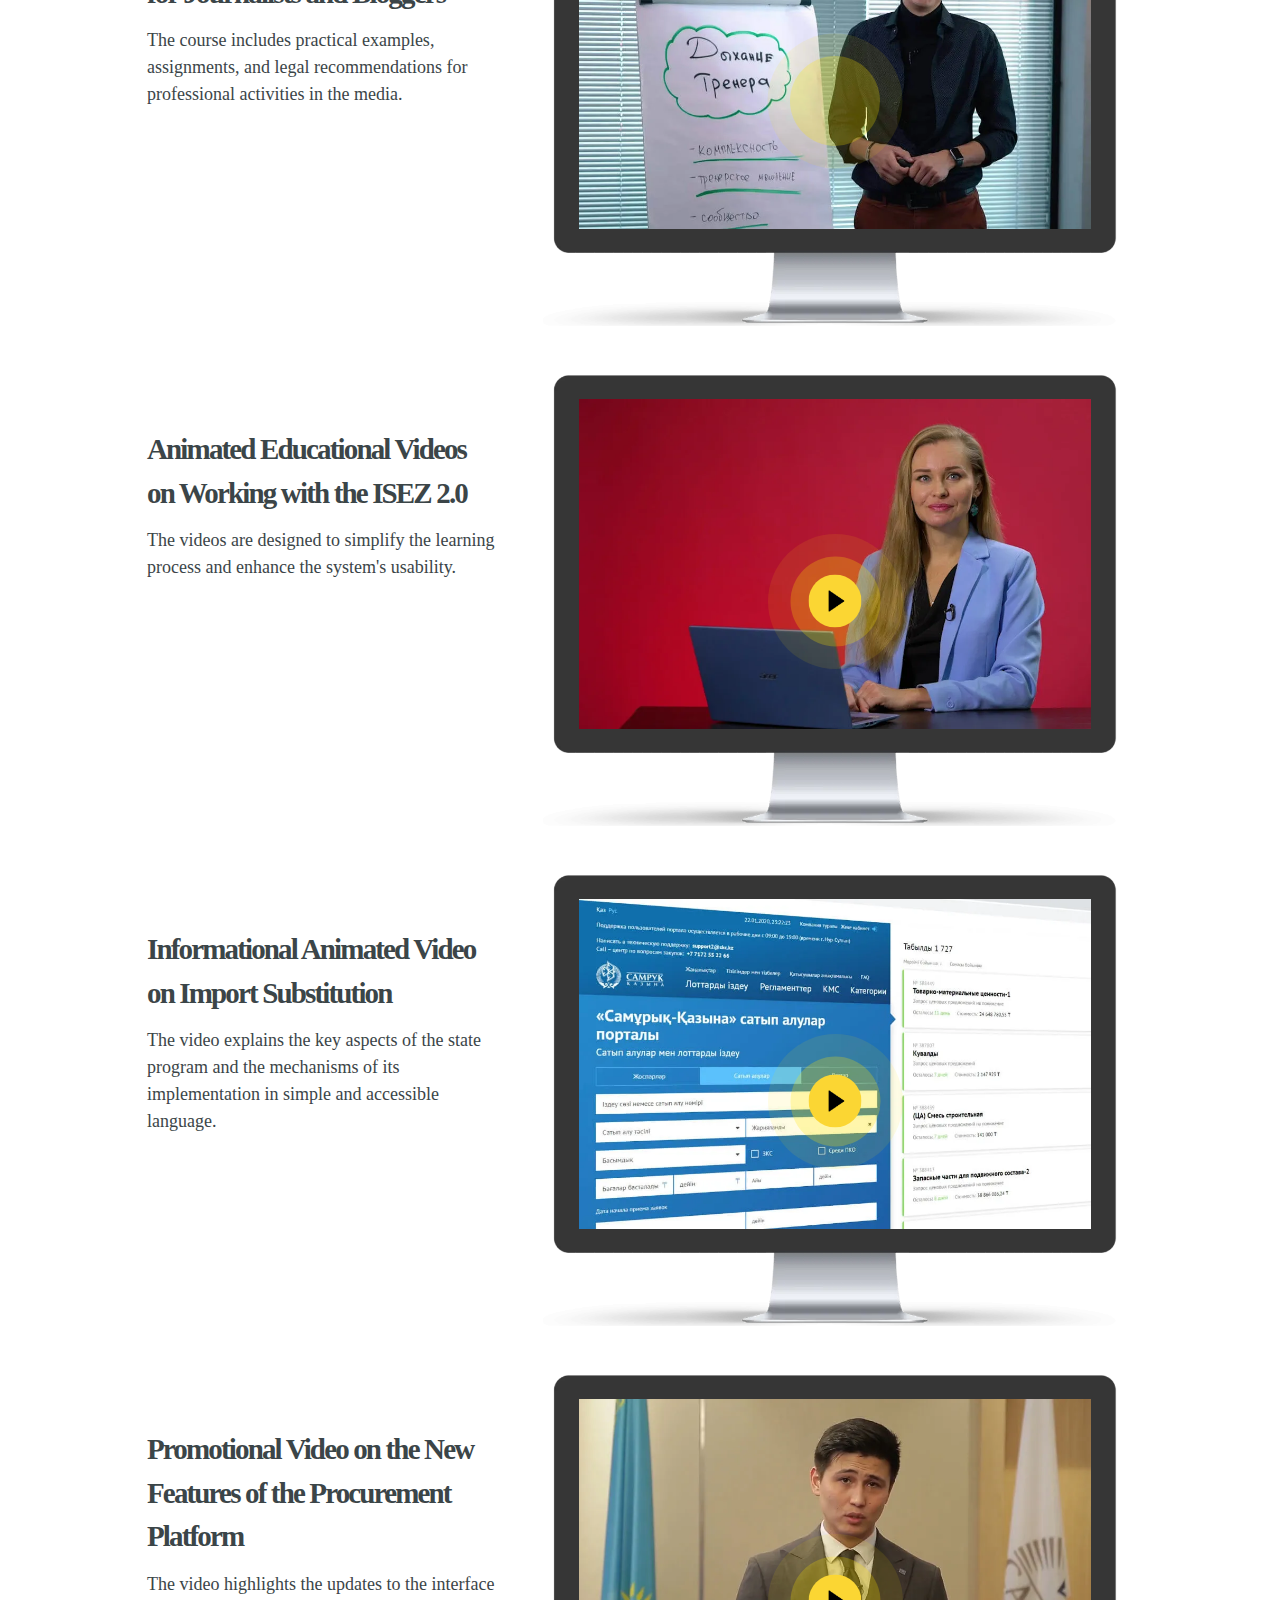
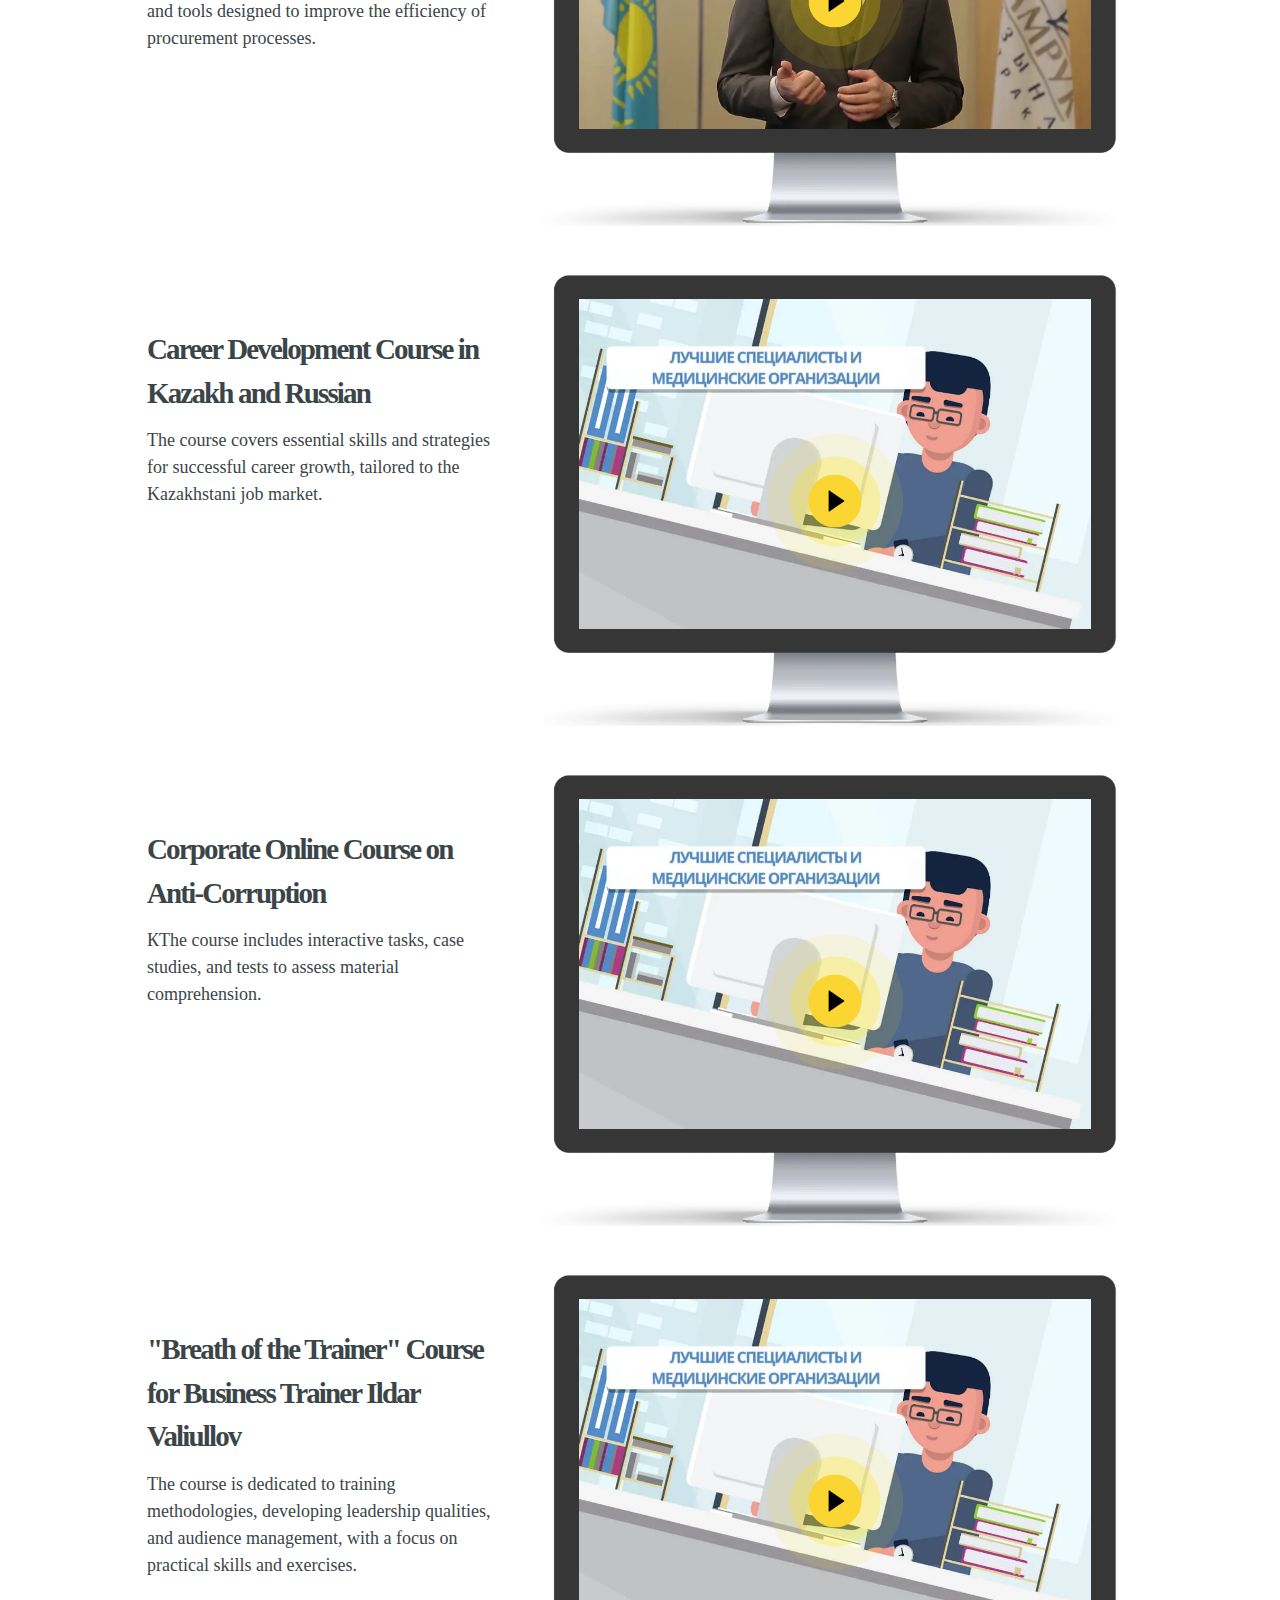
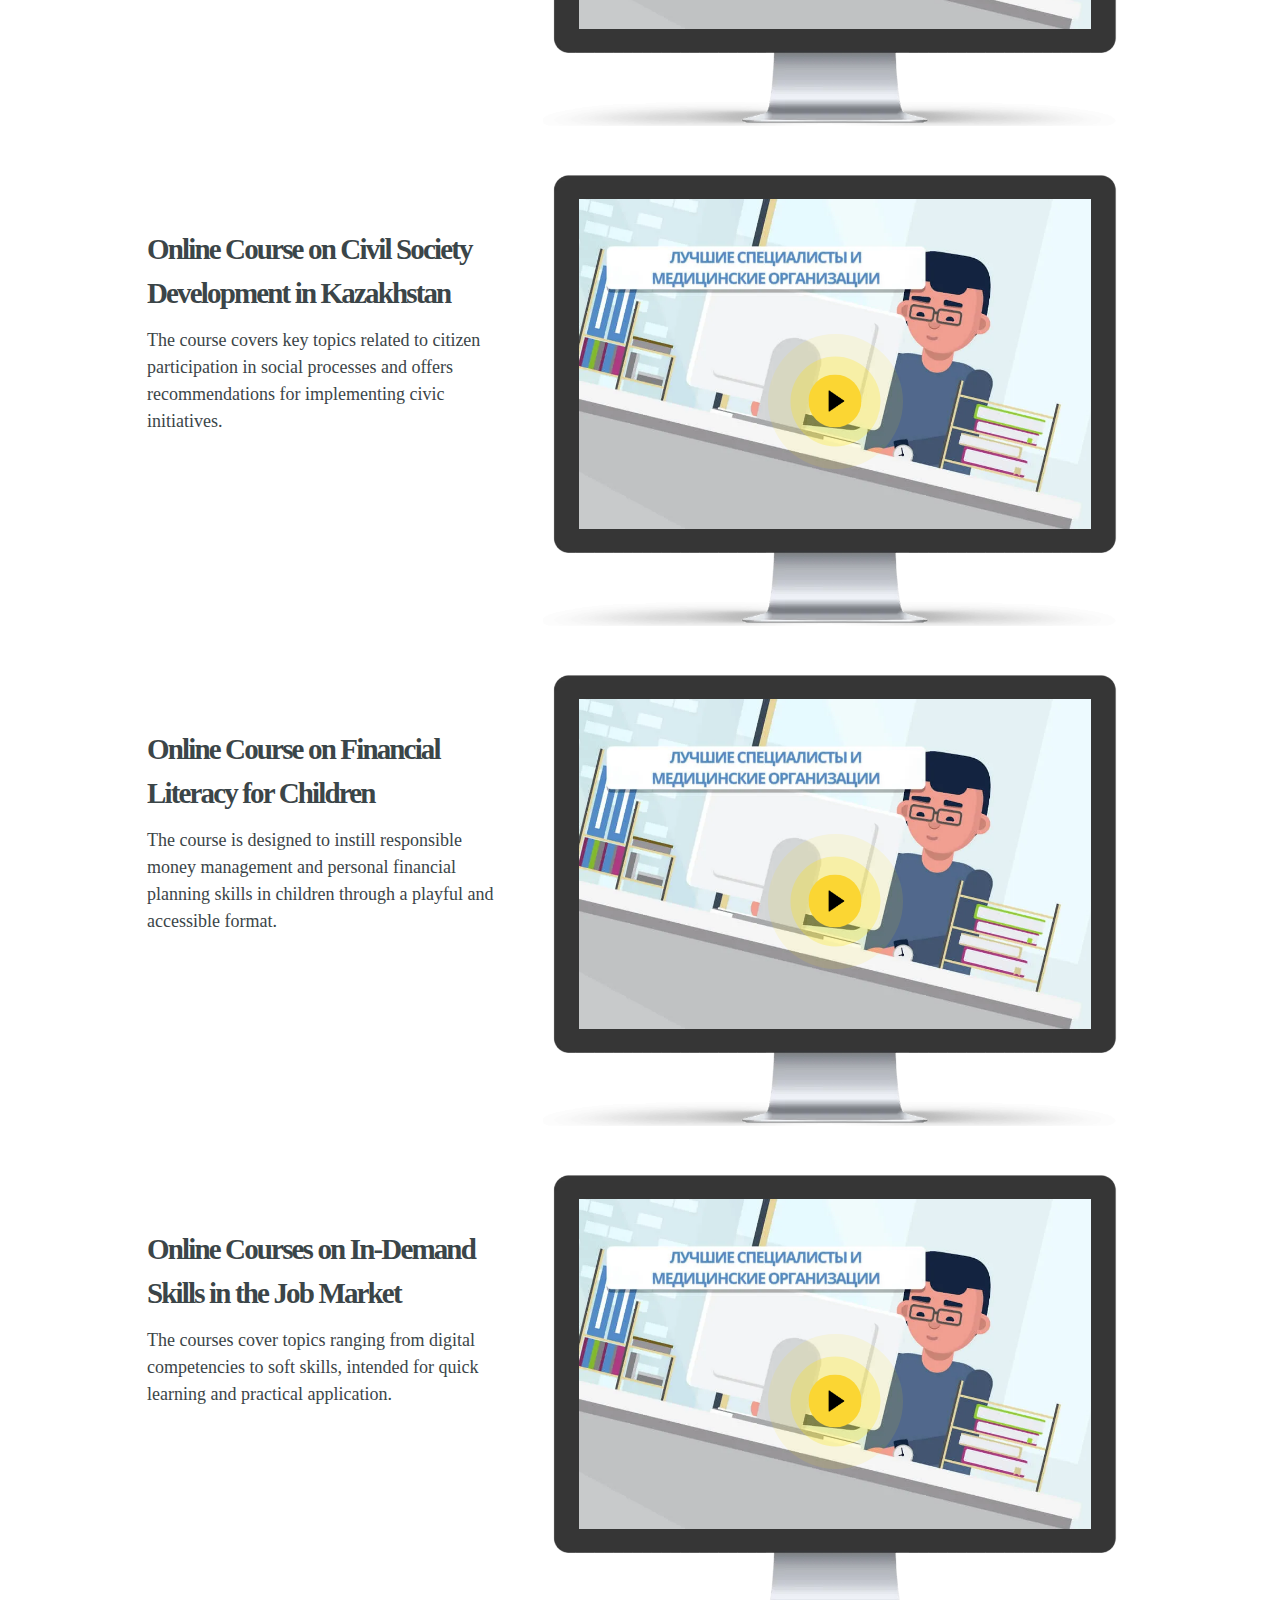
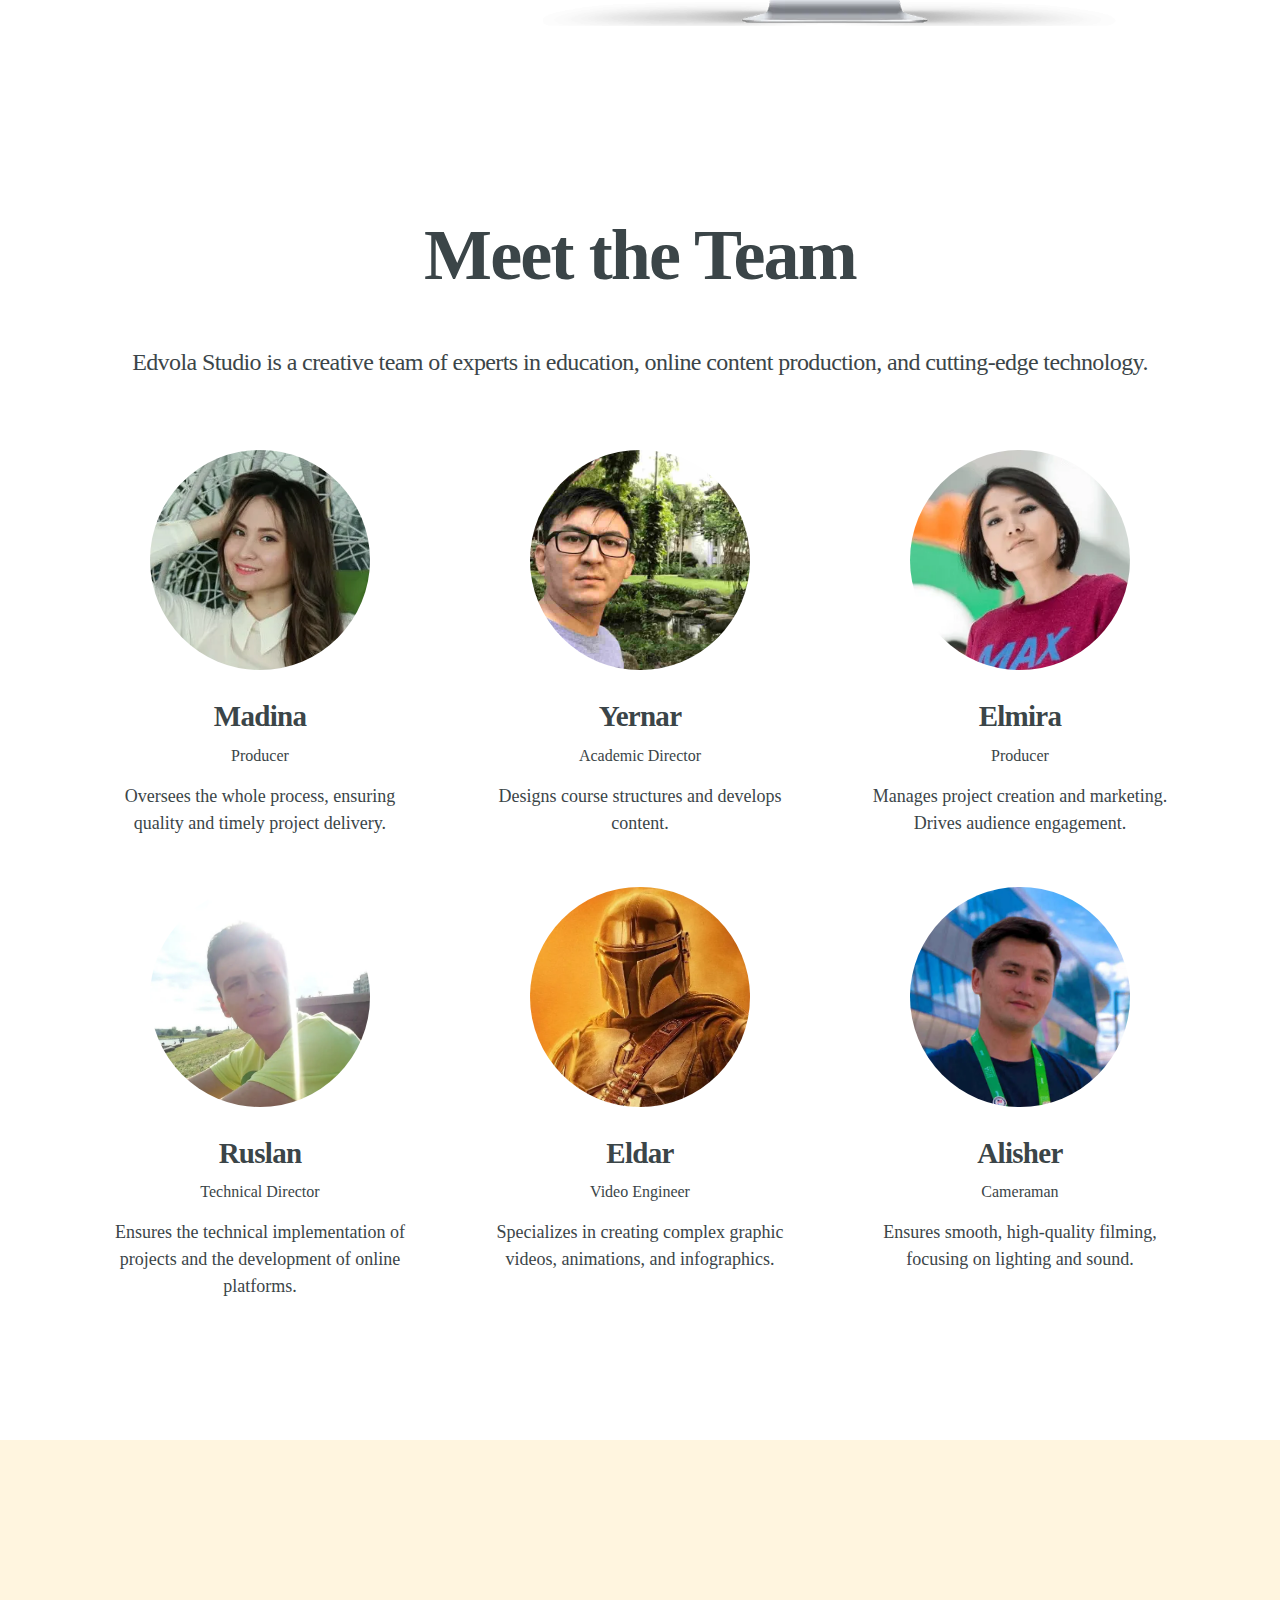
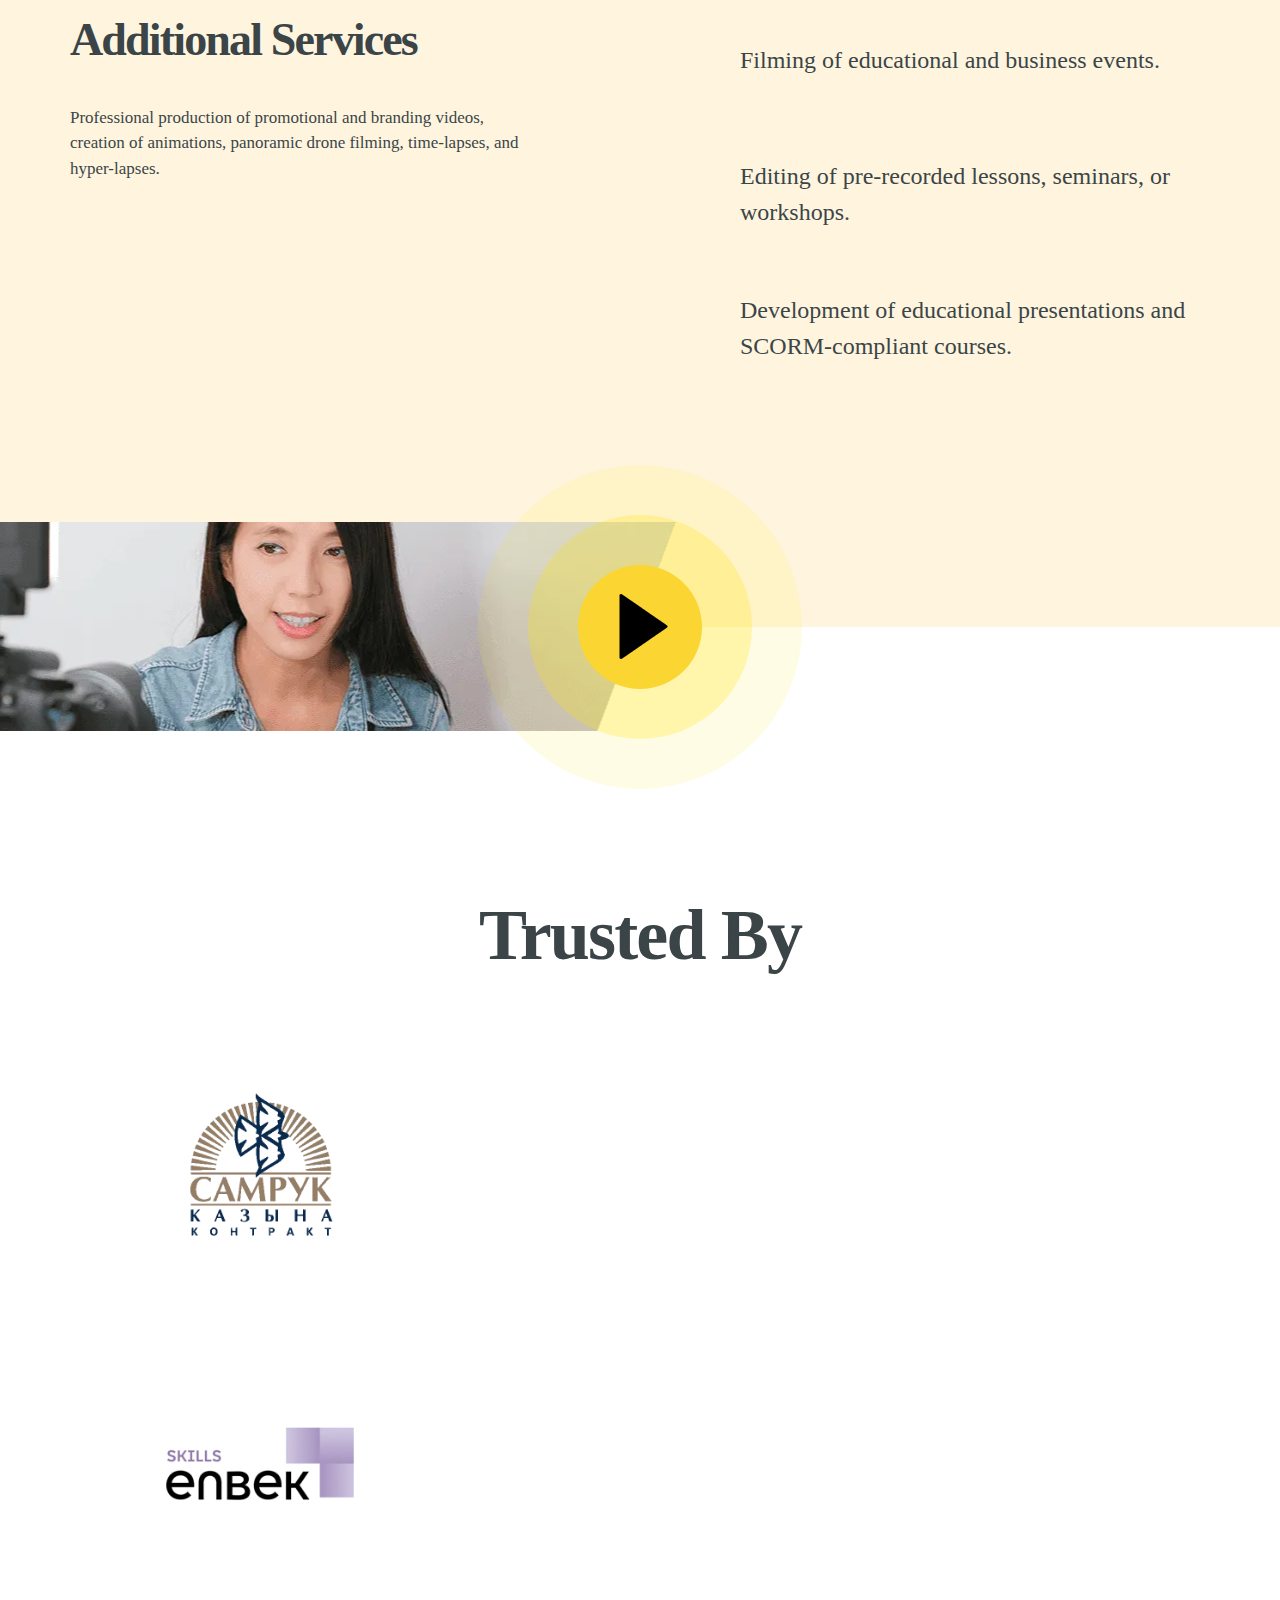
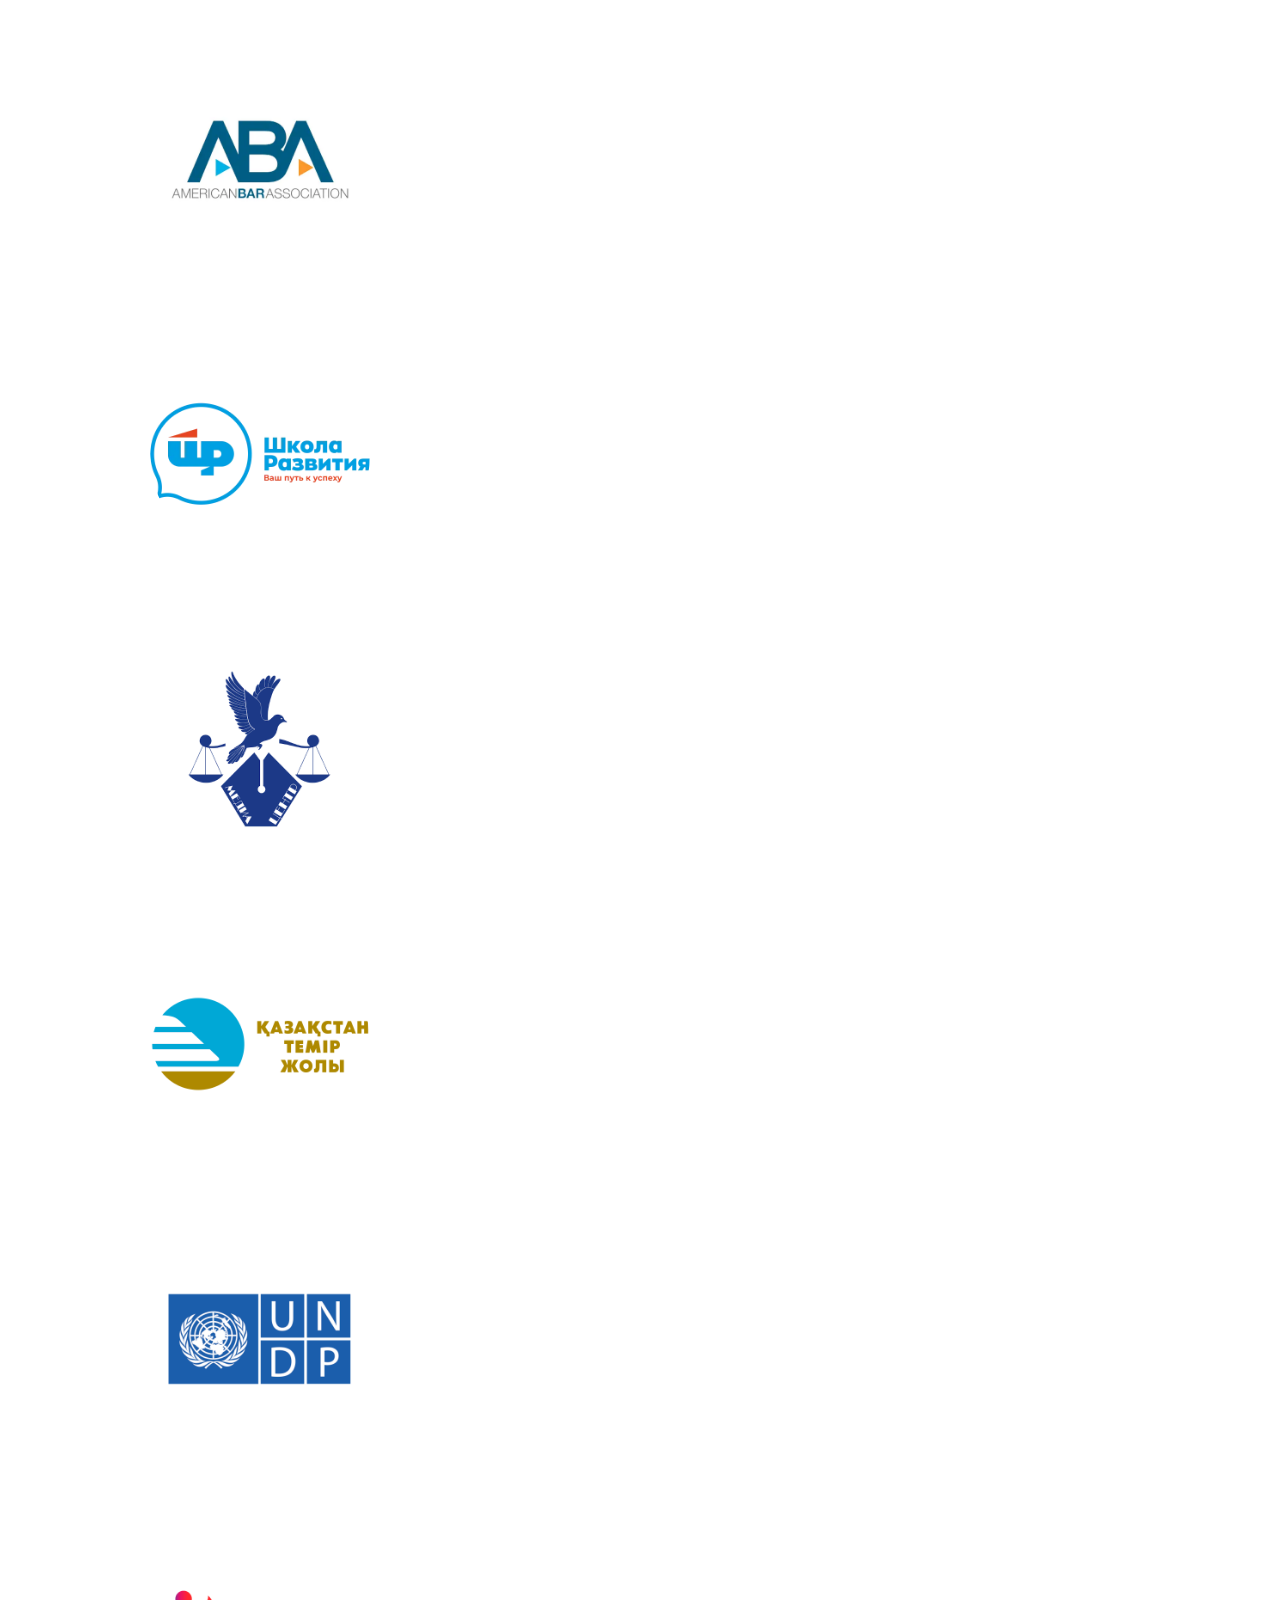
==== commit c92ec78b: "fix: delete font-awesome" ====
--- a/en.html
+++ b/en.html
@@ -96,8 +96,9 @@
 	</script>
 
 	<!-- Font Awesome -->
-	<link rel="stylesheet" href="https://cdnjs.cloudflare.com/ajax/libs/font-awesome/4.7.0/css/font-awesome.min.css">
+	<!-- <link rel="stylesheet" href="https://cdnjs.cloudflare.com/ajax/libs/font-awesome/4.7.0/css/font-awesome.min.css"> -->
 	<!-- end Font Awesome -->
+
 	<!-- CSS -->
 	<link rel="stylesheet" href="assets/css/style.css?39">
 	<!-- end CSS -->
@@ -128,7 +129,7 @@
 			<div class="container flex">
 			<div class="left-header">
 					<a href="/" title="Logo" class="page__logo">
-						<img src="assets/images/logo.svg" alt="logo" title="Edvola Studio logo">
+						<img loading="lazy" src="assets/images/logo.svg" alt="logo" title="Edvola Studio logo" width="280" height="44">
 					</a>
 					<div class="languages-mobile">
 						<a href="#" class="languages-mobile__item languages-mobile__item-active">Eng</a>
@@ -208,8 +209,7 @@
 			<div class="services__items flex">
 				<div class="item"><a href="#" title="Video Courses">
 						<div class="item__ico">
-							<img src="assets/images/virtual-event.webp" class="icons_services" alt="Video Courses"
-								title="Video Courses">
+							<img loading="lazy" src="assets/images/virtual-event.webp" class="icons_services" alt="Video Courses" title="Video Courses" width="176" height="176">
 						</div>
 
 						<div class="item__content">
@@ -219,7 +219,7 @@
 					</a></div>
 				<div class="item"><a href="#" title="Animation">
 						<div class="item__ico">
-							<img src="assets/images/acceleration.webp" class="icons_services" alt="Animation" title="Animation">
+							<img loading="lazy" src="assets/images/acceleration.webp" class="icons_services" alt="Animation" title="Animation" width="176" height="176">
 						</div>
 						<div class="item__content">
 							<b>Animation</b>
@@ -228,8 +228,7 @@
 					</a></div>
 				<div class="item"><a href="#" title="Screen Recording">
 						<div class="item__ico">
-							<img src="assets/images/screen.webp" class="icons_services" alt="Screen Recording"
-								title="Screen Recording">
+							<img loading="lazy" src="assets/images/screen.webp" class="icons_services" alt="Screen Recording" title="Screen Recording" width="176" height="176">
 						</div>
 						<div class="item__content">
 							<b>Screen Recording</b>
@@ -241,7 +240,7 @@
 				<div class="item"><a href="#" title="SCORM-Compliant Courses">
 						<!--href="#modal__team-1"-->
 						<div class="item__ico">
-							<img src="assets/images/plan.webp" class="icons_services" alt="SCORM-Compliant Courses" title="SCORM-Compliant Courses">
+							<img loading="lazy" src="assets/images/plan.webp" class="icons_services" alt="SCORM-Compliant Courses" title="SCORM-Compliant Courses" width="176" height="176">
 						</div>
 						<div class="item__content">
 							<b>SCORM-Compliant</b>
@@ -250,8 +249,7 @@
 					</a></div>
 				<div class="item"><a href="#" title="3D Simulations">
 						<div class="item__ico">
-							<img src="assets/images/3d-view.webp" class="icons_services" alt="3D Simulations"
-								title="3D Simulations">
+							<img loading="lazy" src="assets/images/3d-view.webp" class="icons_services" alt="3D Simulations" title="3D Simulations" width="176" height="176">
 						</div>
 						<div class="item__content">
 							<b>3D Simulations</b>
@@ -260,8 +258,7 @@
 					</a></div>
 				<div class="item"><a href="#" title="Gamification">
 						<div class="item__ico">
-							<img src="assets/images/gamification.webp" class="icons_services" alt="Gamification"
-								title="Gamification">
+							<img loading="lazy" src="assets/images/gamification.webp" class="icons_services" alt="Gamification" title="Gamification" width="176" height="176">
 						</div>
 						<div class="item__content">
 							<b>Gamification</b>
@@ -283,7 +280,7 @@
 			<div class="about__items flex">
 				<div class="item">
 					<div class="item__ico">
-						<img src="assets/images/presentation (2).webp" class="icons" alt="Trainers and Educators"
+						<img loading="lazy" src="assets/images/presentation-2.webp" class="icons" alt="Trainers and Educators"
 							title="Trainers and Educators">
 					</div>
 					<div class="item__content">
@@ -293,7 +290,7 @@
 				</div>
 				<div class="item">
 					<div class="item__ico">
-						<img src="assets/images/online-university.webp" class="icons" alt="Университеты и обучающие компании"
+						<img loading="lazy" src="assets/images/online-university.webp" class="icons" alt="Университеты и обучающие компании"
 							title="Университеты и обучающие компании">
 					</div>
 					<div class="item__content">
@@ -303,7 +300,7 @@
 				</div>
 				<div class="item">
 					<div class="item__ico">
-						<img src="assets/images/presentation (1).webp" class="icons" alt="Корпоративный сектор"
+						<img loading="lazy" src="assets/images/presentation-1.webp" class="icons" alt="Корпоративный сектор"
 							title="Корпоративный сектор">
 					</div>
 					<div class="item__content">
@@ -343,7 +340,7 @@
 				<div class="item flex">
 					<div class="item__ico">
 						<span>1</span>
-						<img src="assets/images/image954.svg" alt="Instructional Design"
+						<img loading="lazy" src="assets/images/image954.svg" alt="Instructional Design"
 							title="Instructional Design">
 					</div>
 					<div class="item__content">
@@ -359,7 +356,7 @@
 				<div class="item flex">
 					<div class="item__ico">
 						<span>2</span>
-						<img src="assets/images/image1171.svg" alt="Камера для съёмки онлайн-курсов"
+						<img loading="lazy" src="assets/images/image1171.svg" alt="Камера для съёмки онлайн-курсов"
 							title="Камера для съёмки онлайн-курсов">
 					</div>
 					<div class="item__content">
@@ -374,7 +371,7 @@
 				<div class="item flex">
 					<div class="item__ico">
 						<span>3</span>
-						<img src="assets/images/image1173.svg" alt="Монтаж онлайн-курсов" title="Монтаж онлайн-курсов">
+						<img loading="lazy" src="assets/images/image1173.svg" alt="Монтаж онлайн-курсов" title="Монтаж онлайн-курсов">
 					</div>
 					<div class="item__content">
 						<b>Post-Production</b>
@@ -406,7 +403,7 @@
 					</div>
 				</div>
 				<div class="offer__items--img">
-					<img src="./assets/images/ing-wumen-pc.webp" alt="img">
+					<img loading="lazy" src="./assets/images/ing-wumen-pc.webp" alt="img">
 				</div>
 				<!--<div class="item__video">
 					<div class="item__bg" style='background: url("assets/images/screenshot_1.webp");background-size: cover;background-position: center;'>
@@ -428,7 +425,7 @@
 				<div class="portfoli-items js-portfoli-items">
 					<div class="portfoli-items__grid">
 						<div class="portfoli-items__txt">
-							<img src="./assets/images/portfolio-1.webp" class="portfolio__item" alt="logo">
+							<img loading="lazy" src="./assets/images/portfolio-1.webp" class="portfolio__item" alt="logo">
 							<h3 class="portfolio__item">Online Course on Media Law for Journalists and Bloggers</h3>
 							<p>The course includes practical examples, assignments, and legal recommendations for professional activities in the media.</p>
 						</div>
@@ -442,7 +439,7 @@
 					</div>
 					<div class="portfoli-items__grid">
 						<div class="portfoli-items__txt">
-							<img src="./assets/images/portfolio-2.webp" class="portfolio__item" alt="logo">
+							<img loading="lazy" src="./assets/images/portfolio-2.webp" class="portfolio__item" alt="logo">
 							<h3 class="portfolio__item">Animated Educational Videos on Working with the ISEZ 2.0</h3>
 							<p>The videos are designed to simplify the learning process and enhance the system's usability.</p>
 						</div>
@@ -456,7 +453,7 @@
 					</div>
 					<div class="portfoli-items__grid">
 						<div class="portfoli-items__txt">
-							<img src="./assets/images/portfolio-2.webp" class="portfolio__item" alt="logo">
+							<img loading="lazy" src="./assets/images/portfolio-2.webp" class="portfolio__item" alt="logo">
 							<h3 class="portfolio__item">Informational Animated Video on Import Substitution</h3>
 							<p>The video explains the key aspects of the state program and the mechanisms of its implementation in simple and accessible language.
 							</p>
@@ -471,7 +468,7 @@
 					</div>
 					<div class="portfoli-items__grid">
 						<div class="portfoli-items__txt">
-							<img src="./assets/images/portfolio-2.webp" class="portfolio__item" alt="logo">
+							<img loading="lazy" src="./assets/images/portfolio-2.webp" class="portfolio__item" alt="logo">
 							<h3 class="portfolio__item">Promotional Video on the New Features of the Procurement Platform
 							</h3>
 							<p>The video highlights the updates to the interface and tools designed to improve the efficiency of procurement processes.</p>
@@ -486,7 +483,7 @@
 					</div>
 					<div class="portfoli-items__grid">
 						<div class="portfoli-items__txt">
-							<img src="./assets/images/portfolio-5.webp" class="portfolio__item" alt="logo">
+							<img loading="lazy" src="./assets/images/portfolio-5.webp" class="portfolio__item" alt="logo">
 							<h3 class="portfolio__item">Career Development Course in Kazakh and Russian</h3>
 							<p>The course covers essential skills and strategies for successful career growth, tailored to the Kazakhstani job market.</p>
 						</div>
@@ -500,7 +497,7 @@
 					</div>
 					<div class="portfoli-items__grid">
 						<div class="portfoli-items__txt">
-							<img src="./assets/images/portfolio-6.webp" class="portfolio__item" alt="logo">
+							<img loading="lazy" src="./assets/images/portfolio-6.webp" class="portfolio__item" alt="logo">
 							<h3 class="portfolio__item">Corporate Online Course on Anti-Corruption</h3>
 							<p>КThe course includes interactive tasks, case studies, and tests to assess material comprehension.</p>
 						</div>
@@ -514,7 +511,7 @@
 					</div>
 					<div class="portfoli-items__grid">
 						<div class="portfoli-items__txt">
-							<img src="./assets/images/portfolio-7.webp" class="portfolio__item" alt="logo">
+							<img loading="lazy" src="./assets/images/portfolio-7.webp" class="portfolio__item" alt="logo">
 							<h3 class="portfolio__item">"Breath of the Trainer" Course for Business Trainer Ildar Valiullov</h3>
 							<p>The course is dedicated to training methodologies, developing leadership qualities, and audience management, with a focus on practical skills and exercises.</p>
 						</div>
@@ -528,7 +525,7 @@
 					</div>
 					<div class="portfoli-items__grid">
 						<div class="portfoli-items__txt">
-							<img src="./assets/images/portfolio-8.webp" class="portfolio__item" alt="logo">
+							<img loading="lazy" src="./assets/images/portfolio-8.webp" class="portfolio__item" alt="logo">
 							<h3 class="portfolio__item">Online Course on Civil Society Development in Kazakhstan</h3>
 							<p>The course covers key topics related to citizen participation in social processes and offers recommendations for implementing civic initiatives.</p>
 						</div>
@@ -542,7 +539,7 @@
 					</div>
 					<div class="portfoli-items__grid">
 						<div class="portfoli-items__txt">
-							<img src="./assets/images/portfoli_logo1.png" class="portfolio__item" alt="logo">
+							<img loading="lazy" src="./assets/images/portfoli_logo1.png" class="portfolio__item" alt="logo">
 							<h3 class="portfolio__item">Online Course on Financial Literacy for Children</h3>
 							<p>The course is designed to instill responsible money management and personal financial planning skills in children through a playful and accessible format.</p>
 						</div>
@@ -556,7 +553,7 @@
 					</div>
 					<div class="portfoli-items__grid">
 						<div class="portfoli-items__txt">
-							<img src="./assets/images/portfolio-10.webp" class="portfolio__item" alt="logo">
+							<img loading="lazy" src="./assets/images/portfolio-10.webp" class="portfolio__item" alt="logo">
 							<h3 class="portfolio__item">Online Courses on In-Demand Skills in the Job Market</h3>
 							<p>The courses cover topics ranging from digital competencies to soft skills, intended for quick learning and practical application.</p>
 						</div>
@@ -661,7 +658,7 @@
 				<div class="item__content__list">
 					<div class="item flex">
 						<div class="item__ico">
-							<img src="assets/images/video-camera.png" class="icons"
+							<img loading="lazy" src="assets/images/video-camera.png" class="icons"
 								alt="Видеосъёмка образовательных и бизнес-мероприятий"
 								title="Видеосъёмка образовательных и бизнес-мероприятий">
 						</div>
@@ -669,7 +666,7 @@
 					</div>
 					<div class="item flex">
 						<div class="item__ico">
-							<img src="assets/images/video-editing.webp" class="icons"
+							<img loading="lazy" src="assets/images/video-editing.webp" class="icons"
 								alt="Монтаж уже отснятых курсов, семинаров или тренингов"
 								title="Монтаж курсов, семинаров, тренингов">
 						</div>
@@ -677,7 +674,7 @@
 					</div>
 					<div class="item flex">
 						<div class="item__ico">
-							<img src="assets/images/interview.webp" class="icons" alt="Съёмка и монтаж любой видеопродукции"
+							<img loading="lazy" src="assets/images/interview.webp" class="icons" alt="Съёмка и монтаж любой видеопродукции"
 								title="Съёмка и монтаж любой видеопродукции">
 						</div>
 						<div class="item__content_">Development of educational presentations and SCORM-compliant courses.</div>
@@ -759,11 +756,11 @@
 					<div class="reviews__item">
 						<div class="reviews__body">
 							<div class="reviews__stars">
-								<img src="assets/images/star.svg" alt="star">
-								<img src="assets/images/star.svg" alt="star">
-								<img src="assets/images/star.svg" alt="star">
-								<img src="assets/images/star.svg" alt="star">
-								<img src="assets/images/star.svg" alt="star">
+								<img loading="lazy" src="assets/images/star.svg" alt="star">
+								<img loading="lazy" src="assets/images/star.svg" alt="star">
+								<img loading="lazy" src="assets/images/star.svg" alt="star">
+								<img loading="lazy" src="assets/images/star.svg" alt="star">
+								<img loading="lazy" src="assets/images/star.svg" alt="star">
 							</div>
 							<div class="reviews__text-review">
 								<p>"Working with Edvola Studio was a fantastic experience! They helped me create and launch my first online course on financial literacy for kids. The entire process, from course development to promotion, was handled with the highest level of professionalism. The results exceeded my expectations! I highly recommend Edvola Studio to anyone looking to create a top-notch online course."</p>
@@ -771,7 +768,7 @@
 						</div>
 						<div class="reviews__user">
 							<div class="reviews__photo">
-								<img src="assets/images/photo-reviews-1.webp" alt="user" loading="lazy">
+								<img loading="lazy" src="assets/images/photo-reviews-1.webp" alt="user" loading="lazy">
 							</div>
 							<div class="reviews__name-position">
 								<div class="reviews__name">
@@ -786,11 +783,11 @@
 					<div class="reviews__item">
 						<div class="reviews__body">
 							<div class="reviews__stars">
-								<img src="assets/images/star.svg" alt="star">
-								<img src="assets/images/star.svg" alt="star">
-								<img src="assets/images/star.svg" alt="star">
-								<img src="assets/images/star.svg" alt="star">
-								<img src="assets/images/star.svg" alt="star">
+								<img loading="lazy" src="assets/images/star.svg" alt="star">
+								<img loading="lazy" src="assets/images/star.svg" alt="star">
+								<img loading="lazy" src="assets/images/star.svg" alt="star">
+								<img loading="lazy" src="assets/images/star.svg" alt="star">
+								<img loading="lazy" src="assets/images/star.svg" alt="star">
 							</div>
 							<div class="reviews__text-review">
 								<p>"Our company had been searching for a partner to develop online courses, and we’re so glad we chose Edvola Studio. They helped us create several media law courses that have been incredibly popular with our audience. Madina’s professional approach and attention to our needs were particularly impressive."</p>
@@ -798,7 +795,7 @@
 						</div>
 						<div class="reviews__user">
 							<div class="reviews__photo">
-								<img src="assets/images/photo-reviews-2.webp" alt="user" loading="lazy">
+								<img loading="lazy" src="assets/images/photo-reviews-2.webp" alt="user" loading="lazy">
 							</div>
 							<div class="reviews__name-position">
 								<div class="reviews__name">
@@ -813,11 +810,11 @@
 					<div class="reviews__item">
 						<div class="reviews__body">
 							<div class="reviews__stars">
-								<img src="assets/images/star.svg" alt="star">
-								<img src="assets/images/star.svg" alt="star">
-								<img src="assets/images/star.svg" alt="star">
-								<img src="assets/images/star.svg" alt="star">
-								<img src="assets/images/star.svg" alt="star">
+								<img loading="lazy" src="assets/images/star.svg" alt="star">
+								<img loading="lazy" src="assets/images/star.svg" alt="star">
+								<img loading="lazy" src="assets/images/star.svg" alt="star">
+								<img loading="lazy" src="assets/images/star.svg" alt="star">
+								<img loading="lazy" src="assets/images/star.svg" alt="star">
 							</div>
 							<div class="reviews__text-review">
 								<p>"I had dreamed of creating an online course for a long time but didn’t know where to start. Edvola Studio guided me through every step of the process and helped me launch my career development course in both Kazakh and Russian. They made the entire process seamless and supported me at every stage."</p>
@@ -825,7 +822,7 @@
 						</div>
 						<div class="reviews__user">
 							<div class="reviews__photo">
-								<img src="assets/images/photo-reviews-3.webp" alt="user" loading="lazy">
+								<img loading="lazy" src="assets/images/photo-reviews-3.webp" alt="user" loading="lazy">
 							</div>
 							<div class="reviews__name-position">
 								<div class="reviews__name">
@@ -841,11 +838,11 @@
 					<div class="reviews__item">
 						<div class="reviews__body">
 							<div class="reviews__stars">
-								<img src="assets/images/star.svg" alt="star">
-								<img src="assets/images/star.svg" alt="star">
-								<img src="assets/images/star.svg" alt="star">
-								<img src="assets/images/star.svg" alt="star">
-								<img src="assets/images/star.svg" alt="star">
+								<img loading="lazy" src="assets/images/star.svg" alt="star">
+								<img loading="lazy" src="assets/images/star.svg" alt="star">
+								<img loading="lazy" src="assets/images/star.svg" alt="star">
+								<img loading="lazy" src="assets/images/star.svg" alt="star">
+								<img loading="lazy" src="assets/images/star.svg" alt="star">
 							</div>
 							<div class="reviews__text-review">
 								<p>"We decided to create internal training courses for suppliers and users of the ISAZ 2.0 procurement platform, and Edvola Studio provided a perfect solution. The videos were not only informative but also significantly reduced the number of support requests. Thank you for the high-quality work!"</p>
@@ -853,7 +850,7 @@
 						</div>
 						<div class="reviews__user">
 							<div class="reviews__photo">
-								<img src="assets/images/photo-reviews-4.webp" alt="user" loading="lazy">
+								<img loading="lazy" src="assets/images/photo-reviews-4.webp" alt="user" loading="lazy">
 							</div>
 							<div class="reviews__name-position">
 								<div class="reviews__name">
@@ -869,11 +866,11 @@
 					<div class="reviews__item">
 						<div class="reviews__body">
 							<div class="reviews__stars">
-								<img src="assets/images/star.svg" alt="star">
-								<img src="assets/images/star.svg" alt="star">
-								<img src="assets/images/star.svg" alt="star">
-								<img src="assets/images/star.svg" alt="star">
-								<img src="assets/images/star.svg" alt="star">
+								<img loading="lazy" src="assets/images/star.svg" alt="star">
+								<img loading="lazy" src="assets/images/star.svg" alt="star">
+								<img loading="lazy" src="assets/images/star.svg" alt="star">
+								<img loading="lazy" src="assets/images/star.svg" alt="star">
+								<img loading="lazy" src="assets/images/star.svg" alt="star">
 							</div>
 							<div class="reviews__text-review">
 								<p>"Building an online school seemed daunting, but Edvola Studio made it easy! They took care of all the technical aspects and helped create a course and platform that students across the country are now using. The platform is user-friendly and flexible, and the team is always ready to assist. Thank you for your professionalism and outstanding customer service!"</p>
@@ -881,7 +878,7 @@
 						</div>
 						<div class="reviews__user">
 							<div class="reviews__photo">
-								<img src="assets/images/yellow.webp" alt="user" loading="lazy">
+								<img loading="lazy" src="assets/images/yellow.webp" alt="user" loading="lazy">
 							</div>
 							<div class="reviews__name-position">
 								<div class="reviews__name">
@@ -999,7 +996,7 @@
 	<div class="sub__footer">
 		<div class="container flex">
 			<a href="/" class="page__logo" title="Logo">
-				<img src="assets/images/logo.svg" alt="logo" title="Edvola Studio logo">
+				<img loading="lazy" src="assets/images/logo.svg" alt="logo" title="Edvola Studio logo">
 
 			</a>
 			<a href="tel:87751177551" title="Call" class="page__phone"><i class="fa fa-phone" aria-hidden="true"></i>
@@ -1306,13 +1303,21 @@
 
 	<script>
 		document.addEventListener('DOMContentLoaded', function() {
-		 var currentYear = new Date().getFullYear();
-		 document.getElementById('currentYear').textContent = currentYear;
+			var currentYear = new Date().getFullYear();
+			document.getElementById('currentYear').textContent = currentYear;
 		});
 	</script>
 
+	<script>
+		var css = document.createElement('link');
+		css.rel = 'stylesheet';
+		css.href = 'https://cdnjs.cloudflare.com/ajax/libs/font-awesome/4.7.0/css/font-awesome.min.css';
+		css.async = true;
+		document.head.appendChild(css);
+	</script>
+
 	<!-- WhatsHelp -->
-<a href="#" class="whatsapp-help"> Need help?</a>
+	<a href="#" class="whatsapp-help"> Need help?</a>
 	<!-- WhatsHelp-end -->
 </body>
 
